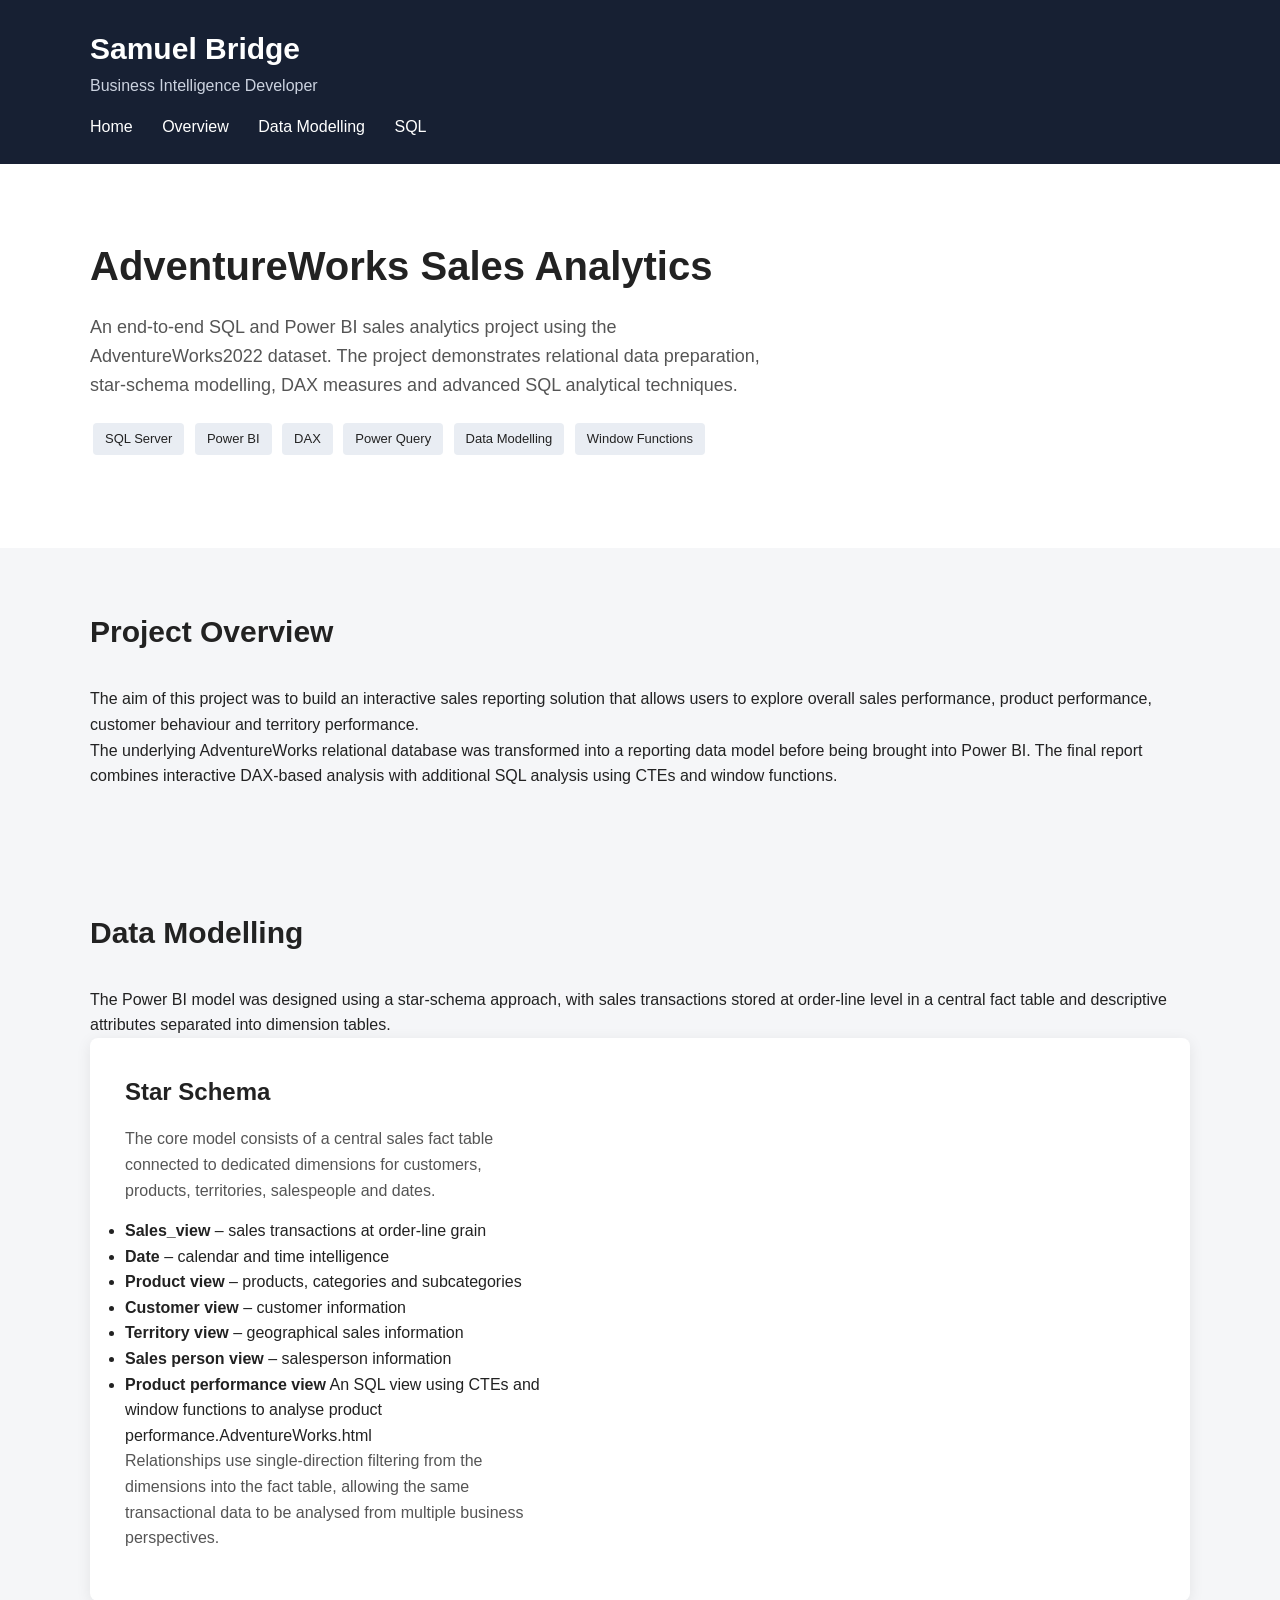
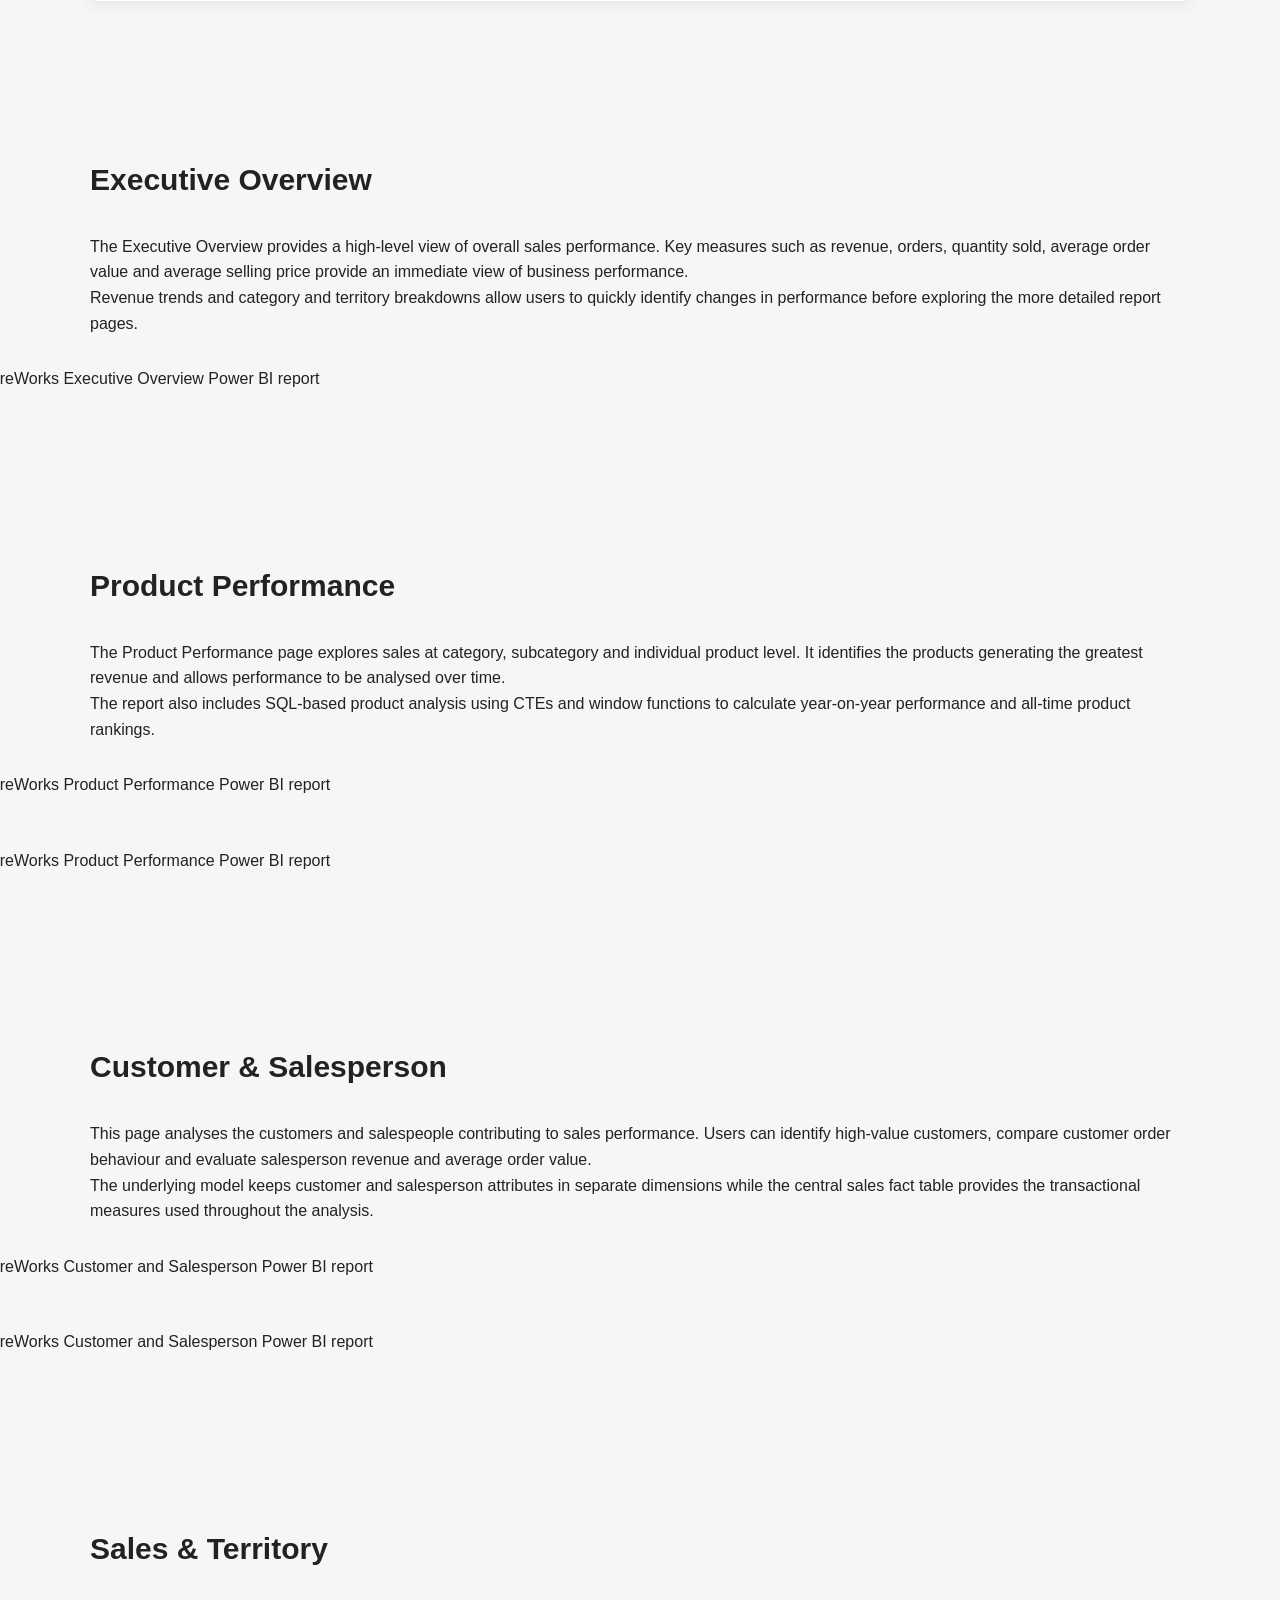
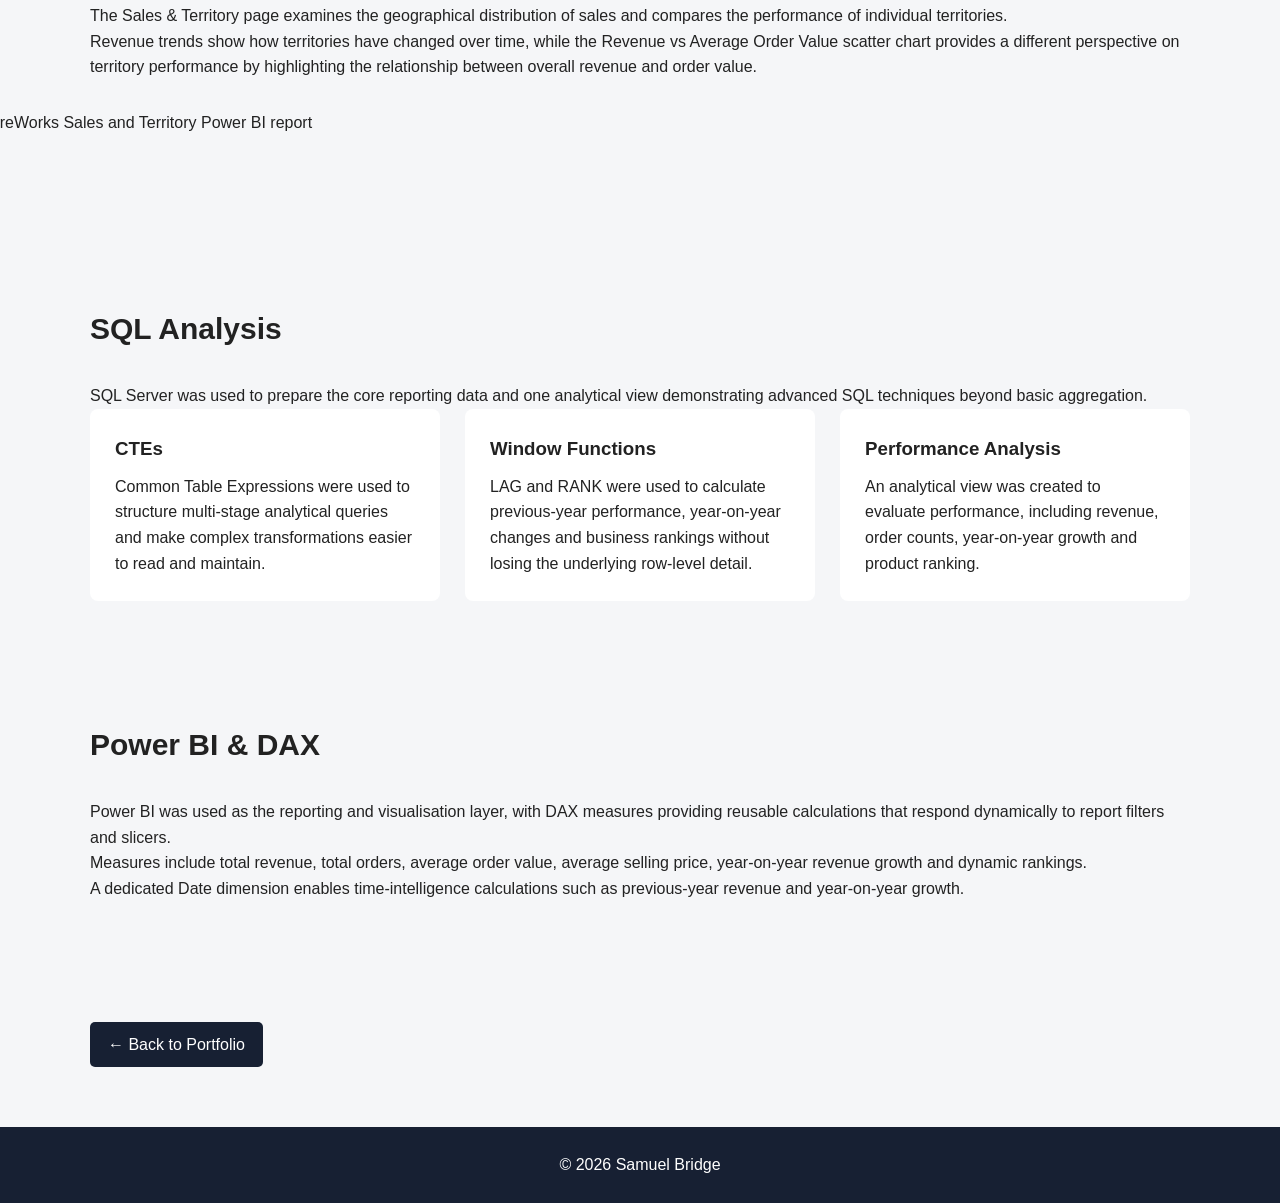
==== AdventureWorks.html @ 46435a26 "Add files via upload Attempt no.2" ====
<!DOCTYPE html>
<html lang="en">
<head>
    <meta charset="UTF-8">
    <meta name="viewport" content="width=device-width, initial-scale=1.0">

    <title>AdventureWorks Sales Analytics | Samuel Bridge</title>

    <link rel="stylesheet" href="style.css">
</head>

<body>

    <header>
        <div class="container">
            <h1>Samuel Bridge</h1>
            <p>Business Intelligence Developer</p>

            <nav>
                <a href="index.html">Home</a>
                <a href="#overview">Overview</a>
                <a href="#modelling">Data Modelling</a>
                <a href="#sql">SQL</a>
            </nav>
        </div>
    </header>


    <main>

        <!-- PROJECT INTRO -->
        <section class="hero">

            <div class="container">

                <h2>AdventureWorks Sales Analytics</h2>

                <p>
                    An end-to-end SQL and Power BI sales analytics project
                    using the AdventureWorks2022 dataset. The project
                    demonstrates relational data preparation, star-schema
                    modelling, DAX measures and advanced SQL analytical
                    techniques.
                </p>

                <div class="tags">
                    <span>SQL Server</span>
                    <span>Power BI</span>
                    <span>DAX</span>
                    <span>Power Query</span>
                    <span>Data Modelling</span>
                    <span>Window Functions</span>
                </div>

            </div>

        </section>


        <!-- PROJECT OVERVIEW -->
        <section id="overview">

            <div class="container">

                <h2>Project Overview</h2>

                <p>
                    The aim of this project was to build an interactive sales
                    reporting solution that allows users to explore overall
                    sales performance, product performance, customer behaviour
                    and territory performance.
                </p>

                <p>
                    The underlying AdventureWorks relational database was
                    transformed into a reporting data model before
                    being brought into Power BI. The final report combines
                    interactive DAX-based analysis with additional SQL
                    analysis using CTEs and window functions.
                </p>

            </div>

        </section>


        <!-- DATA MODELLING -->
        <section id="modelling">

            <div class="container">

                <h2>Data Modelling</h2>

                <p>
                    The Power BI model was designed using a star-schema
                    approach, with sales transactions stored at order-line
                    level in a central fact table and descriptive attributes
                    separated into dimension tables.
                </p>

                <div class="project">

                    <div class="project-content">

                        <h3>Star Schema</h3>

                        <p>
                            The core model consists of a central sales fact
                            table connected to dedicated dimensions for
                            customers, products, territories, salespeople
                            and dates.
                        </p>

                        <ul>
                            <li><strong>Sales_view</strong> – sales transactions at order-line grain</li>
                            <li><strong>Date</strong> – calendar and time intelligence</li>
                            <li><strong>Product view</strong> – products, categories and subcategories</li>
                            <li><strong>Customer view</strong> – customer information</li>
                            <li><strong>Territory view</strong> – geographical sales information</li>
                            <li><strong>Sales person view</strong> – salesperson information</li>
                            <li><strong>Product performance view</strong>  An SQL view using CTEs and window functions to analyse product performance.AdventureWorks.html</li>
                        </ul>

                        <p>
                            Relationships use single-direction filtering from
                            the dimensions into the fact table, allowing the
                            same transactional data to be analysed from
                            multiple business perspectives.
                        </p>

                    </div>

                </div>

            </div>

        </section>


        <!-- EXECUTIVE OVERVIEW -->
        <section>

            <div class="container">

                <h2>Executive Overview</h2>

                <p>
                    The Executive Overview provides a high-level view of
                    overall sales performance. Key measures such as revenue,
                    orders, quantity sold, average order value and average
                    selling price provide an immediate view of business
                    performance.
                </p>

                <p>
                    Revenue trends and category and territory breakdowns
                    allow users to quickly identify changes in performance
                    before exploring the more detailed report pages.
                </p>

                <img
                    src="images/Adventureworks/AdventureWorks - Overview.png"
                    alt="AdventureWorks Executive Overview Power BI report"
                >

            </div>

        </section>


        <!-- PRODUCT PERFORMANCE -->
        <section>

            <div class="container">

                <h2>Product Performance</h2>

                <p>
                    The Product Performance page explores sales at category,
                    subcategory and individual product level. It identifies
                    the products generating the greatest revenue and allows
                    performance to be analysed over time.
                </p>

                <p>
                    The report also includes SQL-based product analysis using
                    CTEs and window functions to calculate year-on-year
                    performance and all-time product rankings.
                </p>

                <img
                    src="images/adventureworks/AdventureWorks - Product Performance.png"
                    alt="AdventureWorks Product Performance Power BI report"
                >

                <img
                    src="images/adventureworks/AdventureWorks - Product Performance 2.png"
                    alt="AdventureWorks Product Performance Power BI report"
                >

            </div>

        </section>


        <!-- CUSTOMER & SALESPERSON -->
        <section>

            <div class="container">

                <h2>Customer & Salesperson</h2>

                <p>
                    This page analyses the customers and salespeople
                    contributing to sales performance. Users can identify
                    high-value customers, compare customer order behaviour
                    and evaluate salesperson revenue and average order value.
                </p>

                <p>
                    The underlying model keeps customer and salesperson
                    attributes in separate dimensions while the central sales
                    fact table provides the transactional measures used
                    throughout the analysis.
                </p>

                <img
                    src="images/adventureworks/AdventureWorks - Customer and Salesperson.png"
                    alt="AdventureWorks Customer and Salesperson Power BI report"
                >

                <img
                    src="images/adventureworks/AdventureWorks - Customer and Salesperson2.png"
                    alt="AdventureWorks Customer and Salesperson Power BI report"
                >

            </div>

        </section>


             <section>

            <div class="container">

                <h2>Sales & Territory</h2>

                <p>
                    The Sales & Territory page examines the geographical
                    distribution of sales and compares the performance of
                    individual territories.
                </p>

                <p>
                    Revenue trends show how territories have changed over
                    time, while the Revenue vs Average Order Value scatter
                    chart provides a different perspective on territory
                    performance by highlighting the relationship between
                    overall revenue and order value.
                </p>

                <img
                    src="images/adventureworks/AdventureWorks - Territory.png"
                    alt="AdventureWorks Sales and Territory Power BI report"
                >

            </div>

        </section>


        <!-- SQL -->
        <section id="sql">

            <div class="container">

                <h2>SQL Analysis</h2>

                <p>
                    SQL Server was used to prepare the core reporting data
and one analytical view demonstrating advanced SQL
techniques beyond basic aggregation.
                </p>

                <div class="skills">

                    <div>
                        <h3>CTEs</h3>
                        <p>
                            Common Table Expressions were used to structure
                            multi-stage analytical queries and make complex
                            transformations easier to read and maintain.
                        </p>
                    </div>

                    <div>
                        <h3>Window Functions</h3>
                        <p>
                            LAG and RANK were used to calculate previous-year
                            performance, year-on-year changes and business
                            rankings without losing the underlying row-level
                            detail.
                        </p>
                    </div>

                    <div>
                        <h3>Performance Analysis</h3>
                        <p>
                            An analytical view was created to evaluate performance, including revenue, order counts, year-on-year growth and product ranking.
                        </p>
                    </div>

                </div>

            </div>

        </section>


        <!-- POWER BI -->
        <section>

            <div class="container">

                <h2>Power BI & DAX</h2>

                <p>
                    Power BI was used as the reporting and visualisation layer,
                    with DAX measures providing reusable calculations that
                    respond dynamically to report filters and slicers.
                </p>

                <p>
                    Measures include total revenue, total orders, average
                    order value, average selling price, year-on-year revenue
                    growth and dynamic rankings.
                </p>

                <p>
                    A dedicated Date dimension enables time-intelligence
                    calculations such as previous-year revenue and year-on-year
                    growth.
                </p>

            </div>

        </section>


        <!-- BACK TO PROJECTS -->
        <section>

            <div class="container">

                <a class="button" href="index.html">
                    ← Back to Portfolio
                </a>

            </div>

        </section>

    </main>


    <footer>

        <div class="container">
            <p>© 2026 Samuel Bridge</p>
        </div>

    </footer>

</body>
</html>
---- style.css ----
* {
    box-sizing: border-box;
    margin: 0;
    padding: 0;
}

body {
    font-family: Arial, Helvetica, sans-serif;
    line-height: 1.6;
    color: #222;
    background: #f5f6f8;
}

.container {
    width: 90%;
    max-width: 1100px;
    margin: auto;
}


/* HEADER */

header {
    background: #172033;
    color: white;
    padding: 25px 0;
}

header h1 {
    font-size: 30px;
}

header p {
    color: #cbd2df;
}

nav {
    margin-top: 15px;
}

nav a {
    color: white;
    text-decoration: none;
    margin-right: 25px;
}

nav a:hover {
    text-decoration: underline;
}


/* HERO */

.hero {
    padding: 70px 0;
    background: white;
}

.hero h2 {
    font-size: 40px;
    margin-bottom: 15px;
}

.hero p {
    max-width: 700px;
    font-size: 18px;
    color: #555;
}


/* PROJECTS */

section {
    padding: 60px 0;
}

section h2 {
    margin-bottom: 30px;
    font-size: 30px;
}

.project {
    background: white;
    margin-bottom: 35px;
    border-radius: 8px;
    overflow: hidden;

    display: grid;
    grid-template-columns: 45% 55%;

    box-shadow: 0 3px 15px rgba(0, 0, 0, 0.08);
}

.project img {
    width: 100%;
    height: 100%;
    object-fit: cover;
}

.project-content {
    padding: 35px;
}

.project-content h3 {
    font-size: 24px;
    margin-bottom: 15px;
}

.project-content p {
    margin-bottom: 15px;
    color: #555;
}


/* TAGS */

.tags {
    margin: 20px 0;
}

.tags span {
    display: inline-block;
    background: #e9edf3;
    padding: 6px 12px;
    margin: 3px;
    border-radius: 4px;
    font-size: 13px;
}


/* BUTTON */

.button {
    display: inline-block;
    padding: 10px 18px;
    background: #172033;
    color: white;
    text-decoration: none;
    border-radius: 5px;
}

.button:hover {
    background: #2c3b59;
}


/* SKILLS */

.skills {
    display: grid;
    grid-template-columns: repeat(3, 1fr);
    gap: 25px;
}

.skills div {
    background: white;
    padding: 25px;
    border-radius: 8px;
}

.skills h3 {
    margin-bottom: 10px;
}


/* CONTACT */

.contact-links a {
    margin-right: 25px;
    color: #172033;
}


/* FOOTER */

footer {
    background: #172033;
    color: white;
    text-align: center;
    padding: 25px 0;
}


/* MOBILE */

@media (max-width: 700px) {

    .project {
        grid-template-columns: 1fr;
    }

    .skills {
        grid-template-columns: 1fr;
    }

    .hero h2 {
        font-size: 30px;
    }

}

section img { display: block;
    width: 175%;
    max-width: none;
    height: auto;
    margin:30px 0 50px -15%;
    border-radius: 8px; }
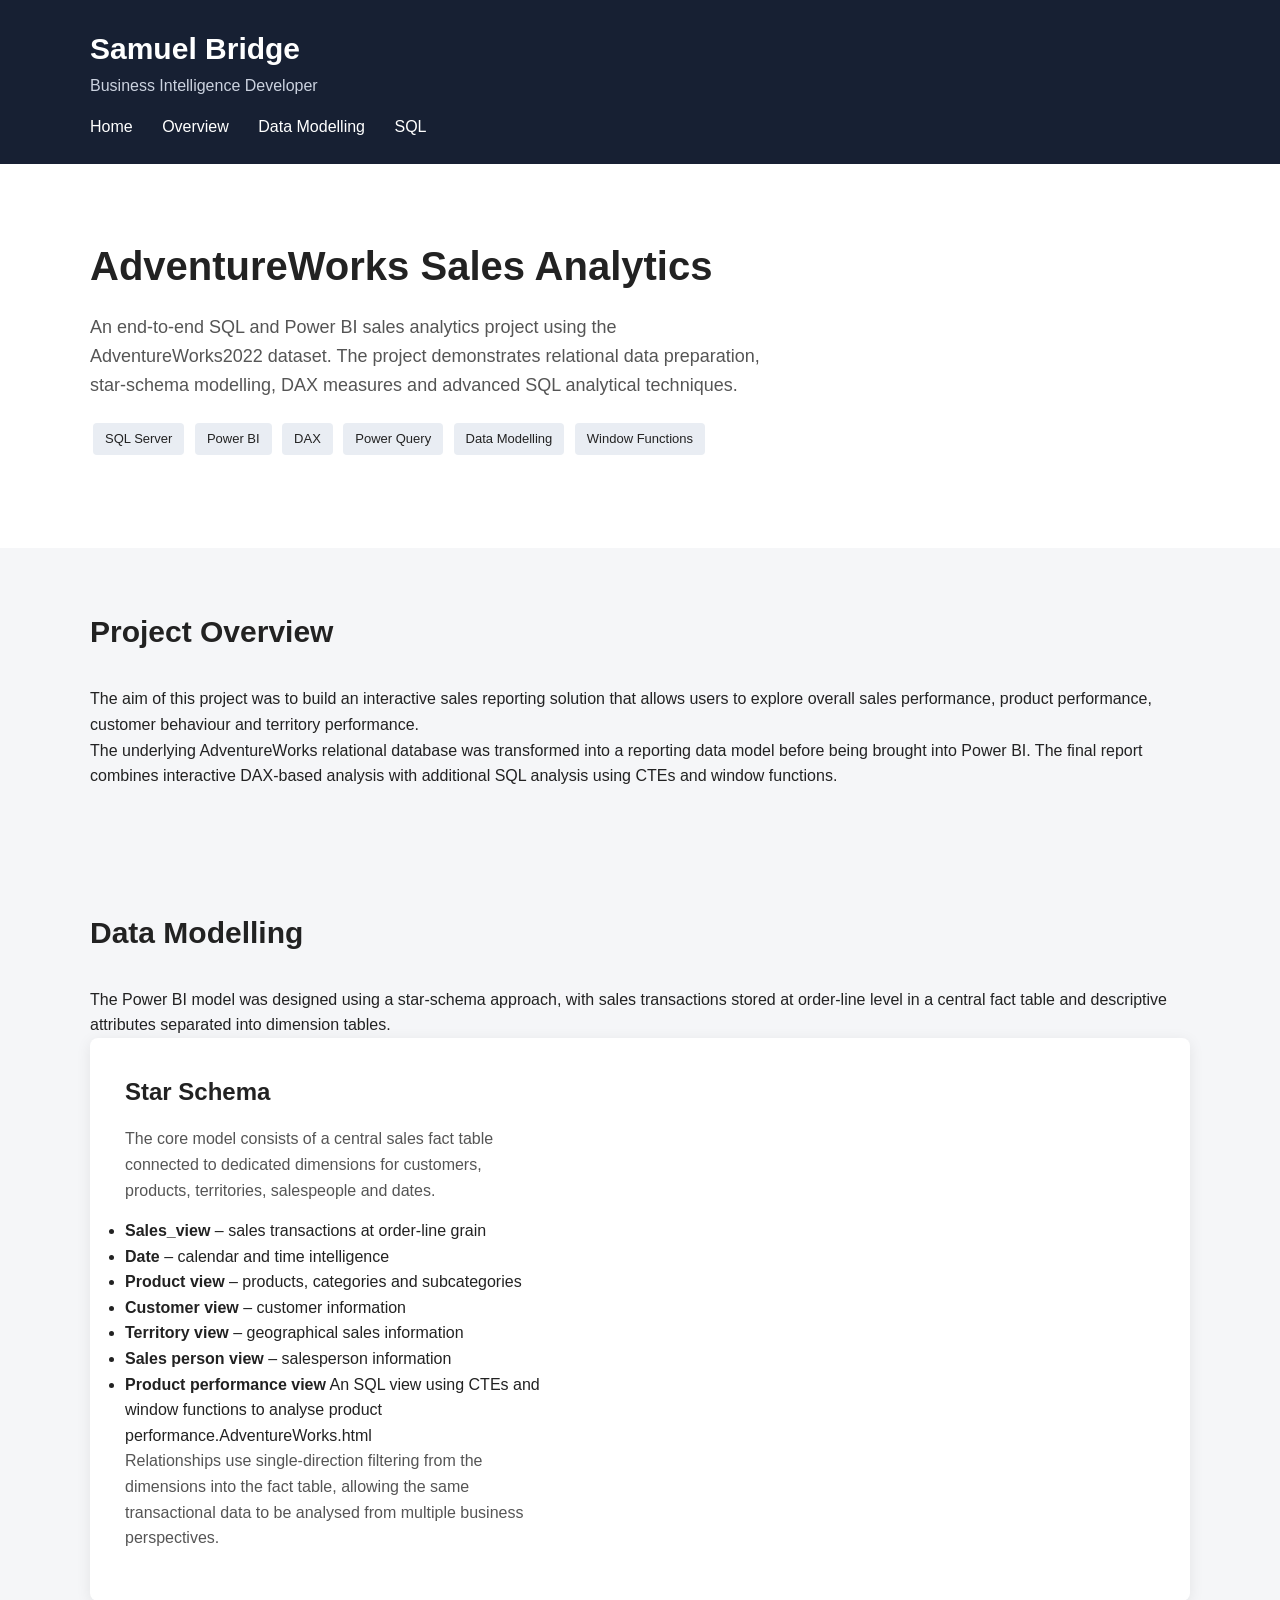
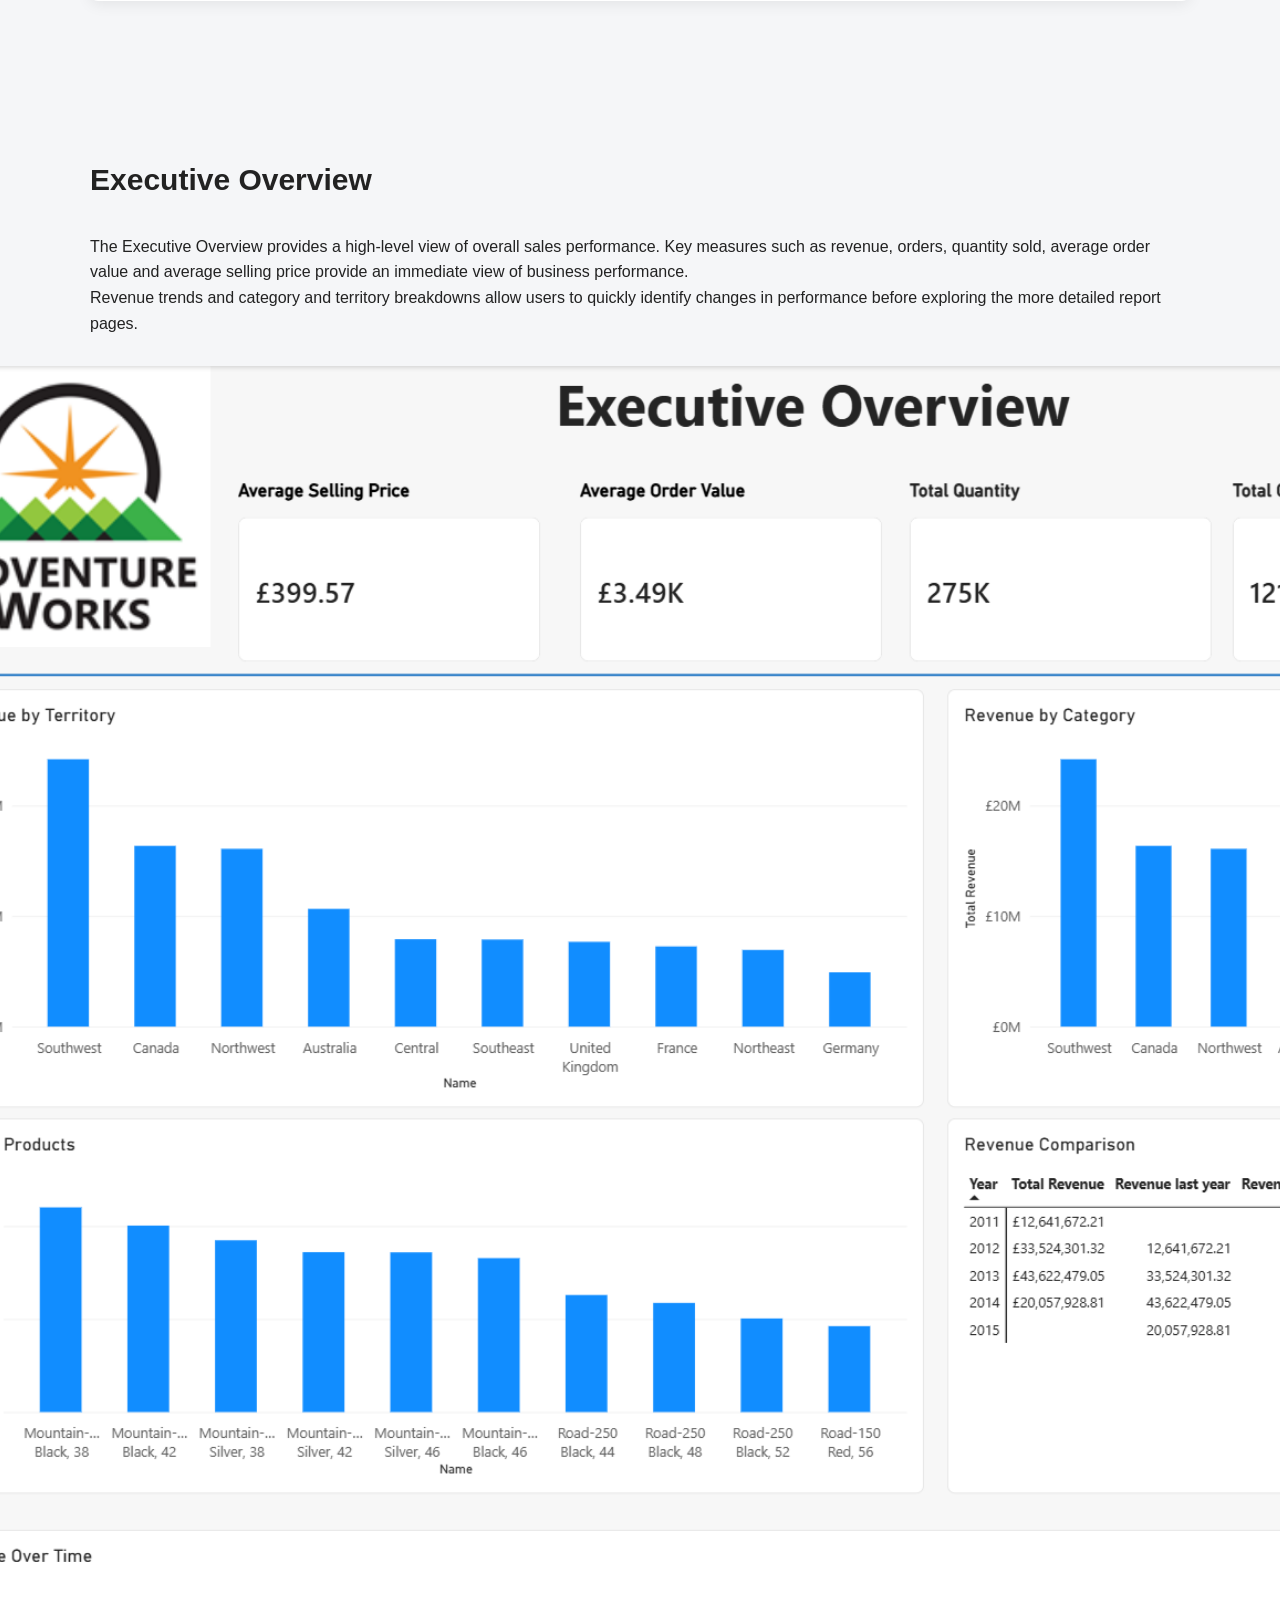
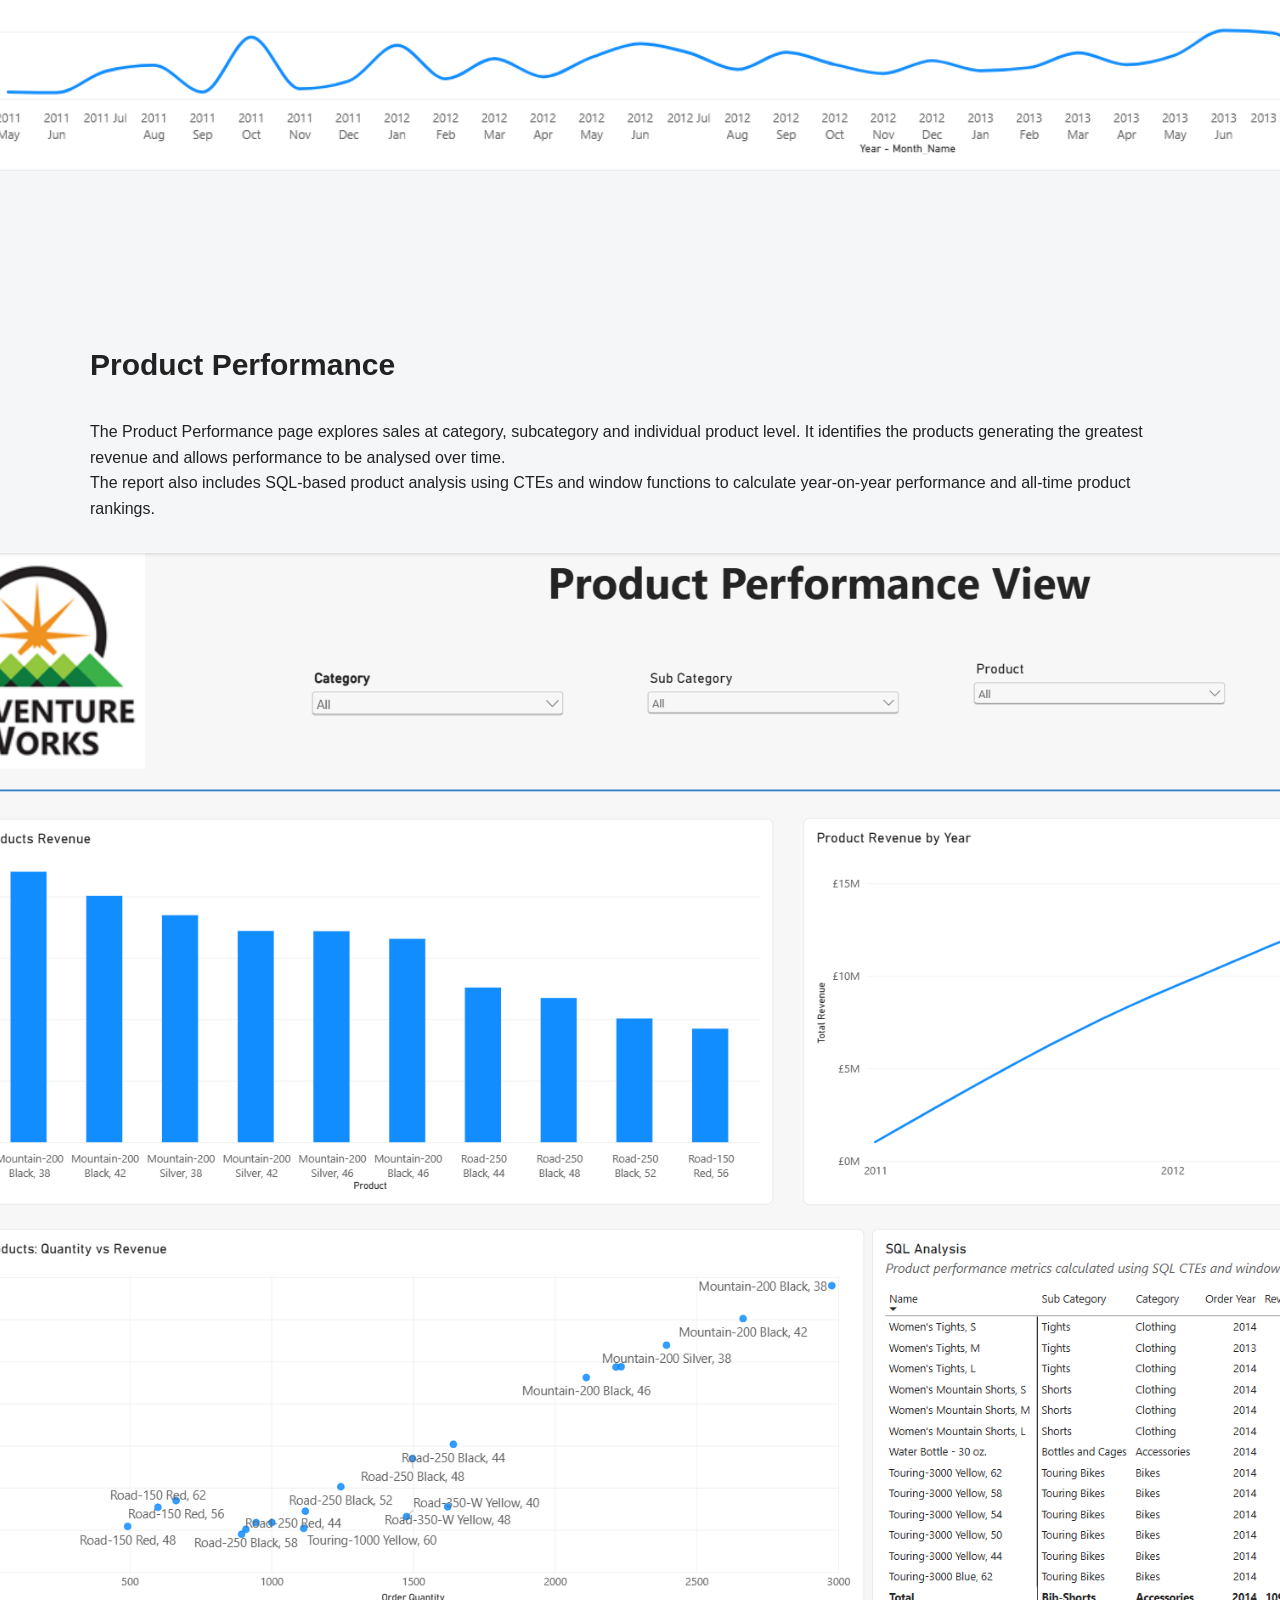
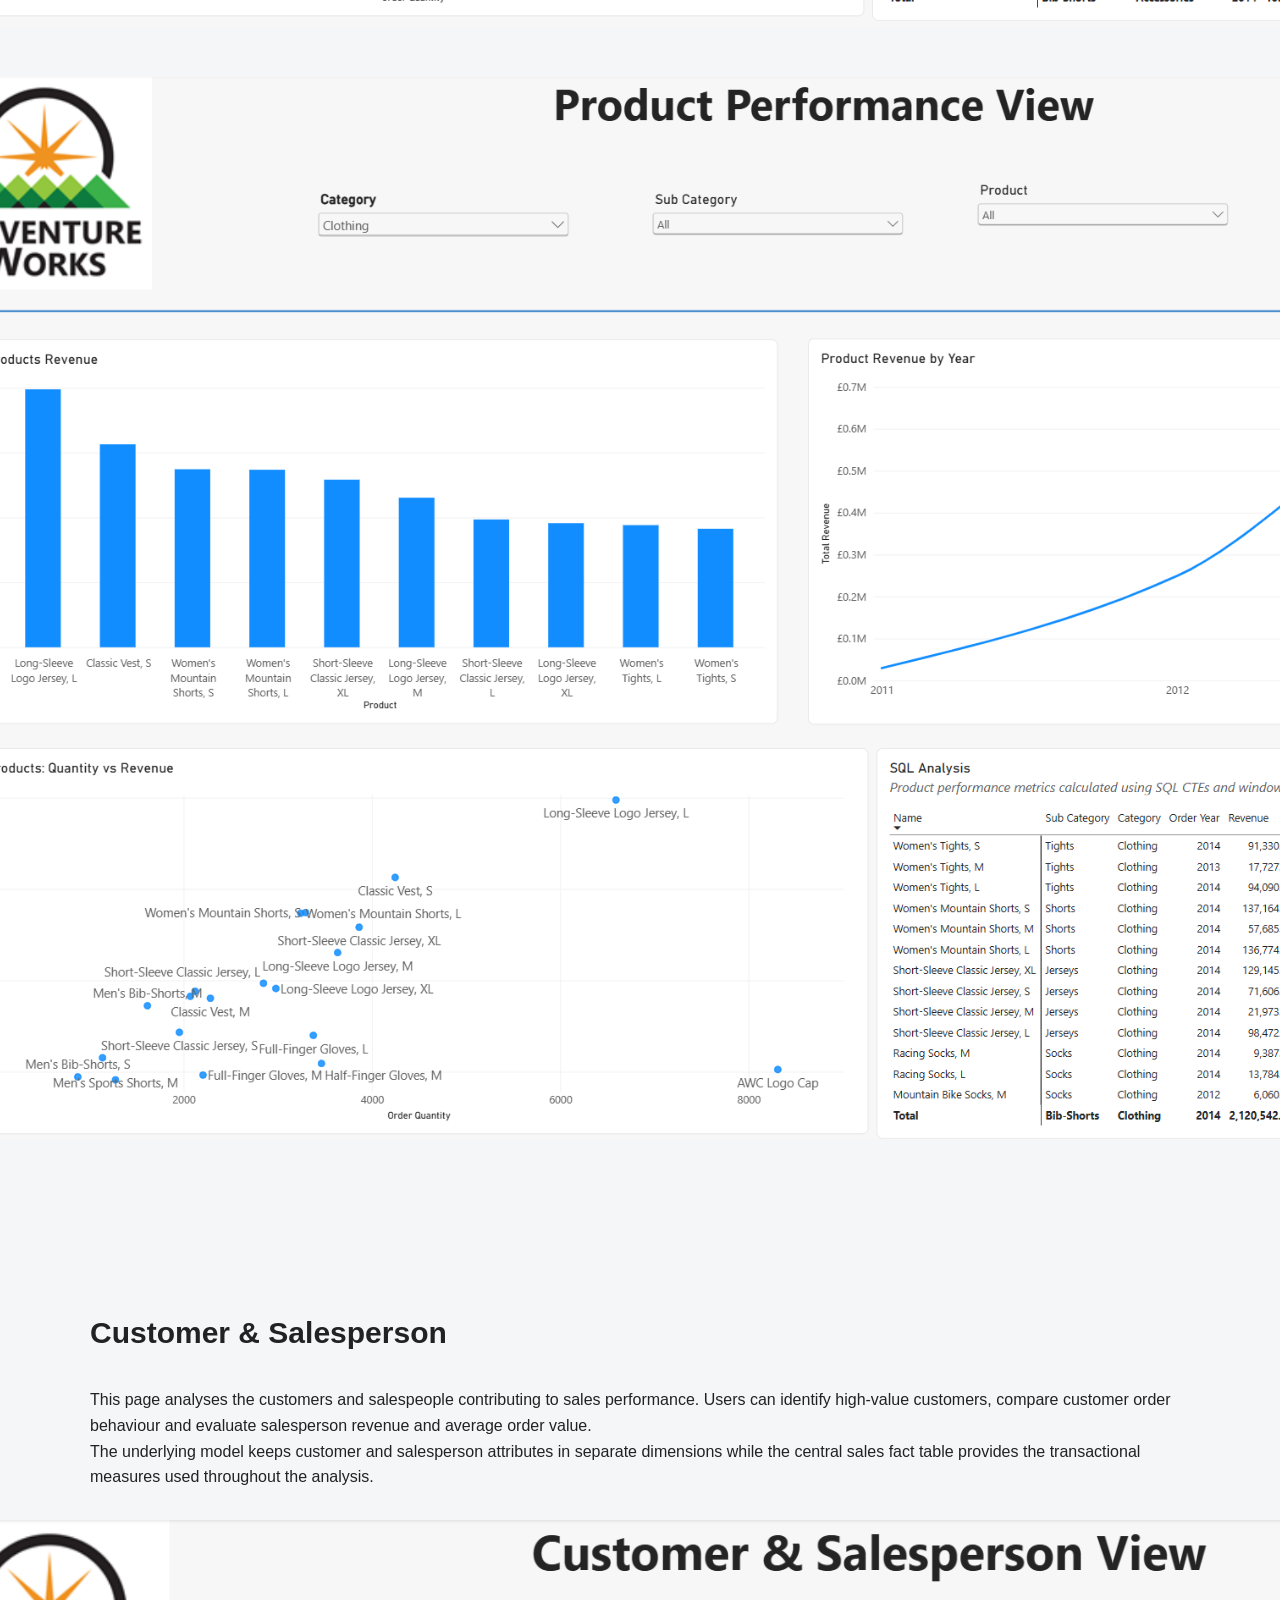
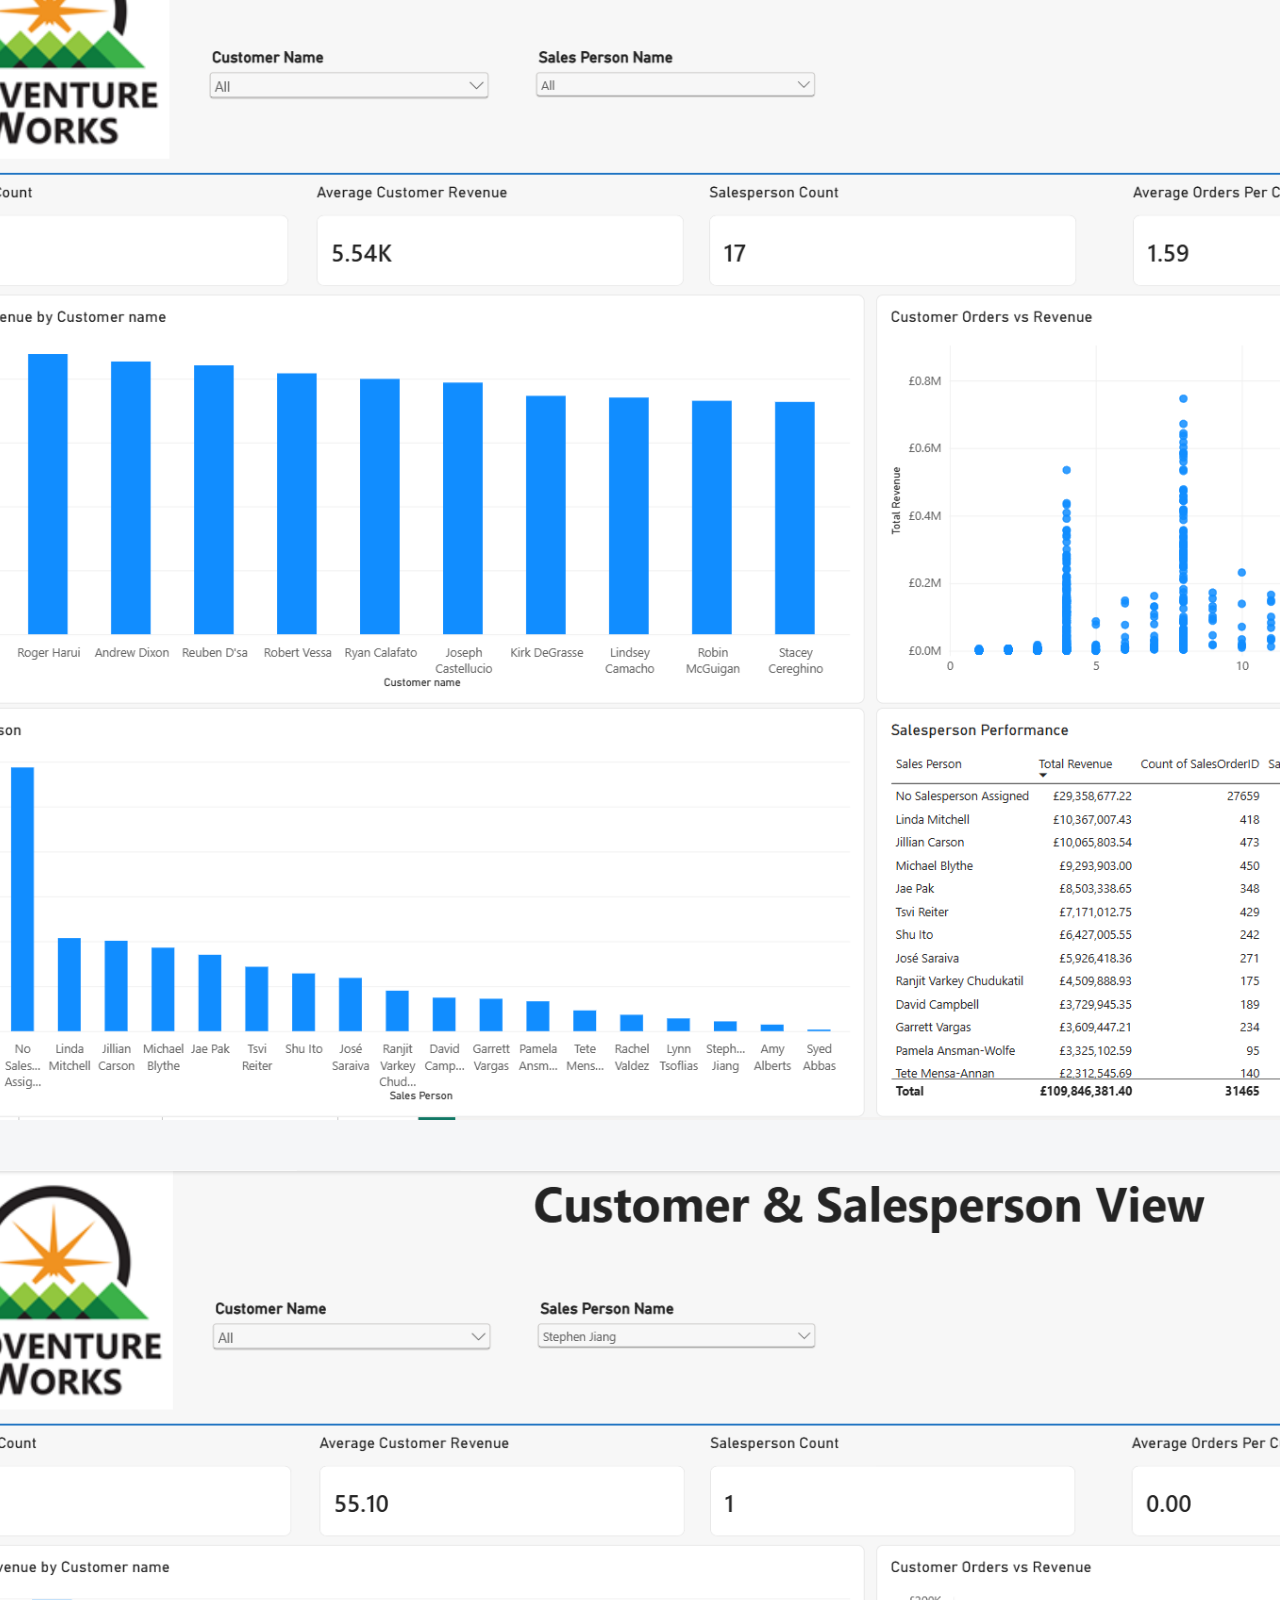
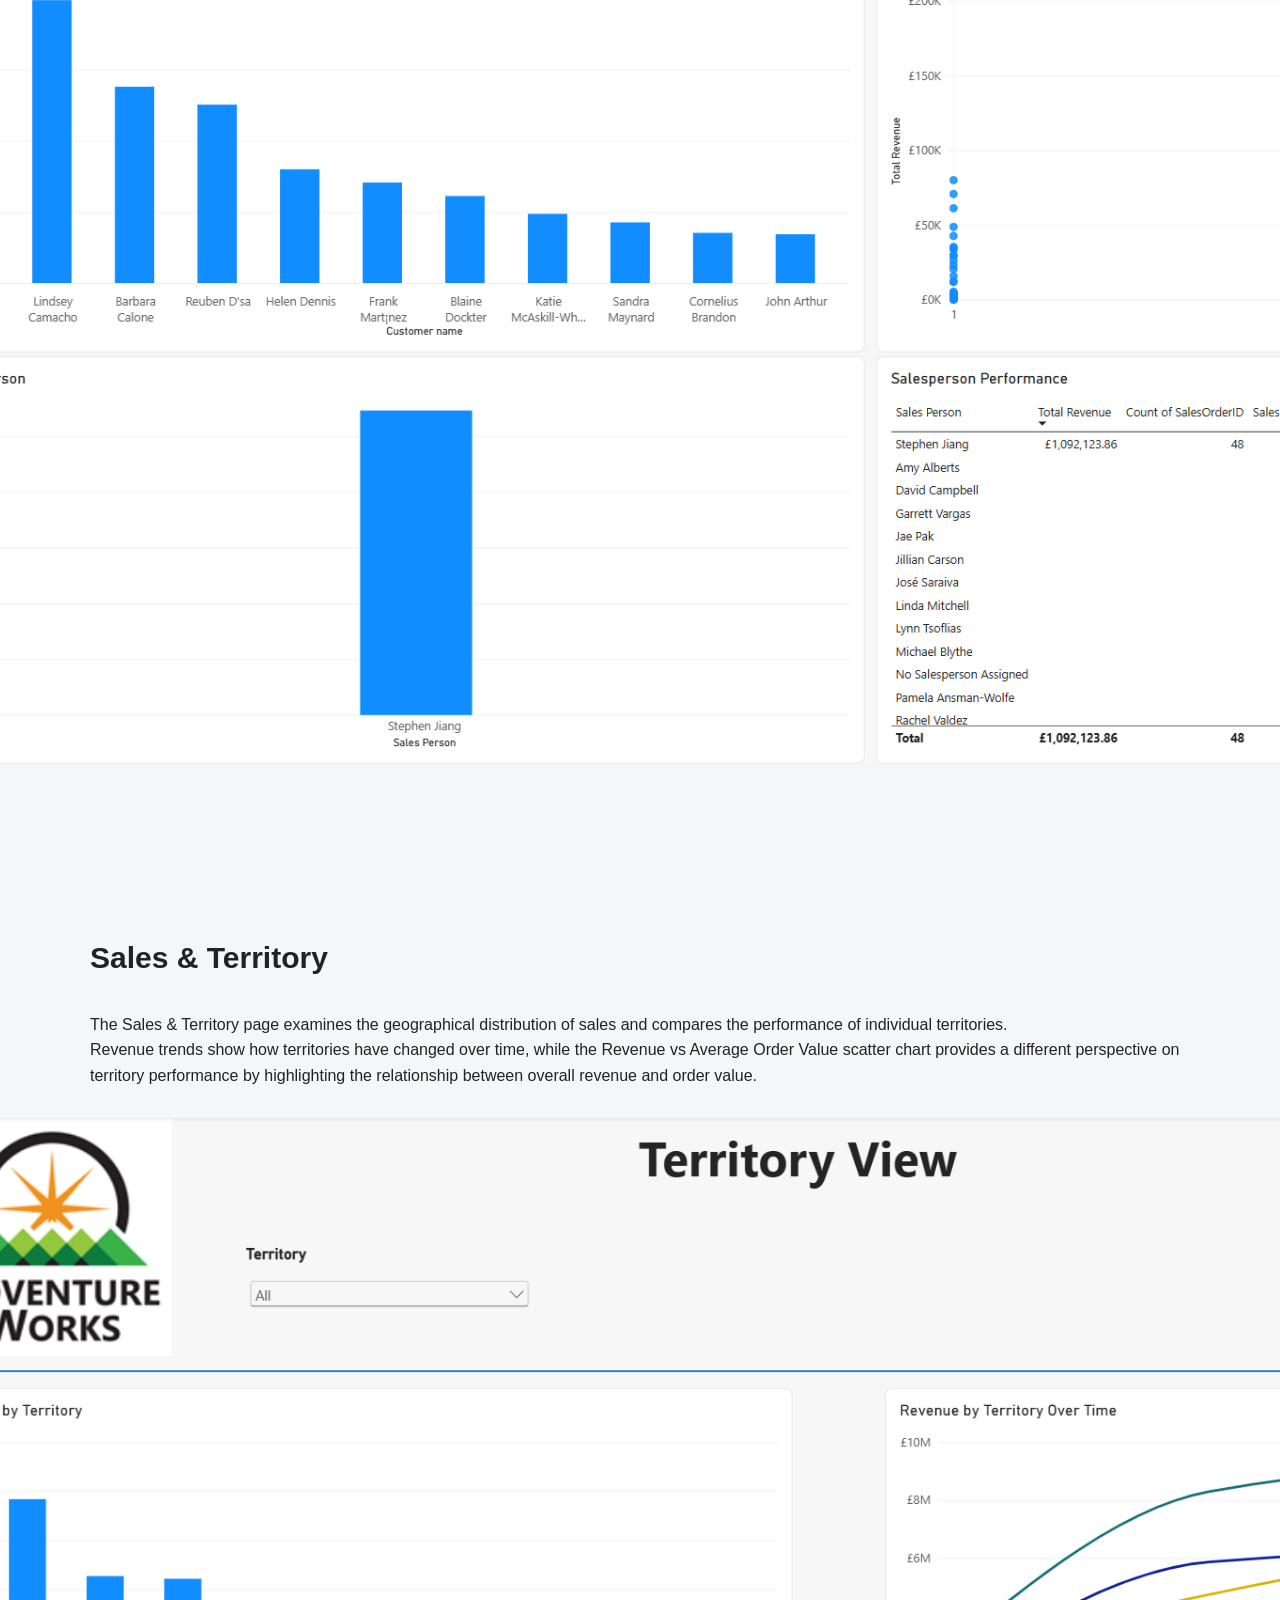
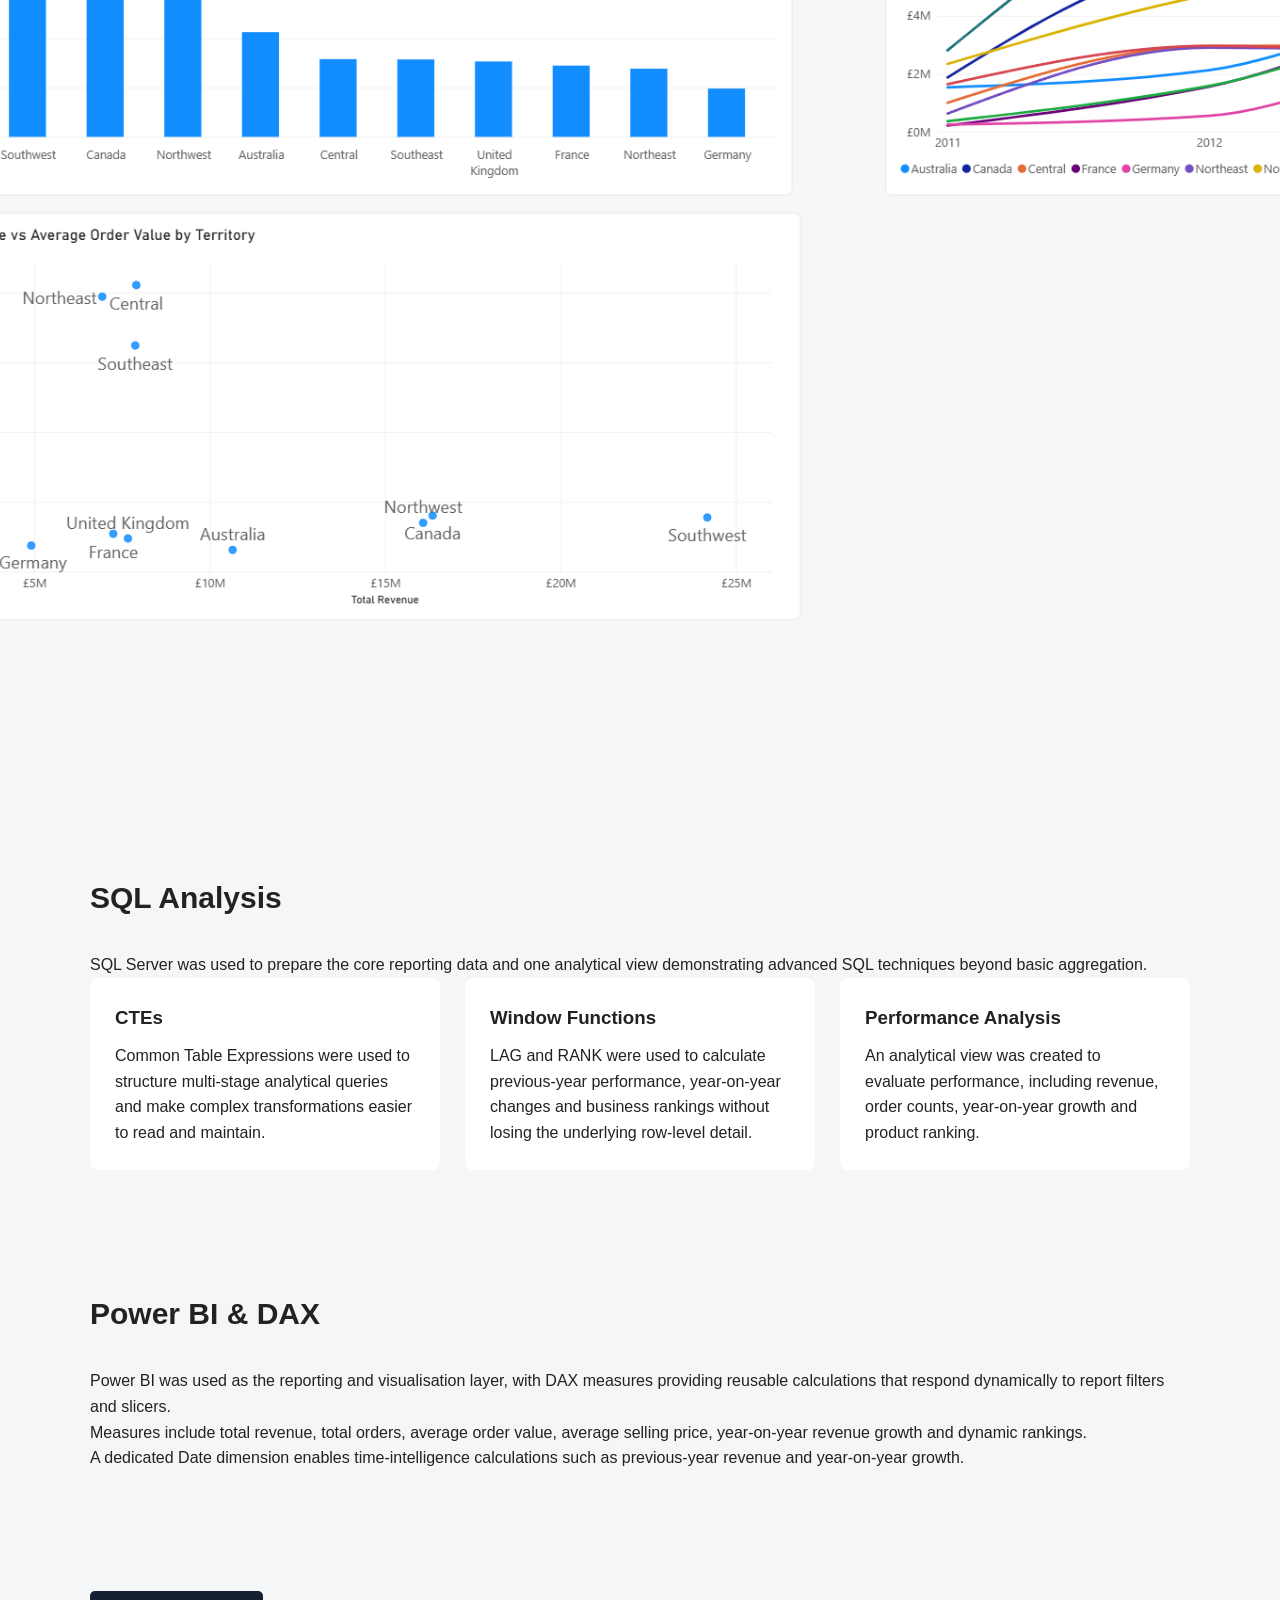
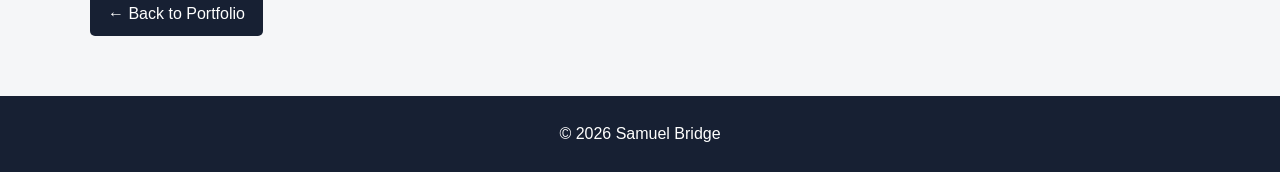
==== commit 7b16dc72: "Update AdventureWorks.html" ====
--- a/AdventureWorks.html
+++ b/AdventureWorks.html
@@ -159,7 +159,7 @@
                 </p>
 
                 <img
-                    src="images/Adventureworks/AdventureWorks - Overview.png"
+                    src="Images/AdventureWorks/AdventureWorks - Overview.png"
                     alt="AdventureWorks Executive Overview Power BI report"
                 >
 
@@ -189,12 +189,12 @@
                 </p>
 
                 <img
-                    src="images/adventureworks/AdventureWorks - Product Performance.png"
+                    src="Images/AdventureWorks/AdventureWorks - Product Performance.png"
                     alt="AdventureWorks Product Performance Power BI report"
                 >
 
                 <img
-                    src="images/adventureworks/AdventureWorks - Product Performance 2.png"
+                    src="Images/AdventureWorks/AdventureWorks - Product Performance 2.png"
                     alt="AdventureWorks Product Performance Power BI report"
                 >
 
@@ -225,12 +225,12 @@
                 </p>
 
                 <img
-                    src="images/adventureworks/AdventureWorks - Customer and Salesperson.png"
+                    src="Images/AdventureWorks/AdventureWorks - Customer and Salesperson.png"
                     alt="AdventureWorks Customer and Salesperson Power BI report"
                 >
 
                 <img
-                    src="images/adventureworks/AdventureWorks - Customer and Salesperson2.png"
+                    src="Images/AdventureWorks/AdventureWorks - Customer and Salesperson2.png"
                     alt="AdventureWorks Customer and Salesperson Power BI report"
                 >
 
@@ -260,7 +260,7 @@
                 </p>
 
                 <img
-                    src="images/adventureworks/AdventureWorks - Territory.png"
+                    src="Images/AdventureWorks/AdventureWorks - Territory.png"
                     alt="AdventureWorks Sales and Territory Power BI report"
                 >
 
@@ -372,4 +372,4 @@
     </footer>
 
 </body>
-</html>+</html>
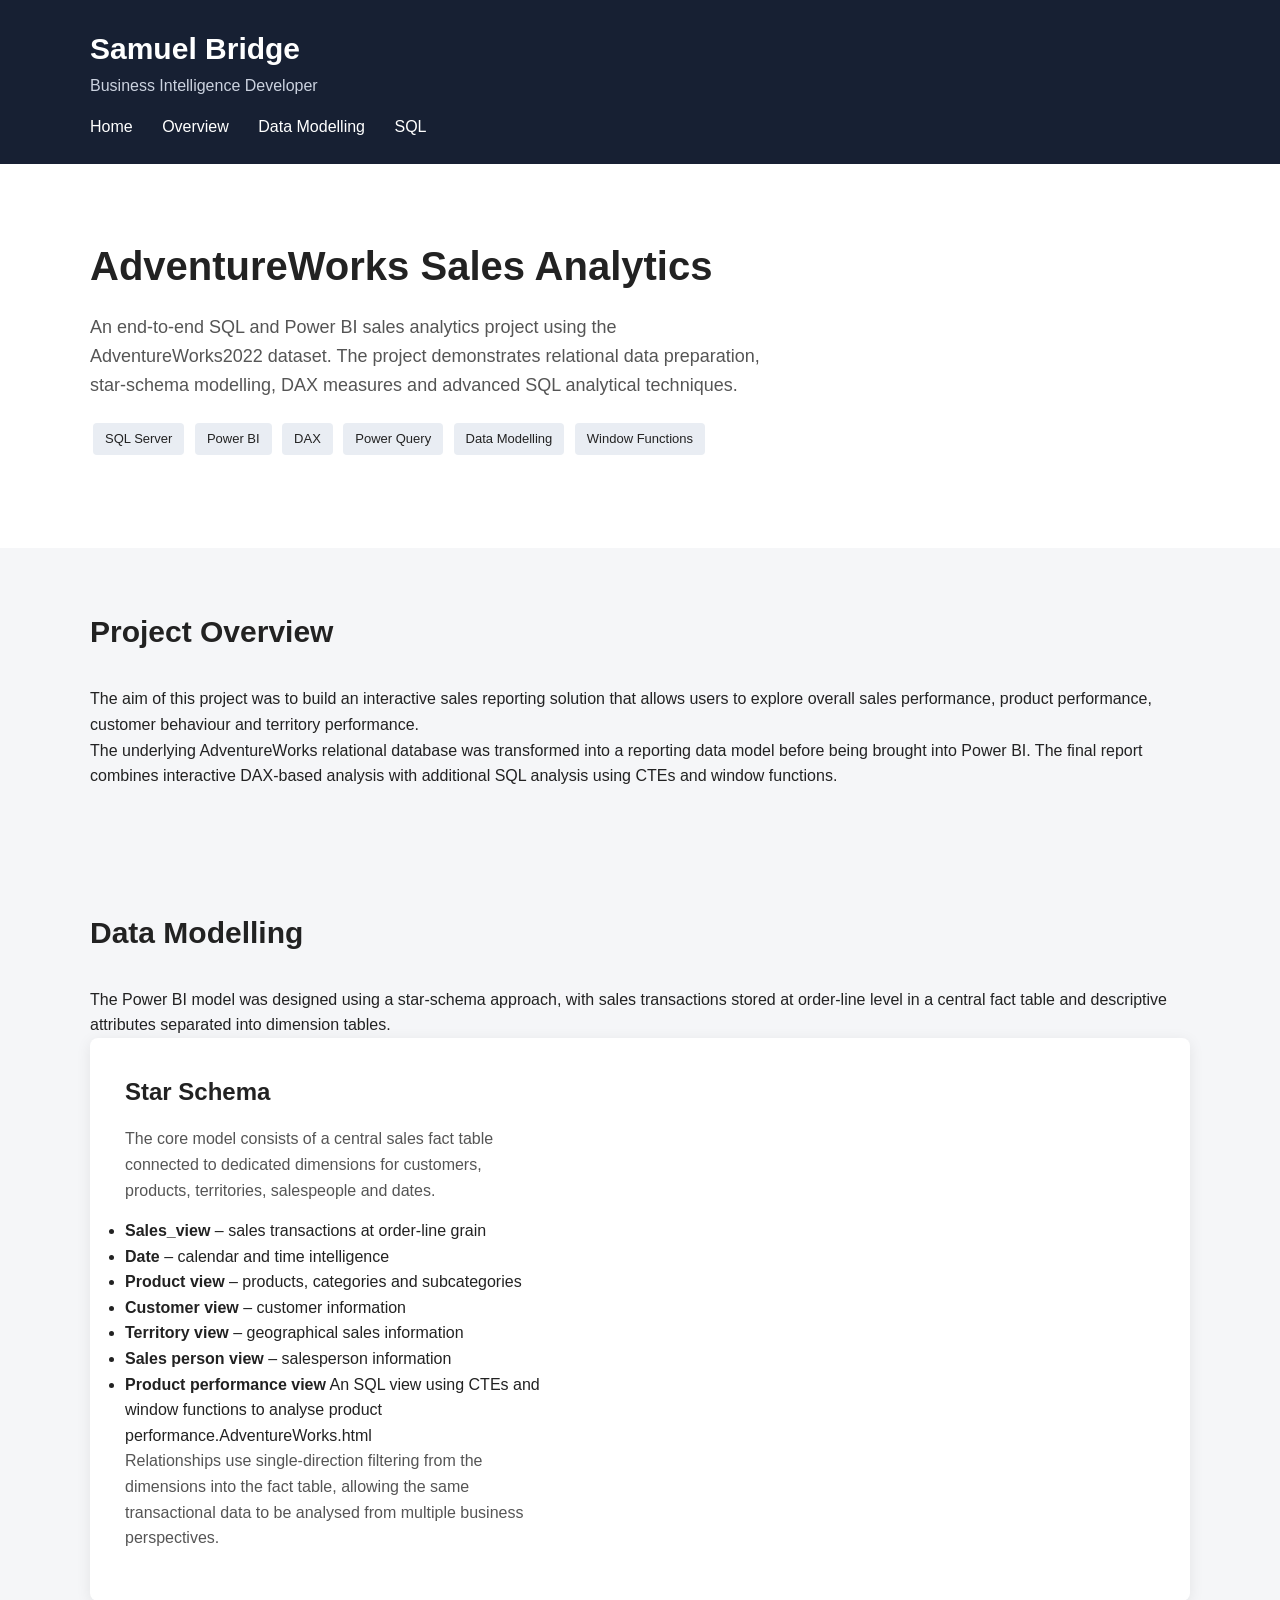
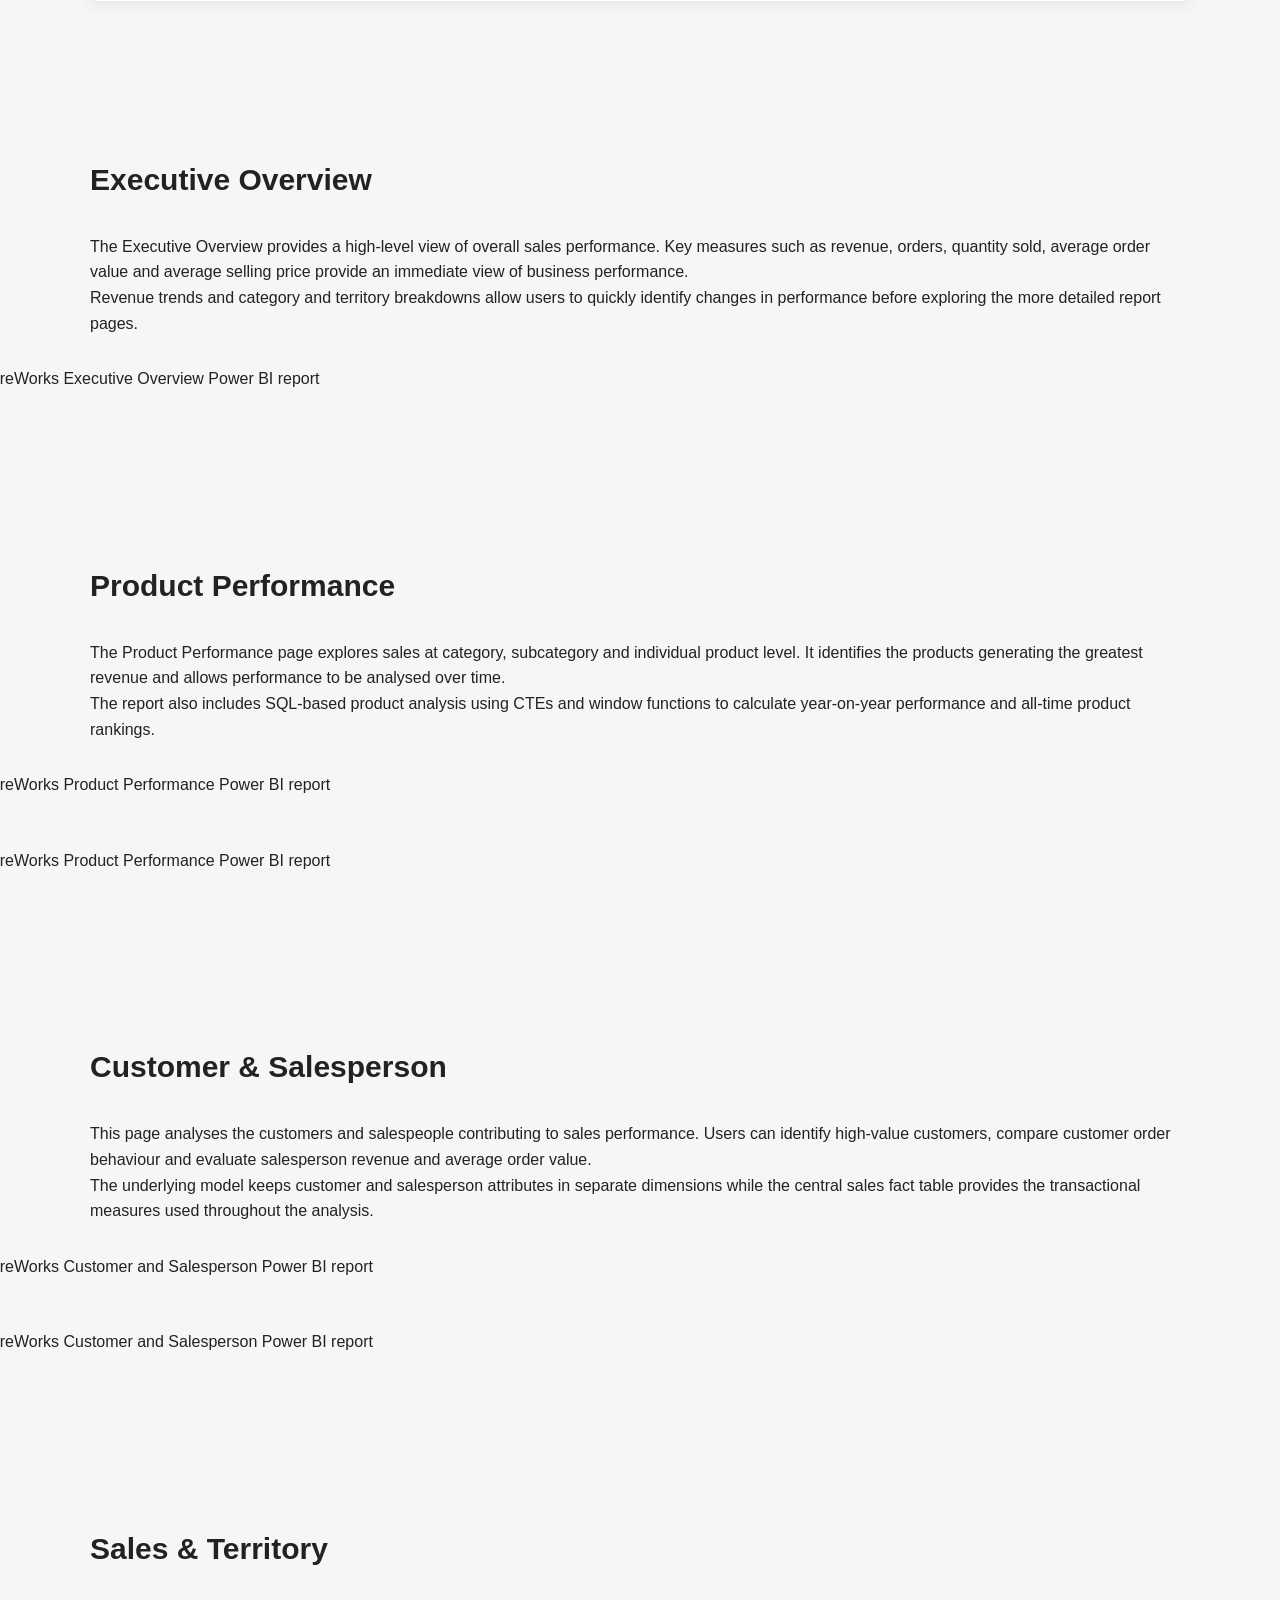
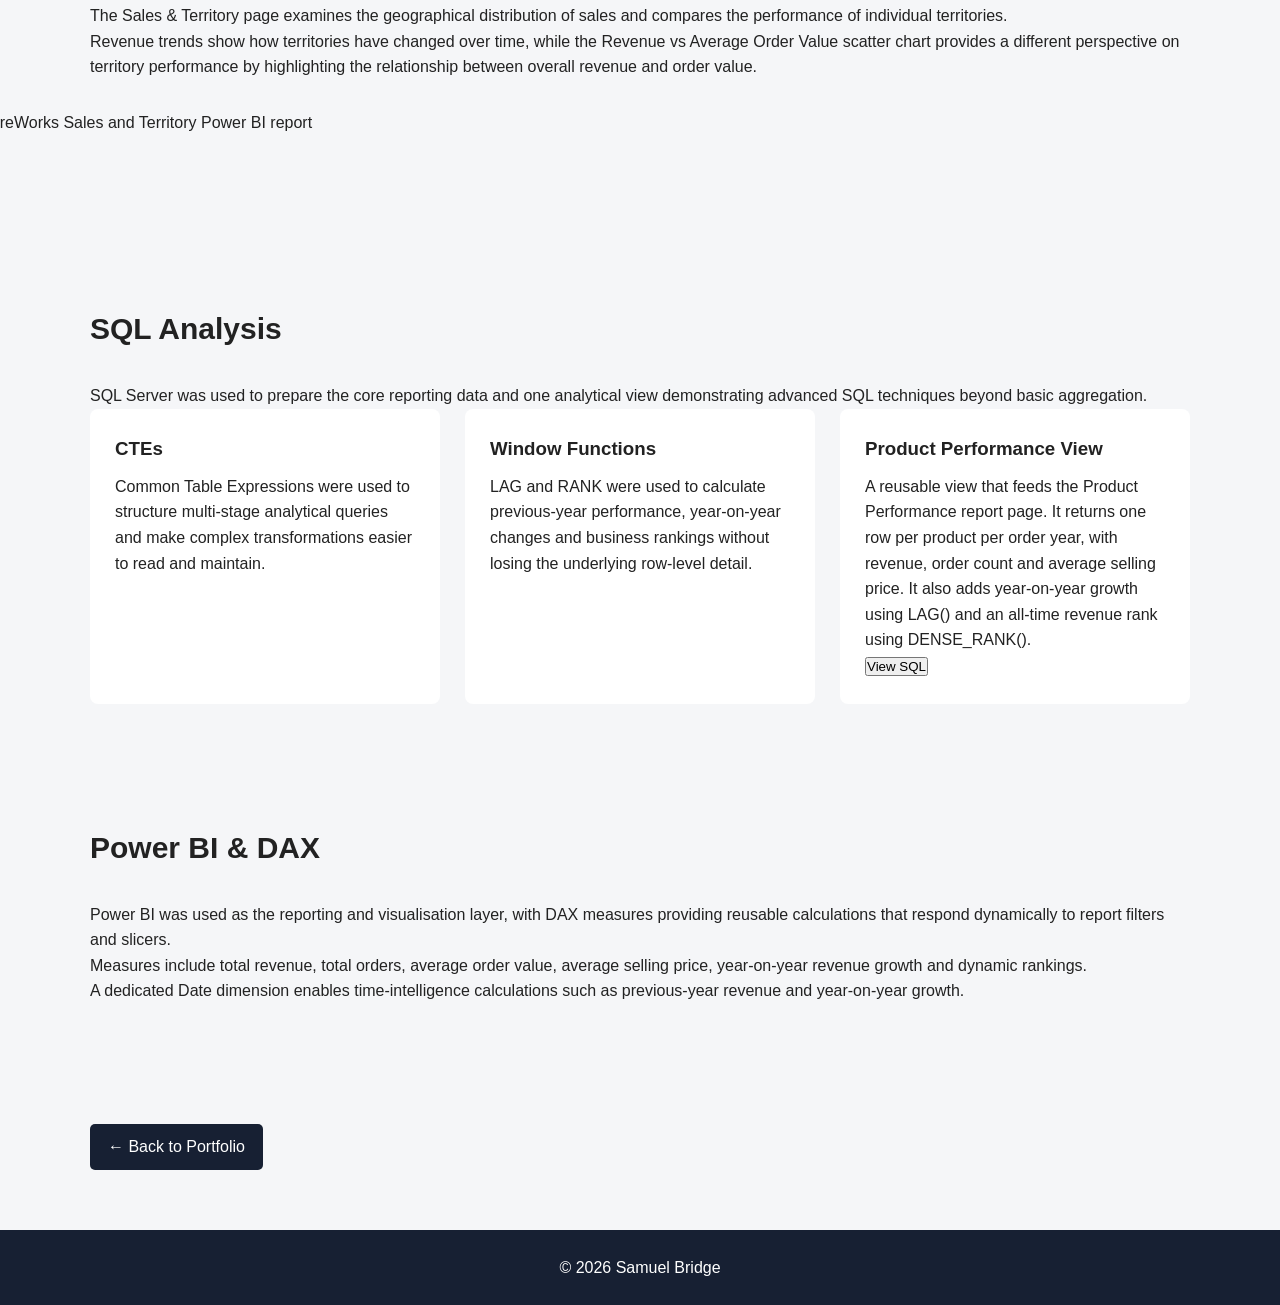
==== commit c5011077: "Add files via upload" ====
--- a/AdventureWorks.html
+++ b/AdventureWorks.html
@@ -159,7 +159,7 @@
                 </p>
 
                 <img
-                    src="Images/AdventureWorks/AdventureWorks - Overview.png"
+                    src="Images/Adventureworks/AdventureWorks - Overview.png"
                     alt="AdventureWorks Executive Overview Power BI report"
                 >
 
@@ -189,12 +189,12 @@
                 </p>
 
                 <img
-                    src="Images/AdventureWorks/AdventureWorks - Product Performance.png"
+                    src="Images/Adventureworks/AdventureWorks - Product Performance.png"
                     alt="AdventureWorks Product Performance Power BI report"
                 >
 
                 <img
-                    src="Images/AdventureWorks/AdventureWorks - Product Performance 2.png"
+                    src="Images/Adventureworks/AdventureWorks - Product Performance 2.png"
                     alt="AdventureWorks Product Performance Power BI report"
                 >
 
@@ -225,12 +225,12 @@
                 </p>
 
                 <img
-                    src="Images/AdventureWorks/AdventureWorks - Customer and Salesperson.png"
+                    src="Images/Adventureworks/AdventureWorks - Customer and Salesperson.png"
                     alt="AdventureWorks Customer and Salesperson Power BI report"
                 >
 
                 <img
-                    src="Images/AdventureWorks/AdventureWorks - Customer and Salesperson2.png"
+                    src="Images/Adventureworks/AdventureWorks - Customer and Salesperson2.png"
                     alt="AdventureWorks Customer and Salesperson Power BI report"
                 >
 
@@ -260,7 +260,7 @@
                 </p>
 
                 <img
-                    src="Images/AdventureWorks/AdventureWorks - Territory.png"
+                    src="Images/Adventureworks/AdventureWorks - Territory.png"
                     alt="AdventureWorks Sales and Territory Power BI report"
                 >
 
@@ -304,10 +304,106 @@
                     </div>
 
                     <div>
-                        <h3>Performance Analysis</h3>
-                        <p>
-                            An analytical view was created to evaluate performance, including revenue, order counts, year-on-year growth and product ranking.
-                        </p>
+                     
+
+
+
+                        <h3>Product Performance View</h3>
+<p>
+  A reusable view that feeds the Product Performance report page. It returns one row per product per order year, with revenue, order count and average selling price. It also adds year-on-year growth using LAG() and an all-time revenue rank using DENSE_RANK().
+</p>
+
+<button type="button" class="sql-btn" id="openSql">View SQL</button>
+
+<dialog id="sqlDialog" class="sql-dialog">
+  <div class="sql-dialog-header">
+    <h3>Product_performance_view</h3>
+    <button type="button" class="sql-close" id="closeSql" aria-label="Close">&times;</button>
+  </div>
+  <pre><code>ALTER VIEW Product_performance_view AS
+
+WITH base_data AS (  -- create base CTE to gather base data
+select p.ProductID,
+p.Name,
+psh.Name as Sub_Category, --  rename with alias to avoid duplication
+pc.Name as Category, --  rename with alias to avoid duplication
+Year(sh.OrderDate) as Order_year, -- extract year from OrderDate
+sum(so.LineTotal) as Revenue ,  -- sum line total and give alias
+count(distinct(so.SalesOrderID)) as Order_count, --  count salesOrders  and give alias
+sum(so.LineTotal) / sum(so.OrderQty) as Average_selling_price, -- sum line total and OrderQty and divide to give average selling price
+
+LAG(sum(so.LineTotal),1) OVER (PARTITION BY p.ProductID -- use LAG function which will look at the previous years sum of LineTotal field and partition it by ProductID
+
+  ORDER BY Year(sh.OrderDate) ASC  -- order by Year so that on the line above you will see previous years revenue per product
+) as Previous_year_revenue   -- give the window function field a name
+
+from Sales.SalesOrderDetail so
+ inner join Production.Product P
+ on p.ProductId  = so.ProductId
+ inner join Production.ProductSubCategory psh  on
+ p.ProductSubcategoryID= psh.ProductSubcategoryID
+  inner join Production.ProductCategory pc on
+ psh.ProductCategoryID= pc.ProductCategoryID
+ inner join Sales.SalesOrderHeader sh on
+ sh.SalesOrderID = so.SalesOrderID
+
+
+ group by Year(sh.OrderDate) , p.ProductID, p.Name , psh.Name , pc.Name -- group by non aggregated fields
+ )
+ ,
+
+ YoYGrowth AS ( -- make new CTE  to calculate YoY growth using the Previous_year_revenue field made in base_data
+
+ select
+
+ bd.ProductID, bd.Name, bd.Sub_Category, bd.Category, bd.Order_count, bd.Order_year, bd.Revenue,  bd.Revenue - bd.previous_year_revenue as revenue_change , round((bd.Revenue - bd.previous_year_revenue) / nullif(bd.previous_year_revenue,0) * 100,2) as YoYGrowth -- select fields from base data and make a field to create the YoY growth calculation
+
+ from base_data bd)
+,
+
+
+ ProductRank AS ( -- create CTE for all time product rank
+
+select
+p.ProductID,
+p.Name,
+psh.Name as Sub_category_name, -- rename with alias to avoid duplication
+pc.Name as Category_name, -- rename with alias to avoid duplication
+sum(so.Linetotal) as Total_revenue , -- total revenue across all years
+
+DENSE_RANK ()  OVER ( ORDER BY sum(so.Linetotal) DESC -- use dense_rank window function, order by sum of Linetotal per productID in order to create All_time_product_rank field
+
+) as All_time_product_rank -- give window function field an Alias
+
+from Sales.SalesOrderDetail so
+ inner join Production.Product P
+ on p.ProductId  = so.ProductId
+ inner join Production.ProductSubCategory psh  on
+ p.ProductSubcategoryID= psh.ProductSubcategoryID
+  inner join Production.ProductCategory pc on
+ psh.ProductCategoryID= pc.ProductCategoryID
+ inner join Sales.SalesOrderHeader sh on
+ sh.SalesOrderID = so.SalesOrderID
+
+ group by p.ProductID, -- group by productId , product name,  product sub category and product category
+p.Name,
+psh.Name,
+pc.Name
+
+ )
+
+
+
+ select
+  bd.ProductID, bd.Name ,  bd.Sub_Category, bd.Category ,   bd.Revenue ,bd.Order_year , bd.Order_count, bd.Previous_year_revenue,  bd.Average_selling_price , yg.revenue_change ,yg.YoYGrowth, pr.All_time_product_rank-- select fields from the 3 CTE's
+
+ from base_data bd
+
+  inner join YoYGrowth yg on  bd.ProductID = yg.ProductID and bd.Order_year = yg.Order_year -- join YoY CTE  to base_data CTE
+  inner join ProductRank pr on pr.ProductID = bd.ProductID;  -- join  Product rank  CTE to base_data CTE
+
+ (escape &lt; &gt; &amp;) --</code></pre>
+</dialog>
                     </div>
 
                 </div>
@@ -370,6 +466,15 @@
         </div>
 
     </footer>
+    <script>
+        const sqlDialog = document.getElementById('sqlDialog');
+        document.getElementById('openSql').addEventListener('click', () => sqlDialog.showModal());
+        document.getElementById('closeSql').addEventListener('click', () => sqlDialog.close());
+        sqlDialog.addEventListener('click', (e) => {
+            if (e.target === sqlDialog) sqlDialog.close();
+        });
+    </script>
 
 </body>
-</html>
+</body>
+</html>
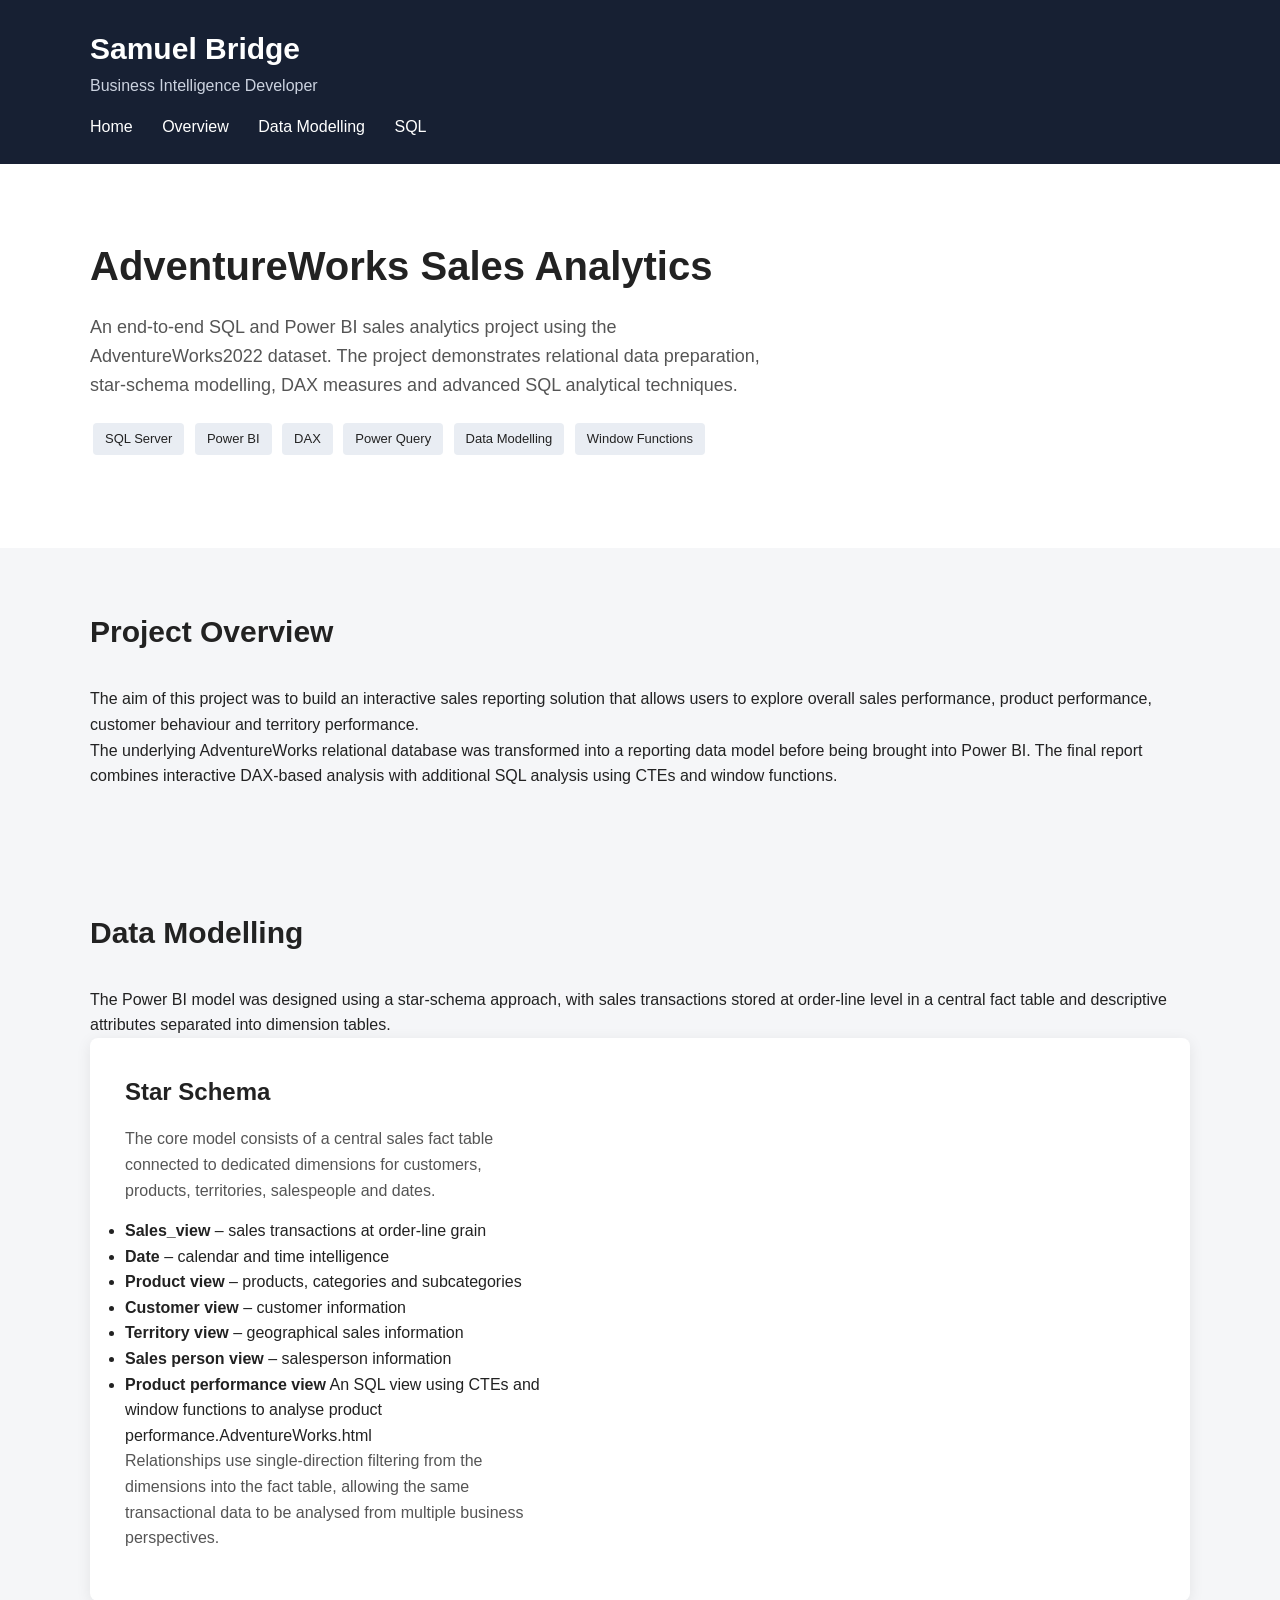
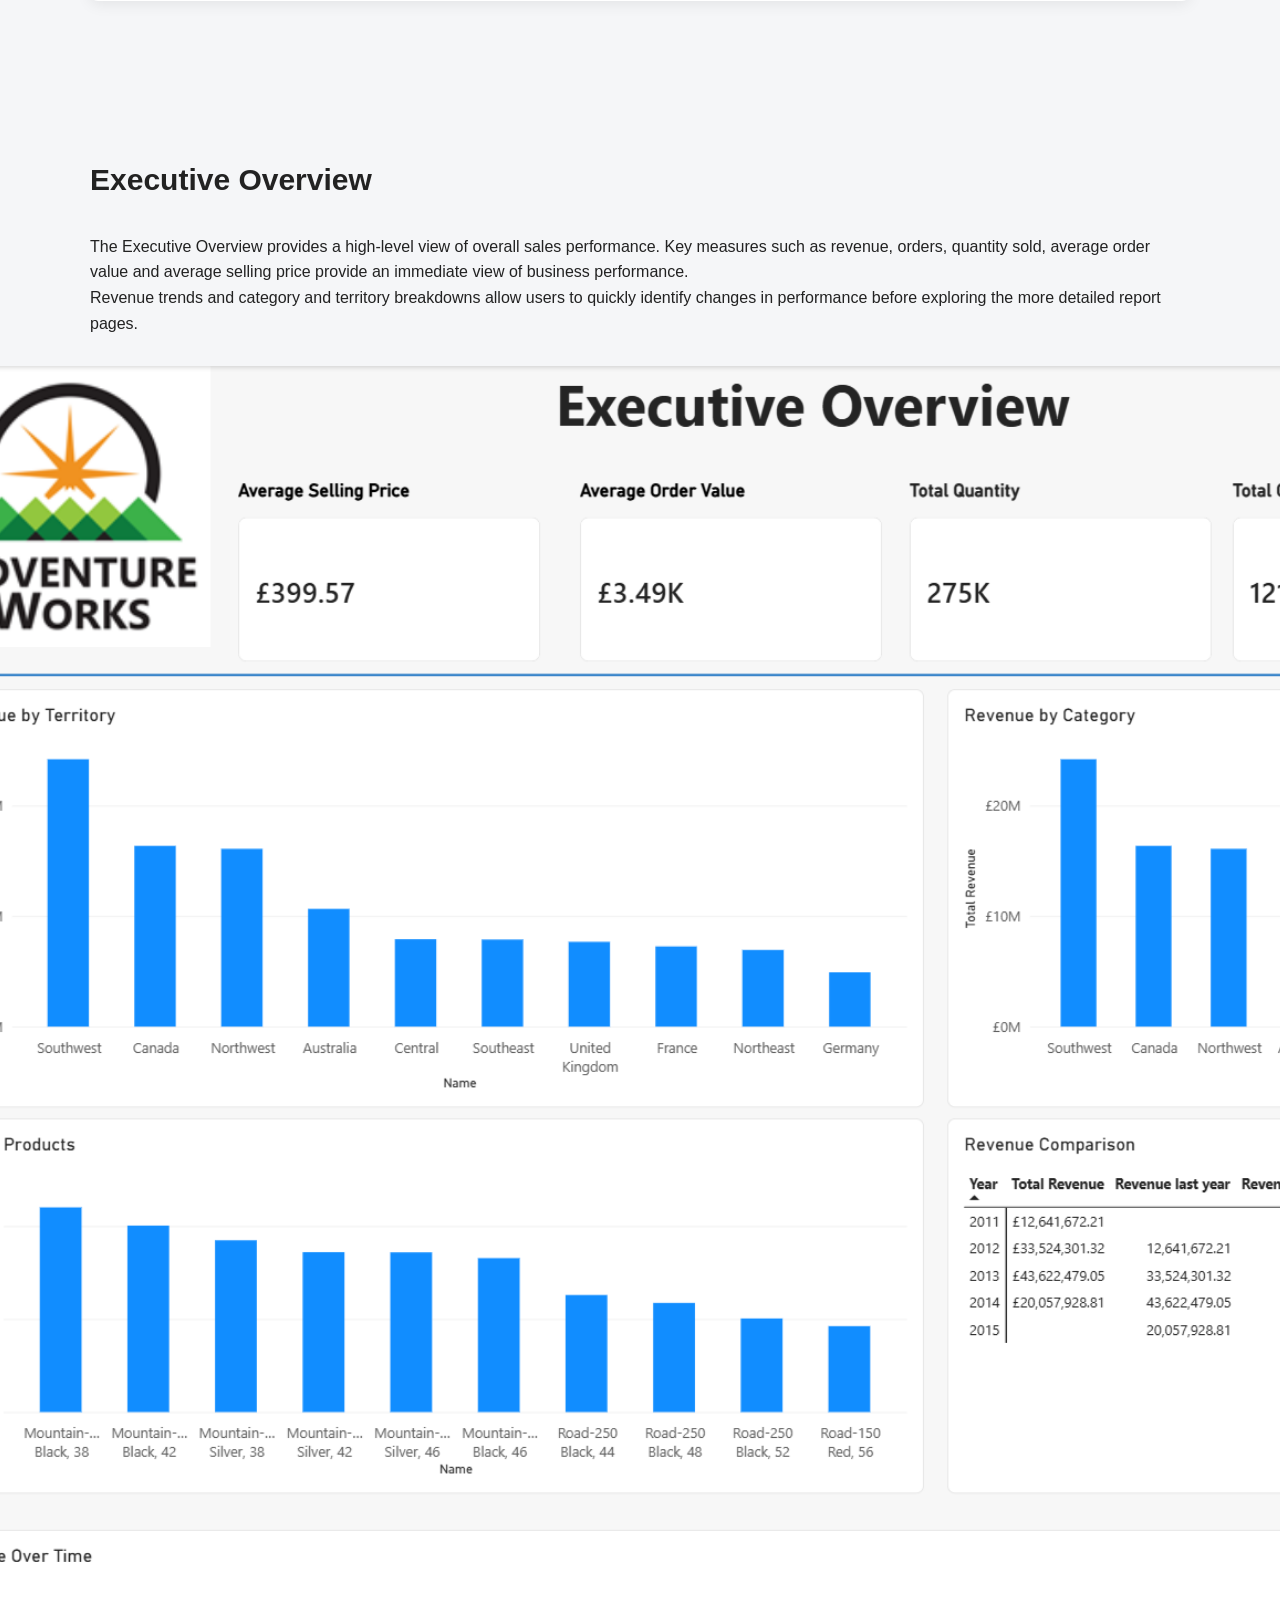
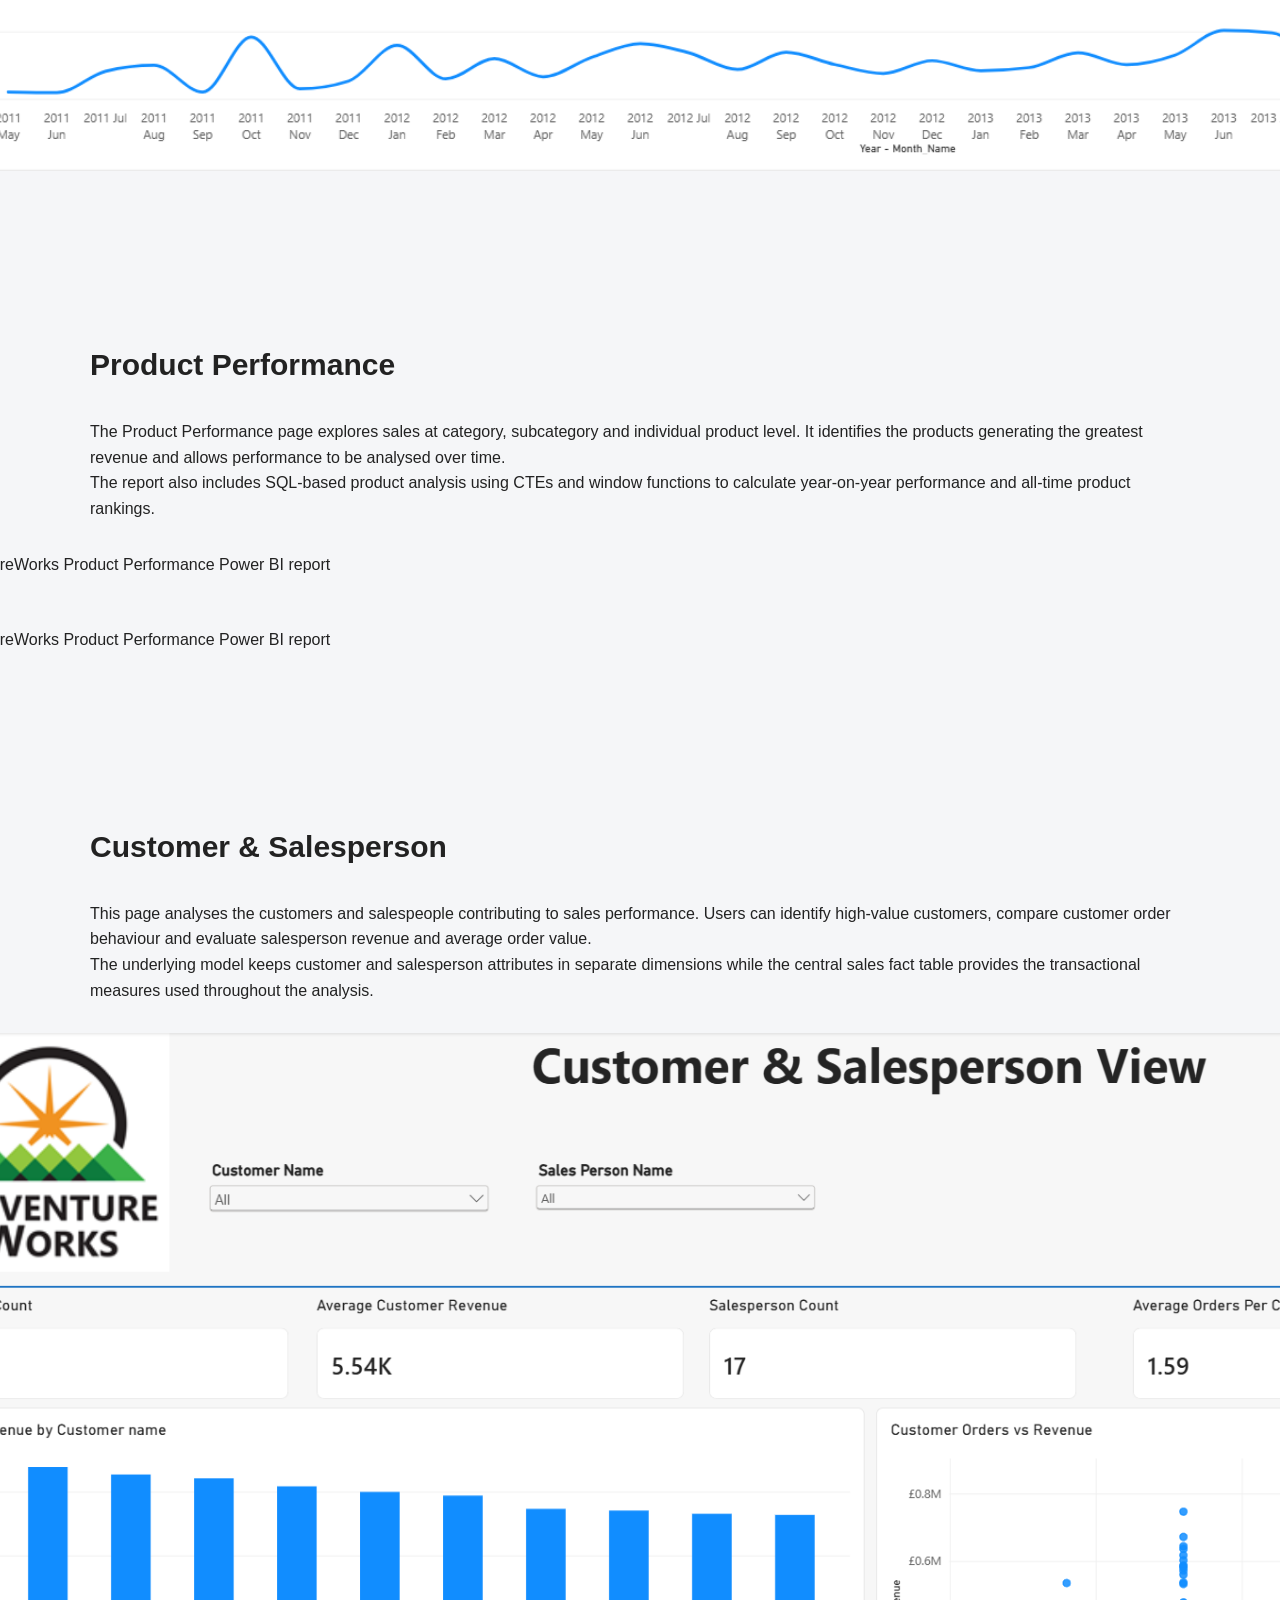
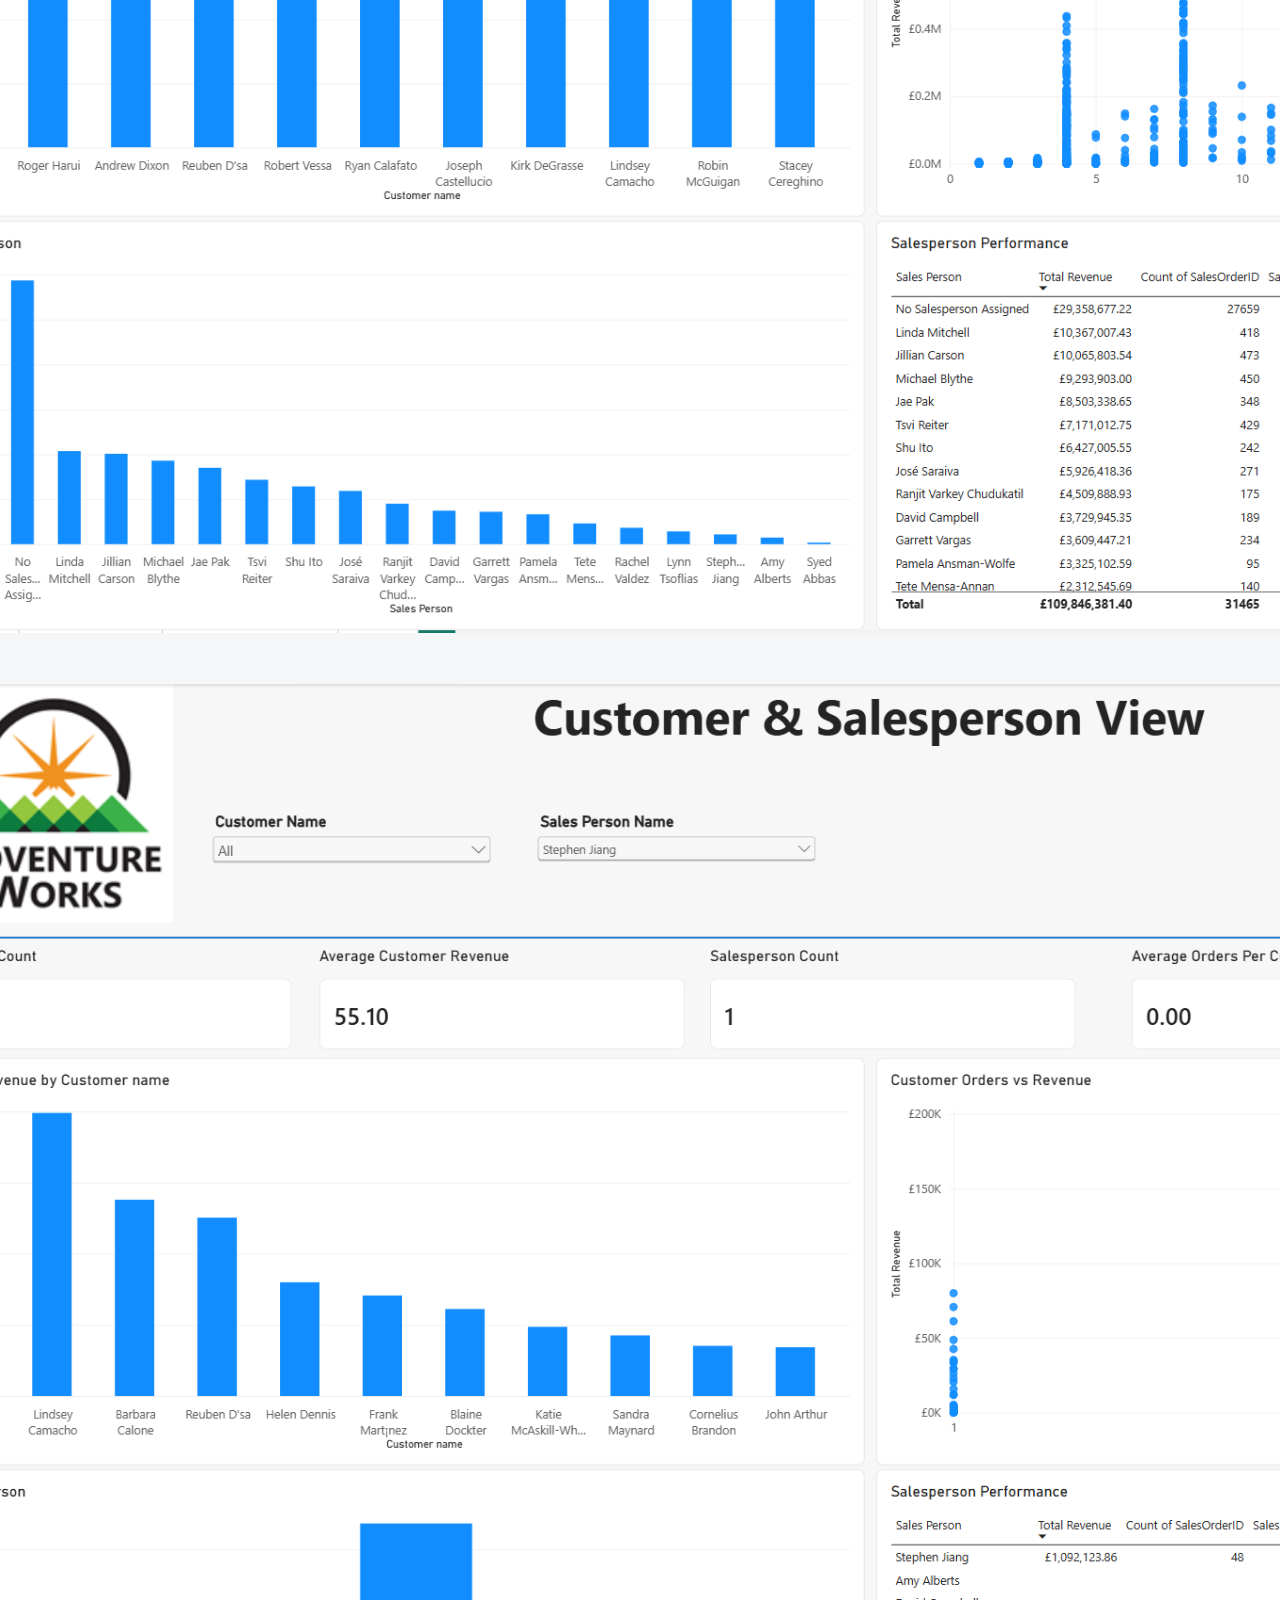
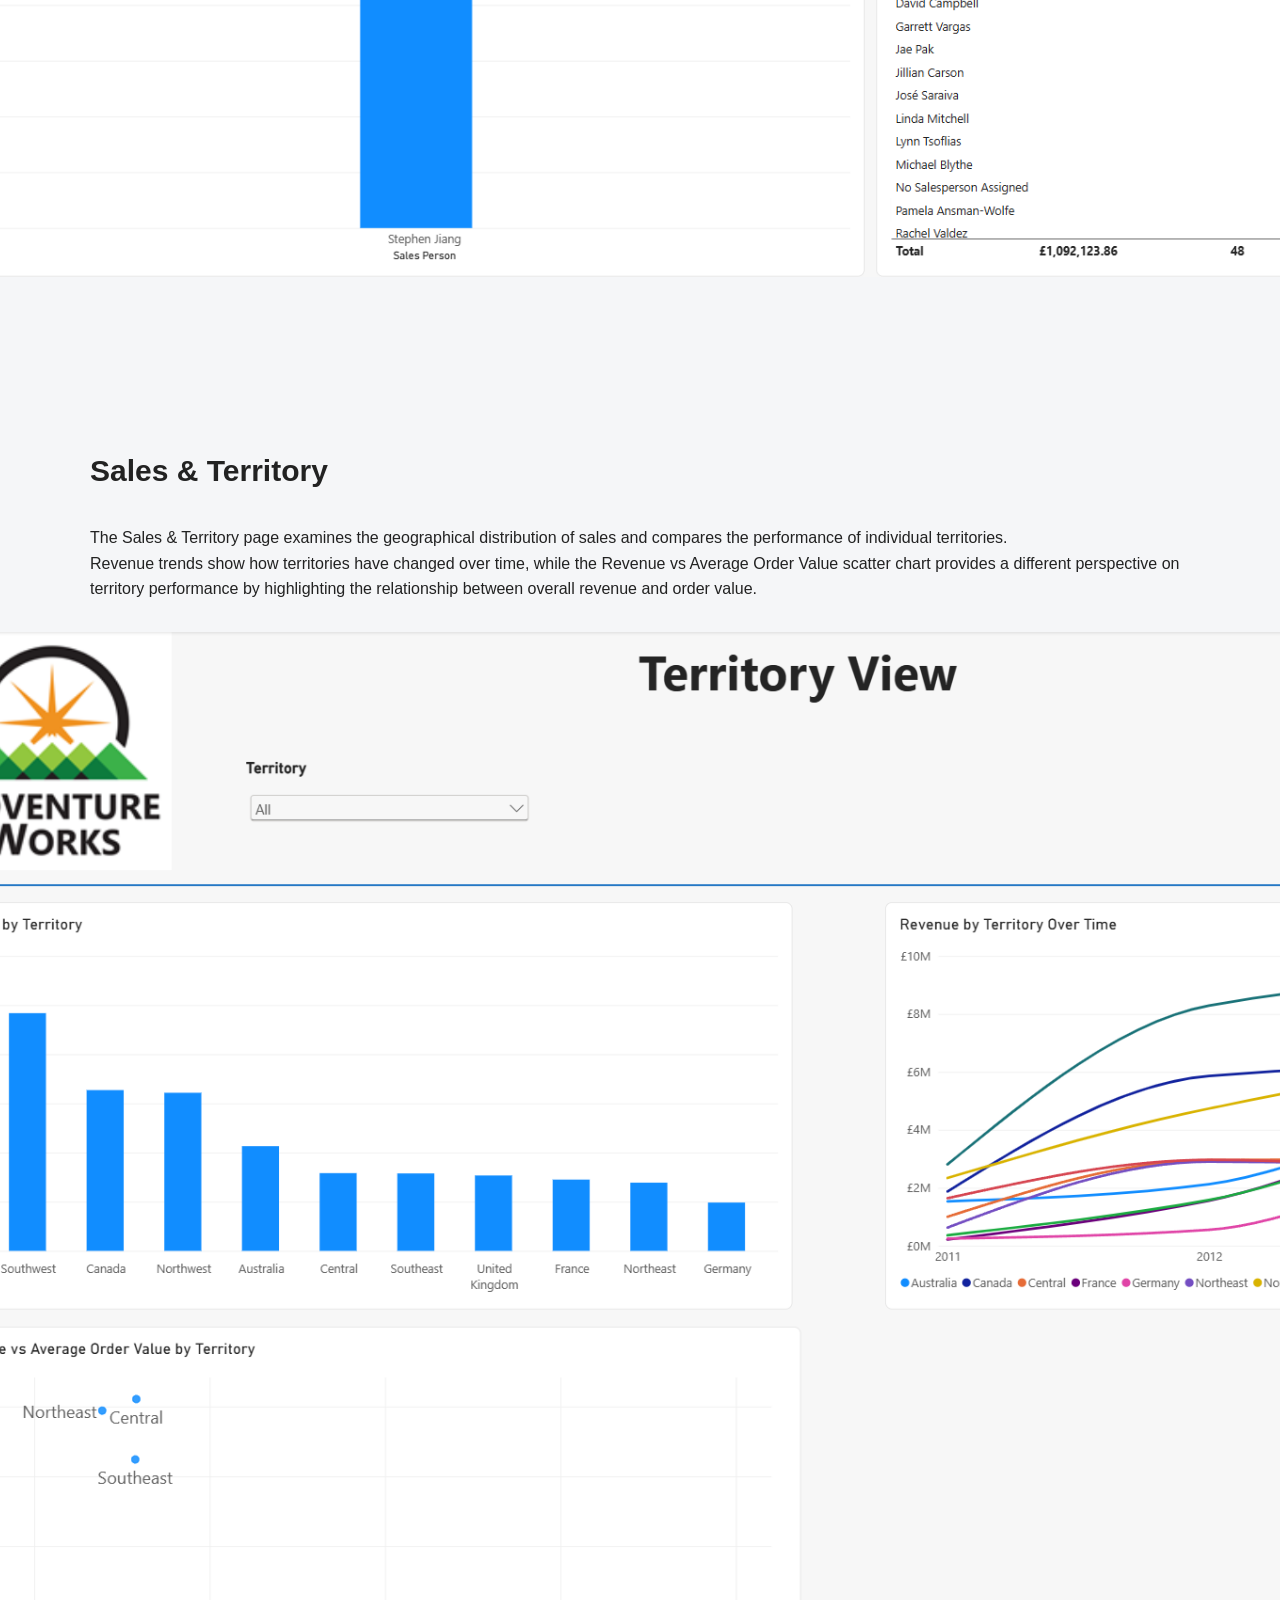
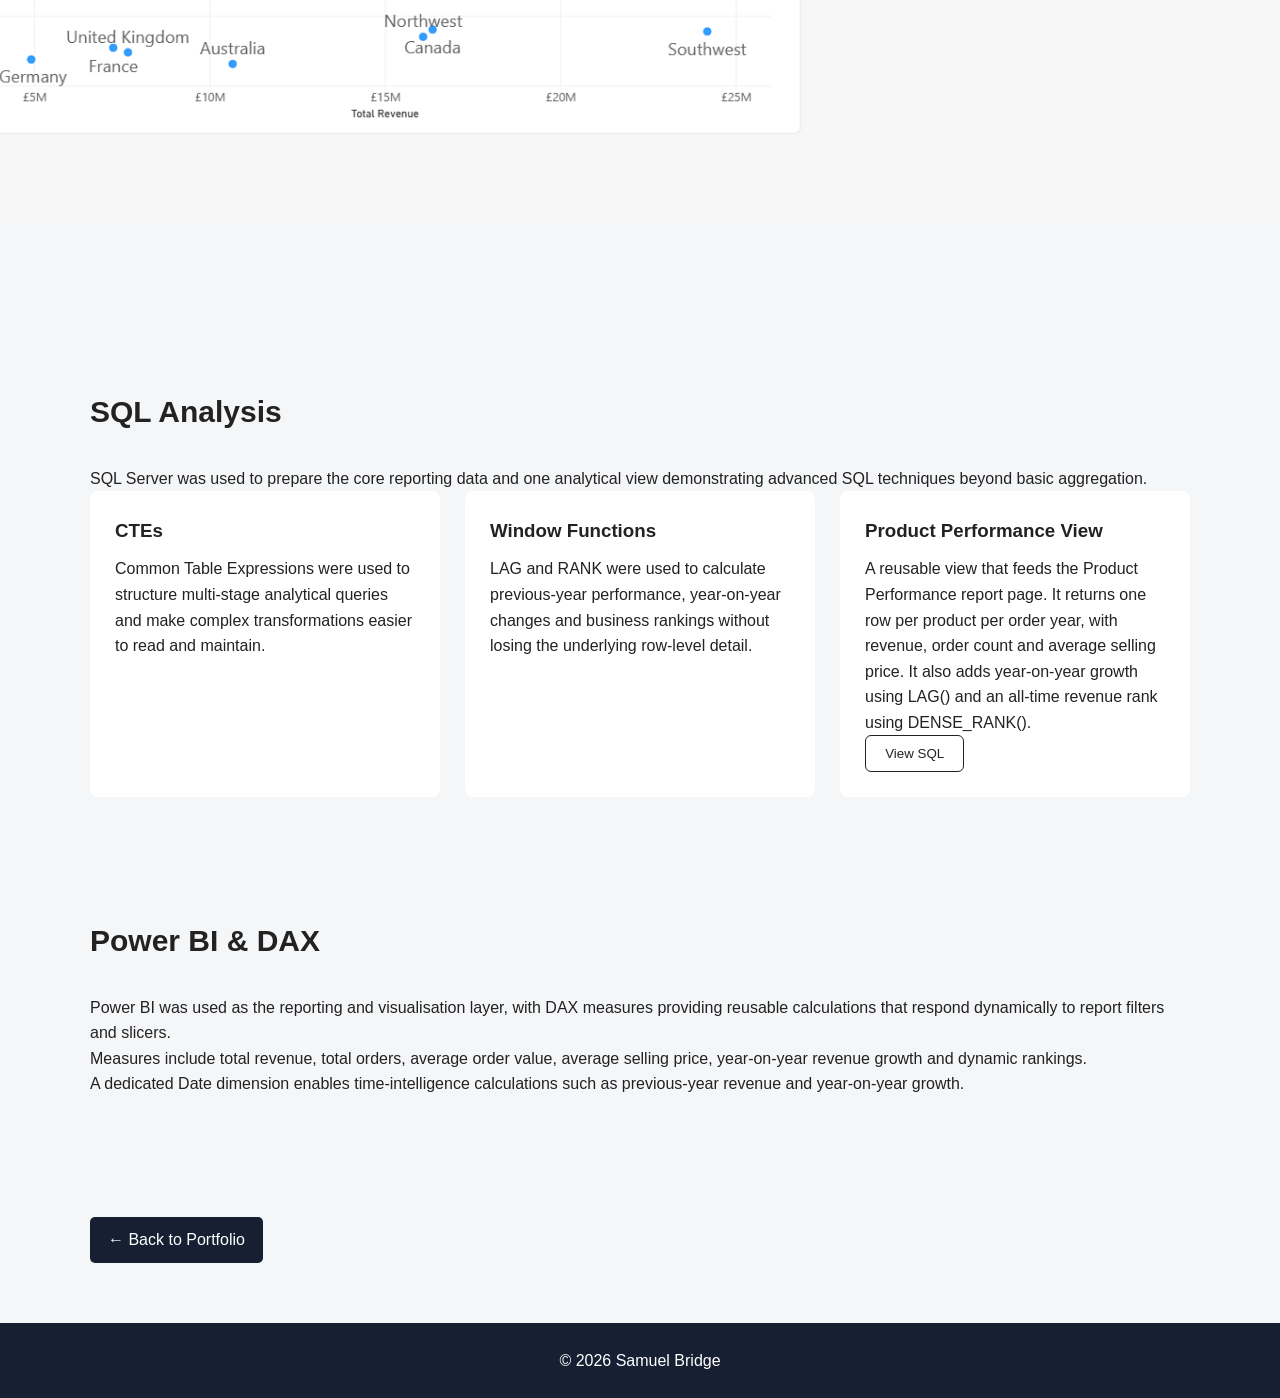
==== commit d1f85024: "Add files via upload" ====
--- a/AdventureWorks.html
+++ b/AdventureWorks.html
@@ -159,7 +159,7 @@
                 </p>
 
                 <img
-                    src="Images/Adventureworks/AdventureWorks - Overview.png"
+                    src="Images/AdventureWorks/AdventureWorks - Overview.png"
                     alt="AdventureWorks Executive Overview Power BI report"
                 >
 
@@ -225,12 +225,12 @@
                 </p>
 
                 <img
-                    src="Images/Adventureworks/AdventureWorks - Customer and Salesperson.png"
+                    src="Images/AdventureWorks/AdventureWorks - Customer and Salesperson.png"
                     alt="AdventureWorks Customer and Salesperson Power BI report"
                 >
 
                 <img
-                    src="Images/Adventureworks/AdventureWorks - Customer and Salesperson2.png"
+                    src="Images/AdventureWorks/AdventureWorks - Customer and Salesperson2.png"
                     alt="AdventureWorks Customer and Salesperson Power BI report"
                 >
 
@@ -260,7 +260,7 @@
                 </p>
 
                 <img
-                    src="Images/Adventureworks/AdventureWorks - Territory.png"
+                    src="Images/AdventureWorks/AdventureWorks - Territory.png"
                     alt="AdventureWorks Sales and Territory Power BI report"
                 >
 
@@ -304,7 +304,7 @@
                     </div>
 
                     <div>
-                     
+
 
 
 
--- a/style.css
+++ b/style.css
@@ -204,4 +204,54 @@
     max-width: none;
     height: auto;
     margin:30px 0 50px -15%;
-    border-radius: 8px; }+    border-radius: 8px; }
+
+.sql-btn {
+  padding: 0.6rem 1.2rem;
+  border: 1px solid currentColor;
+  border-radius: 6px;
+  background: transparent;
+  color: inherit;
+  cursor: pointer;
+}
+
+.sql-dialog {
+  width: min(900px, 92vw);
+  max-height: 85vh;
+  padding: 0;
+  border: none;
+  border-radius: 8px;
+  overflow: hidden;
+}
+
+.sql-dialog::backdrop {
+  background: rgba(0, 0, 0, 0.6);
+}
+
+.sql-dialog-header {
+  display: flex;
+  justify-content: space-between;
+  align-items: center;
+  padding: 0.75rem 1rem;
+  border-bottom: 1px solid #ddd;
+}
+
+.sql-dialog-header h3 { margin: 0; font-size: 1rem; }
+
+.sql-close {
+  border: none;
+  background: none;
+  font-size: 1.5rem;
+  cursor: pointer;
+  color: inherit;
+}
+
+.sql-dialog pre {
+  margin: 0;
+  padding: 1rem;
+  max-height: calc(85vh - 4rem);
+  overflow: auto;
+  font-size: 0.85rem;
+  background: #f6f8fa;
+  color: #1f2328;
+}
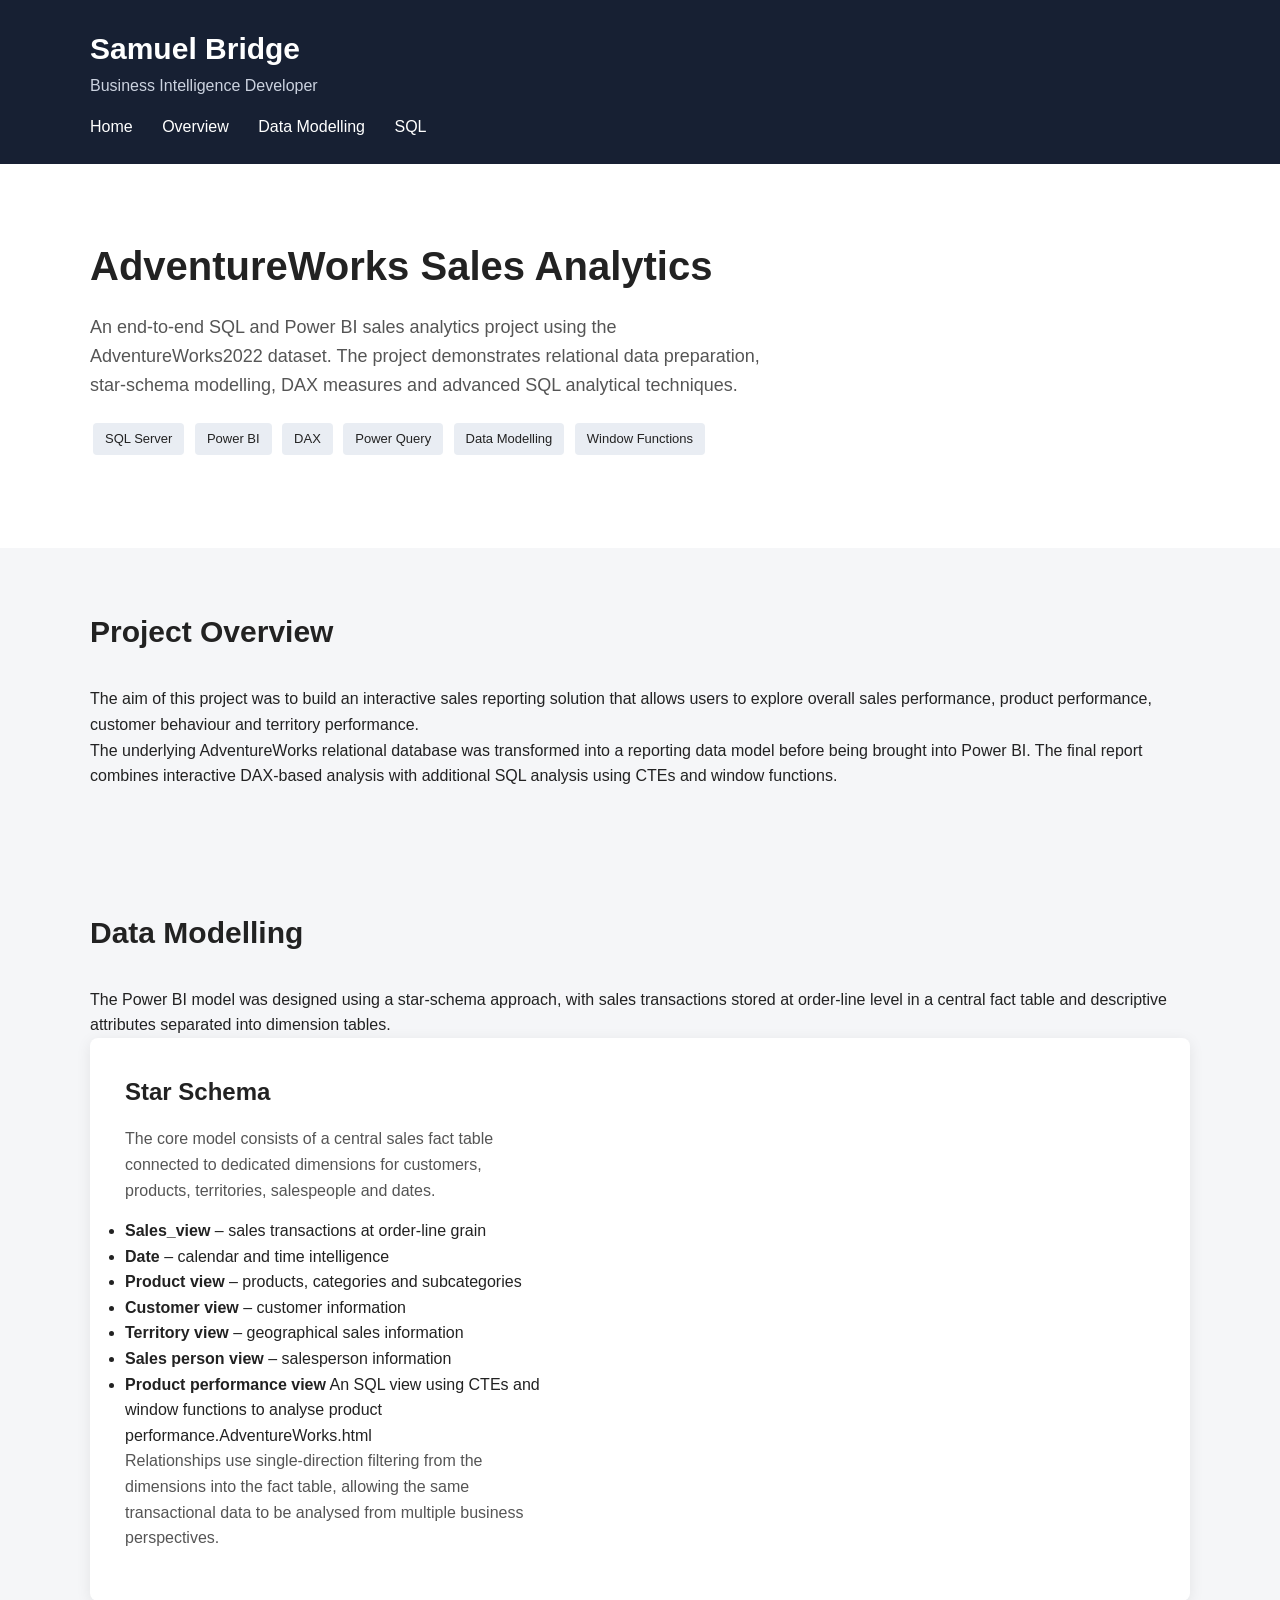
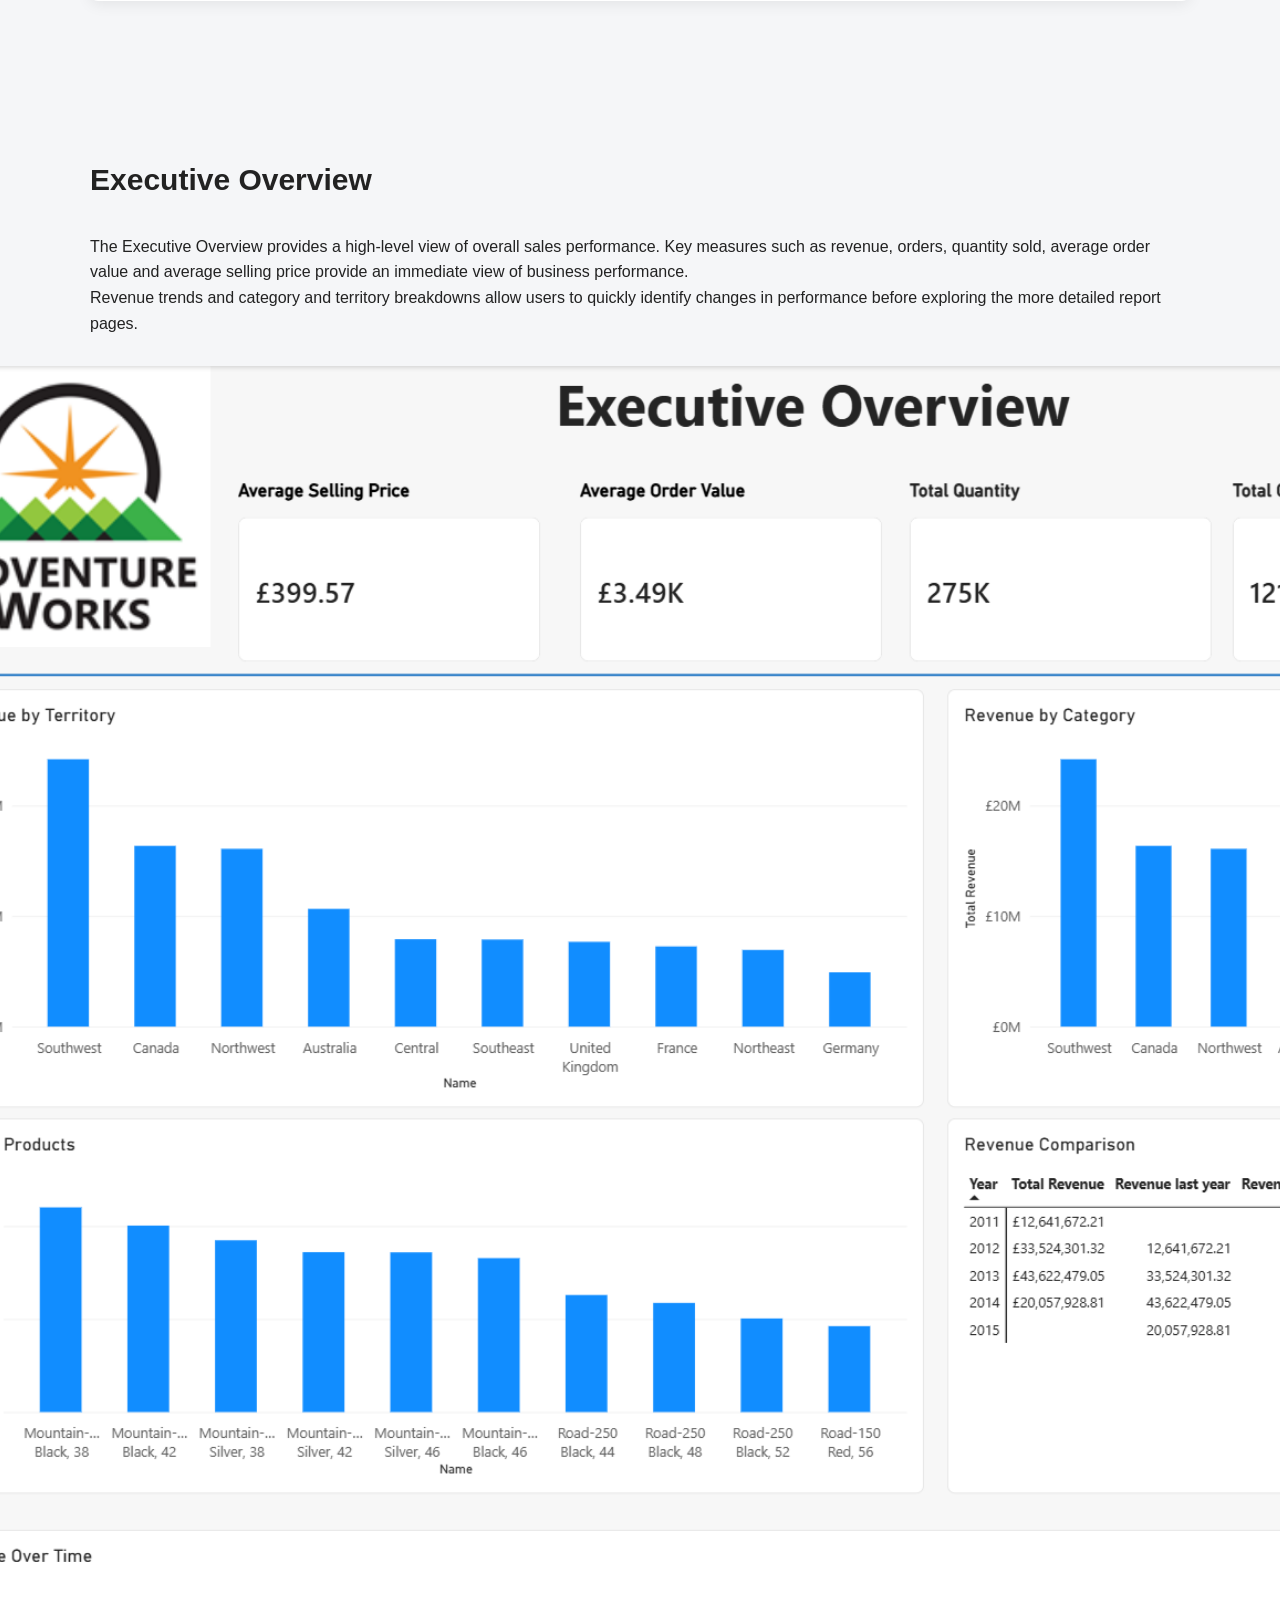
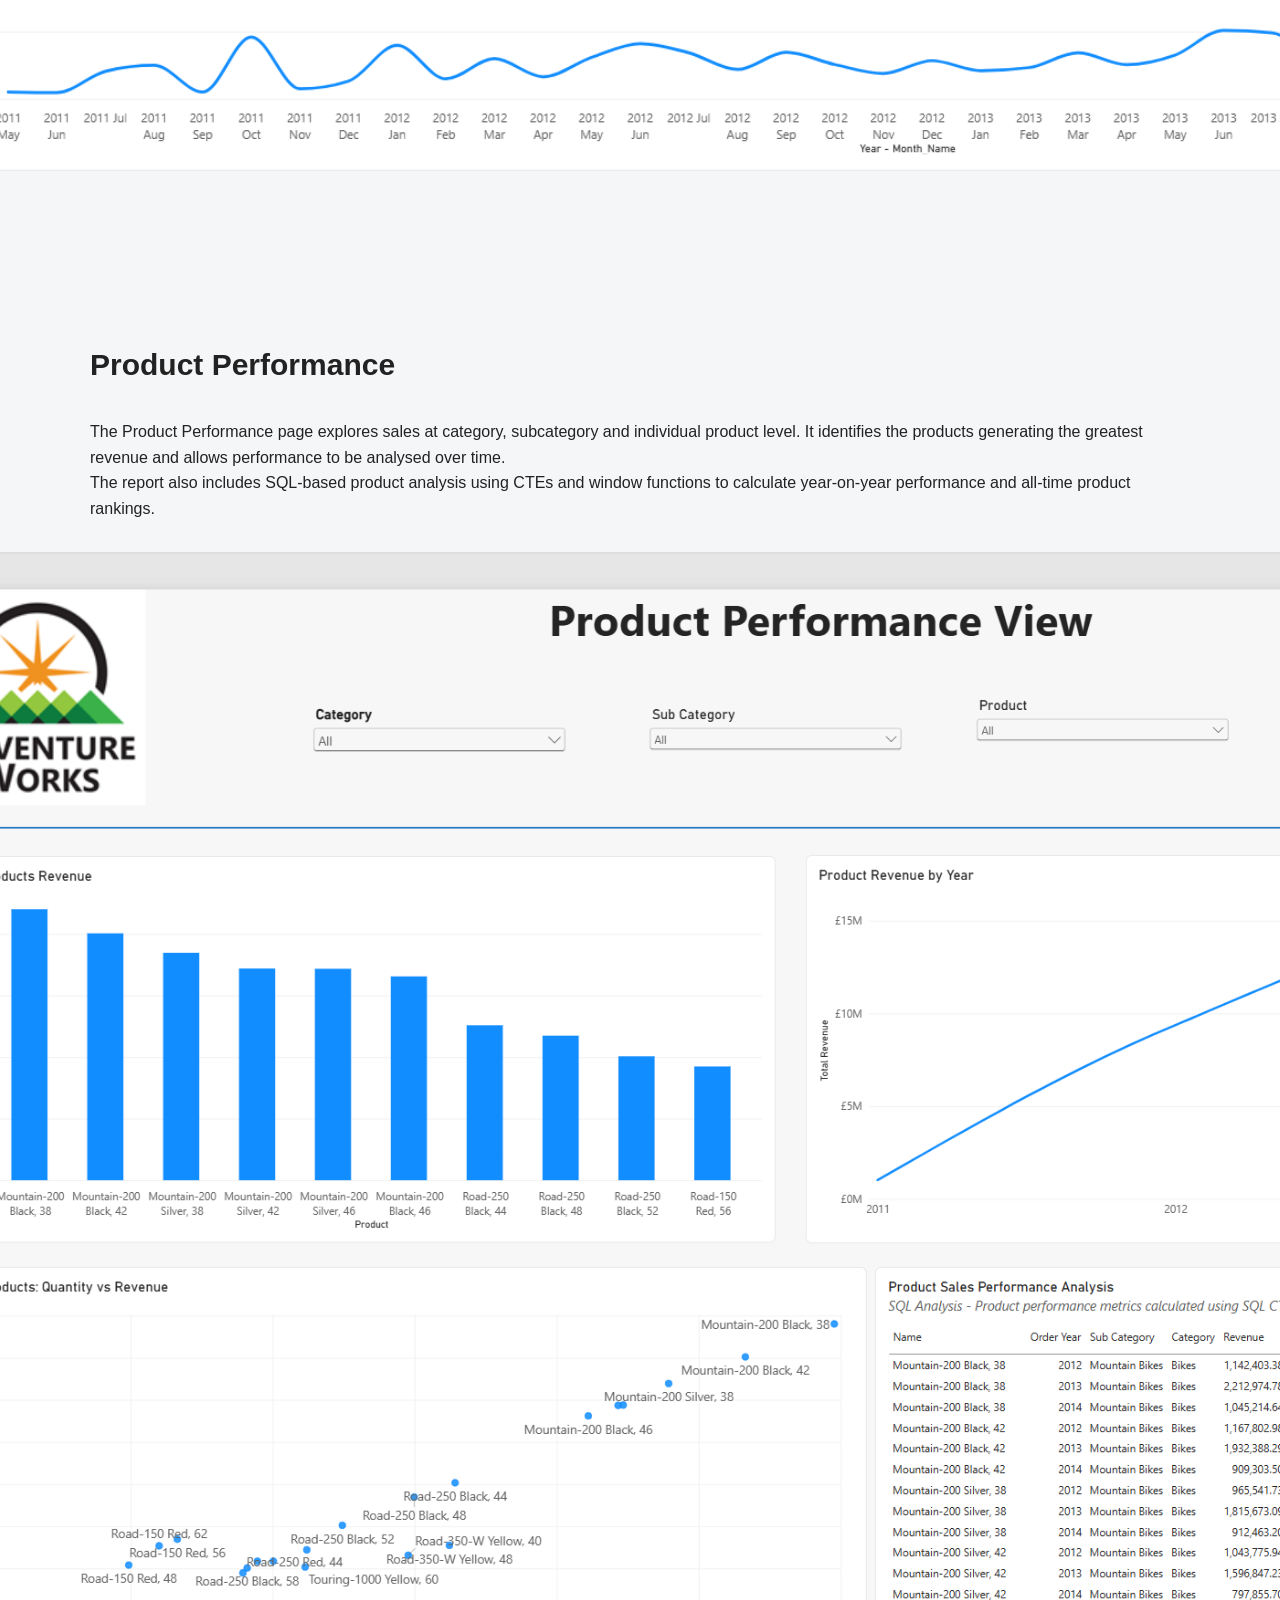
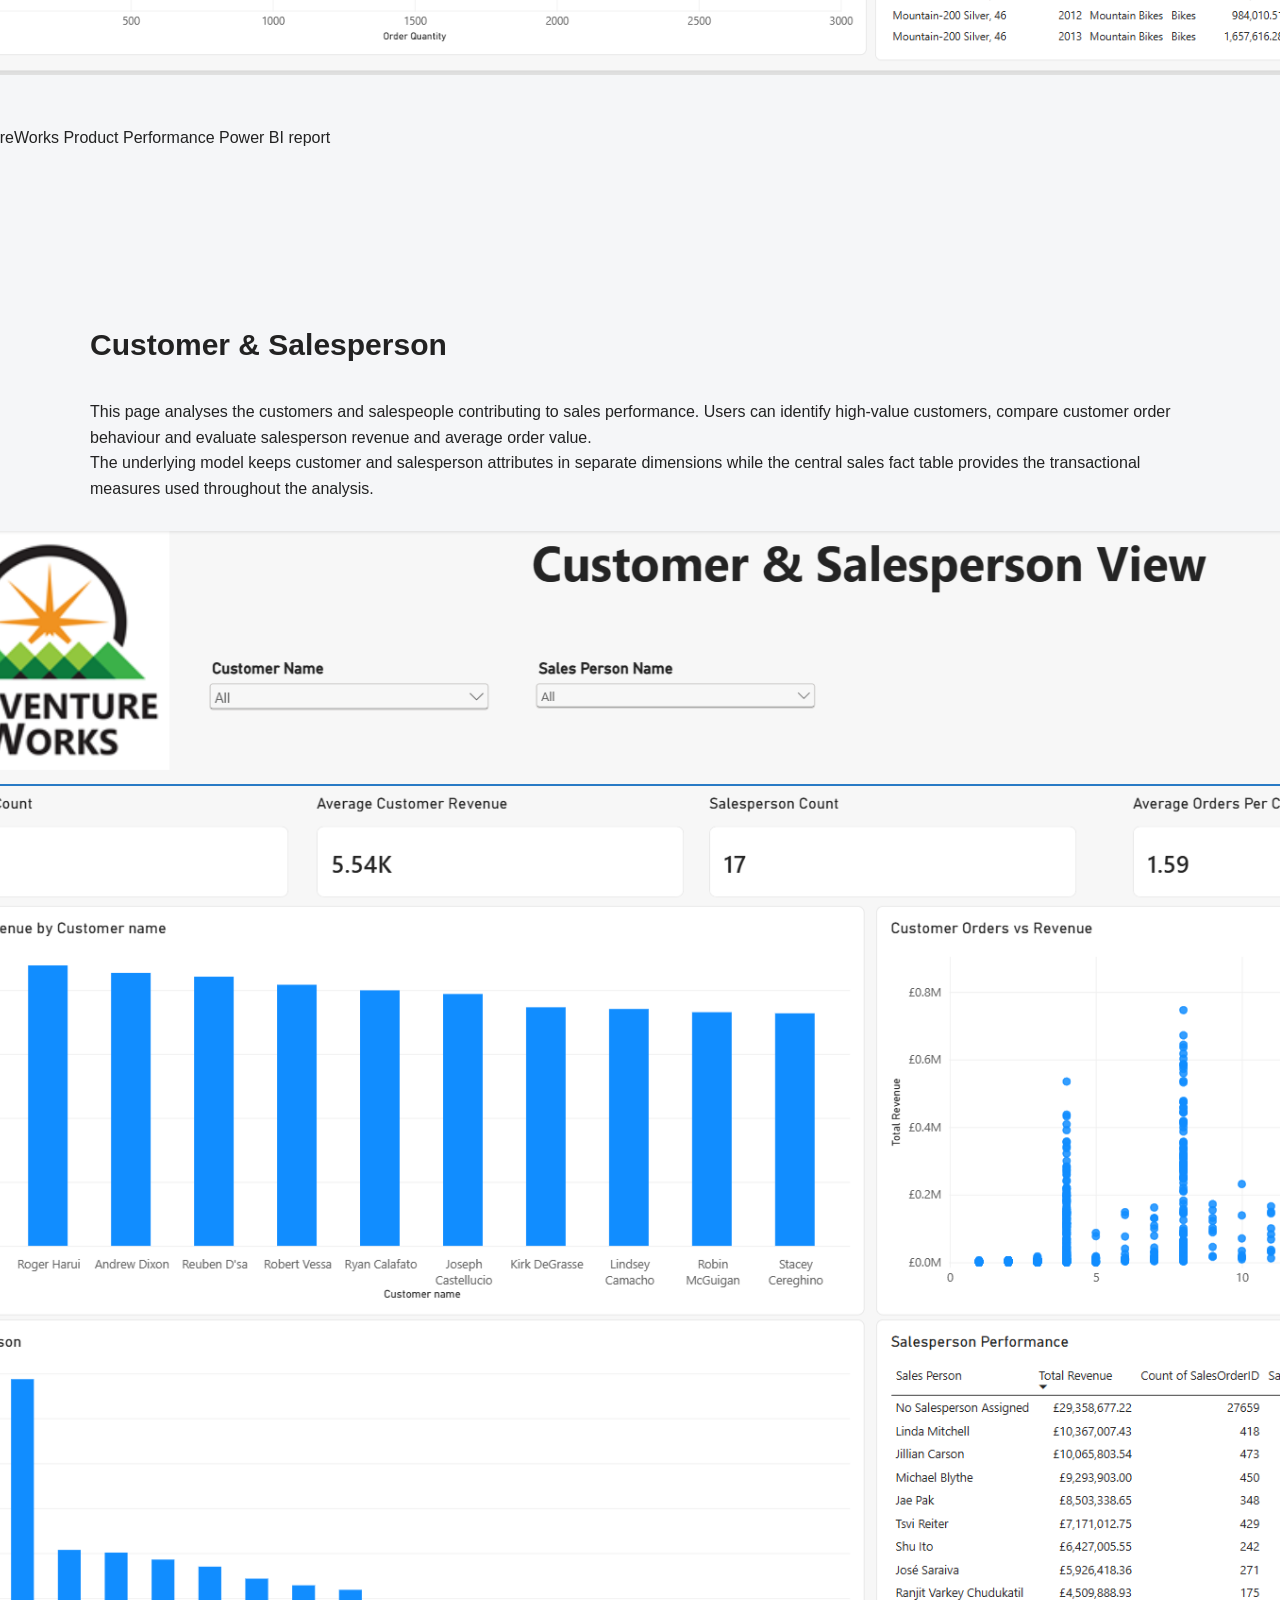
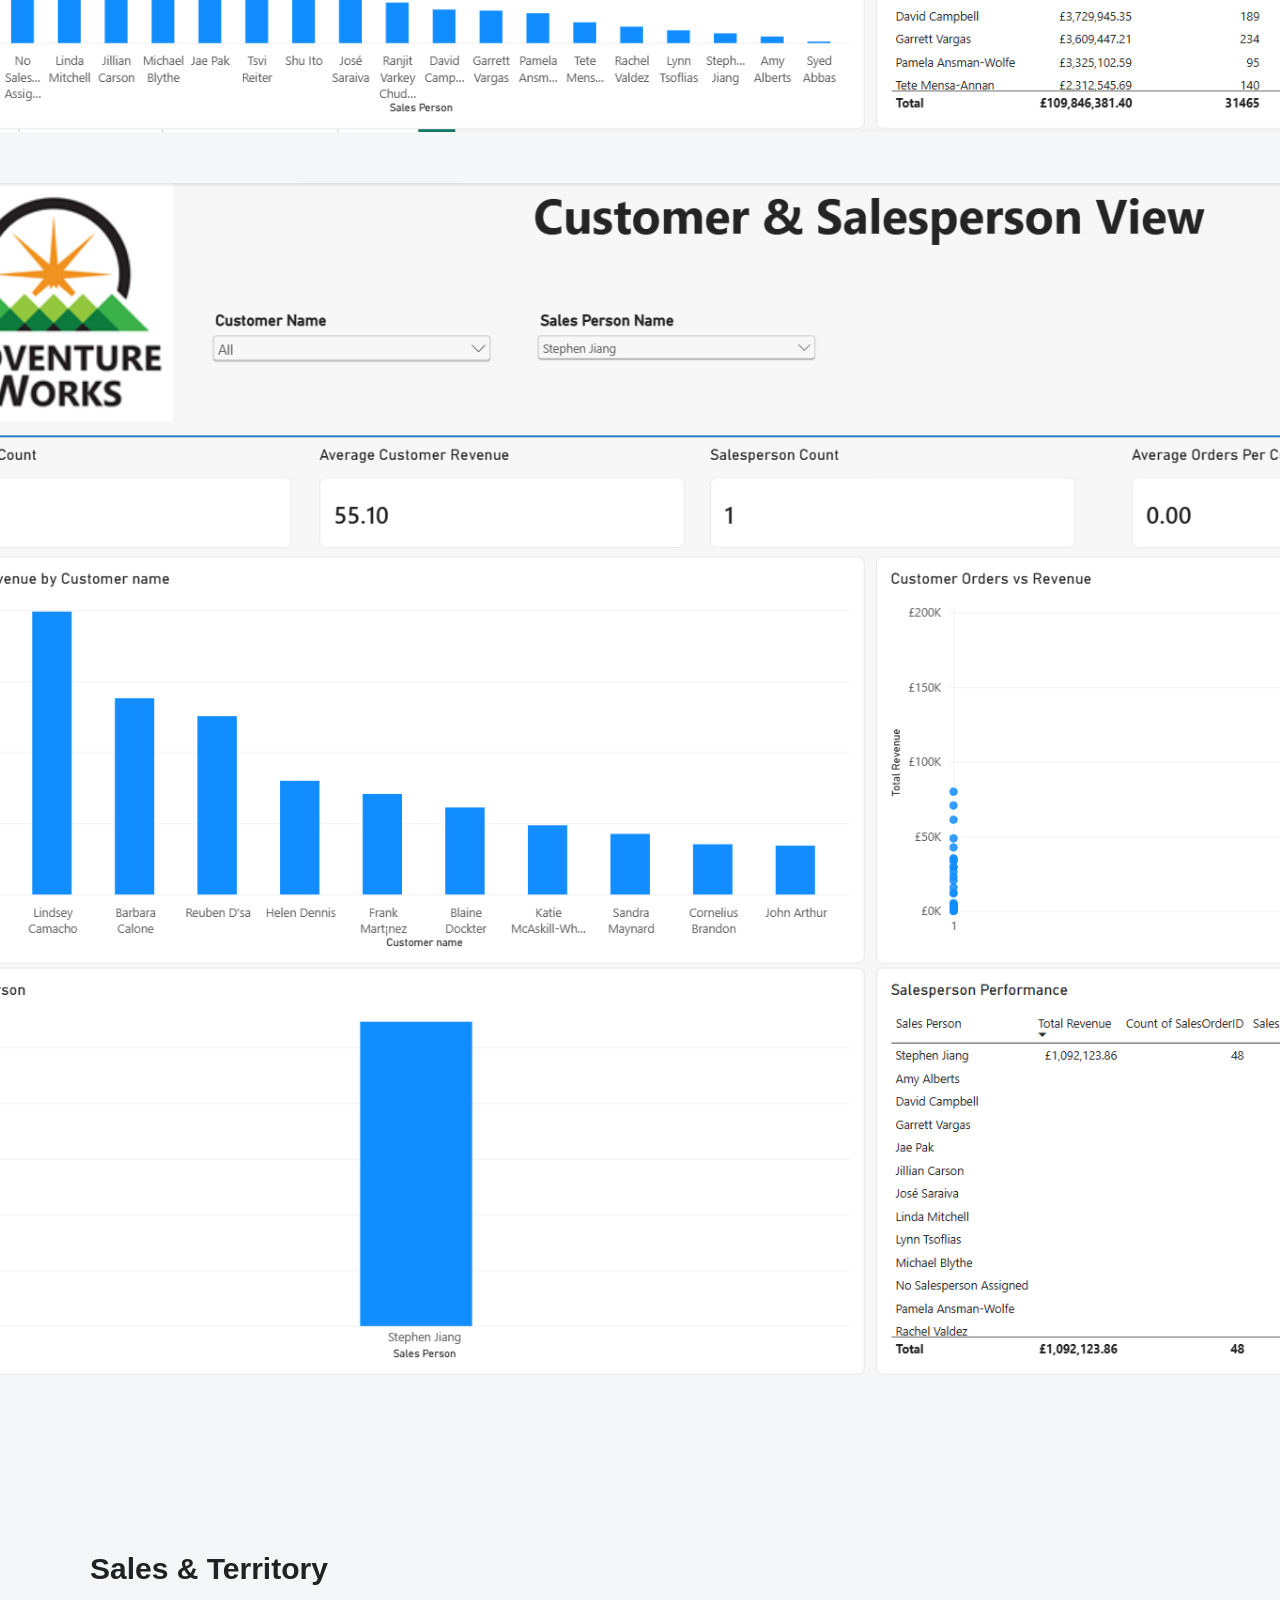
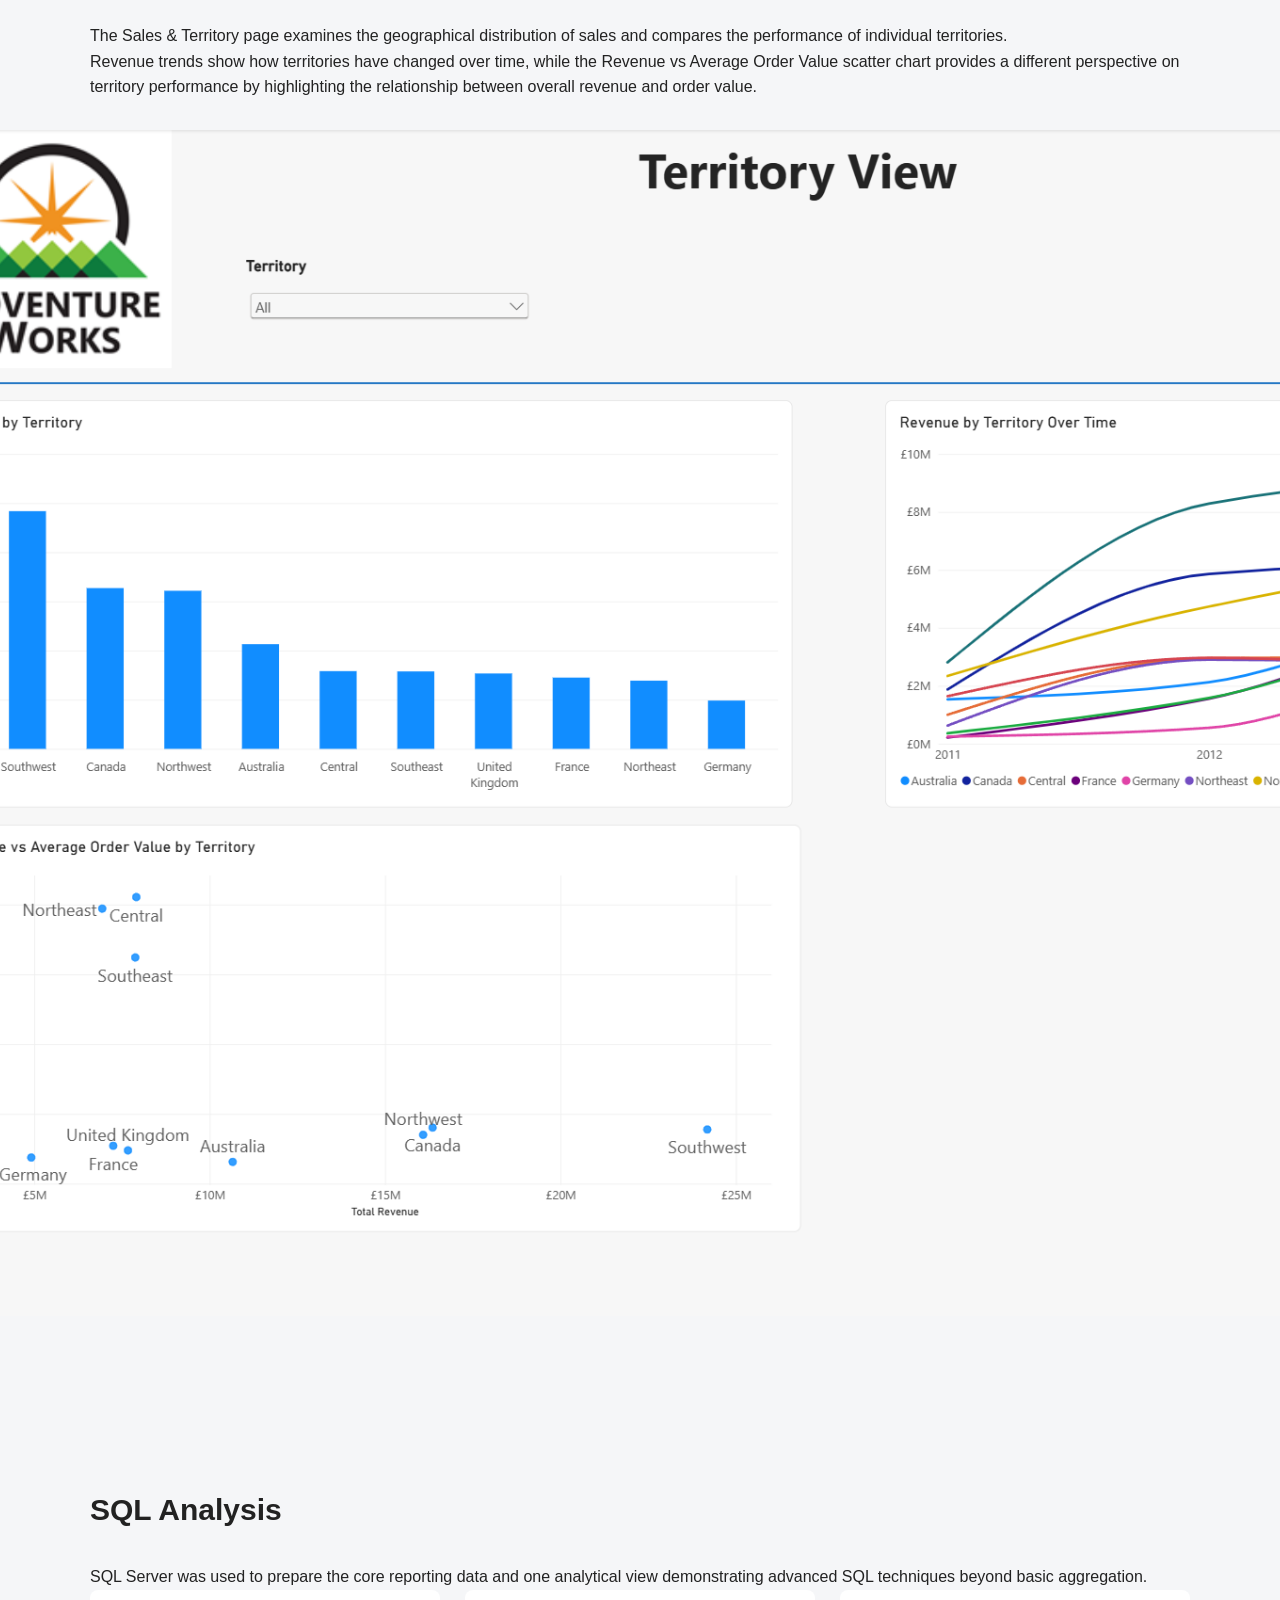
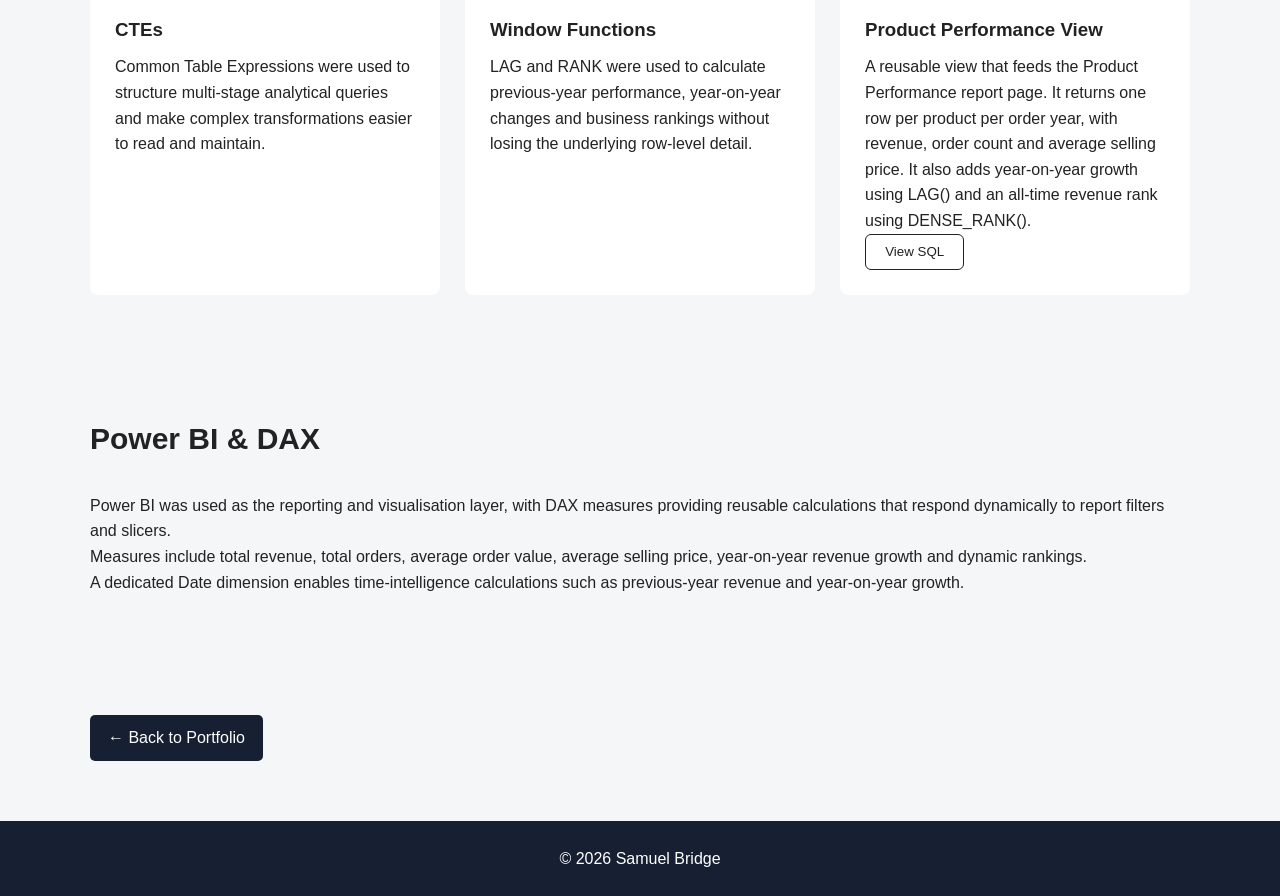
==== commit 96a40fd4: "Add files via upload" ====
--- a/AdventureWorks.html
+++ b/AdventureWorks.html
@@ -189,7 +189,7 @@
                 </p>
 
                 <img
-                    src="Images/Adventureworks/AdventureWorks - Product Performance.png"
+                    src="Images/AdventureWorks/AdventureWorks - Product Performance.png"
                     alt="AdventureWorks Product Performance Power BI report"
                 >
 
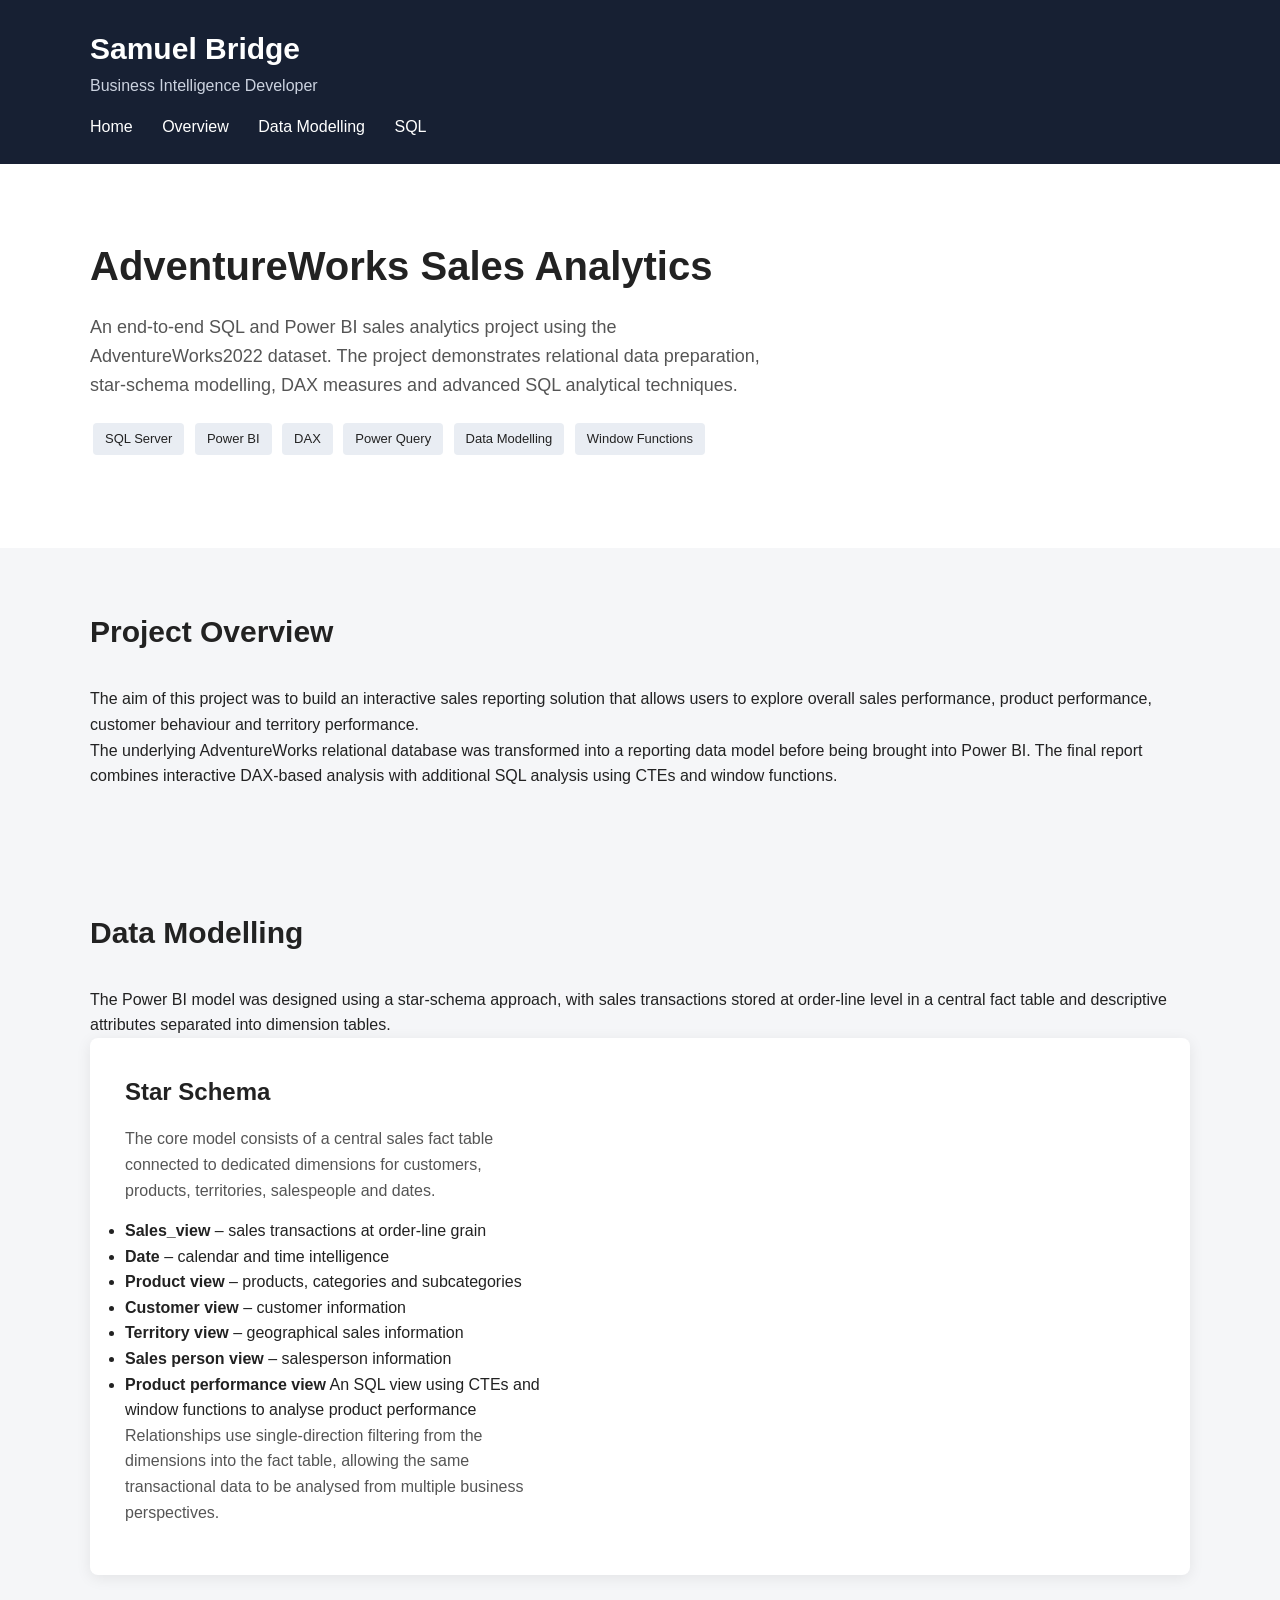
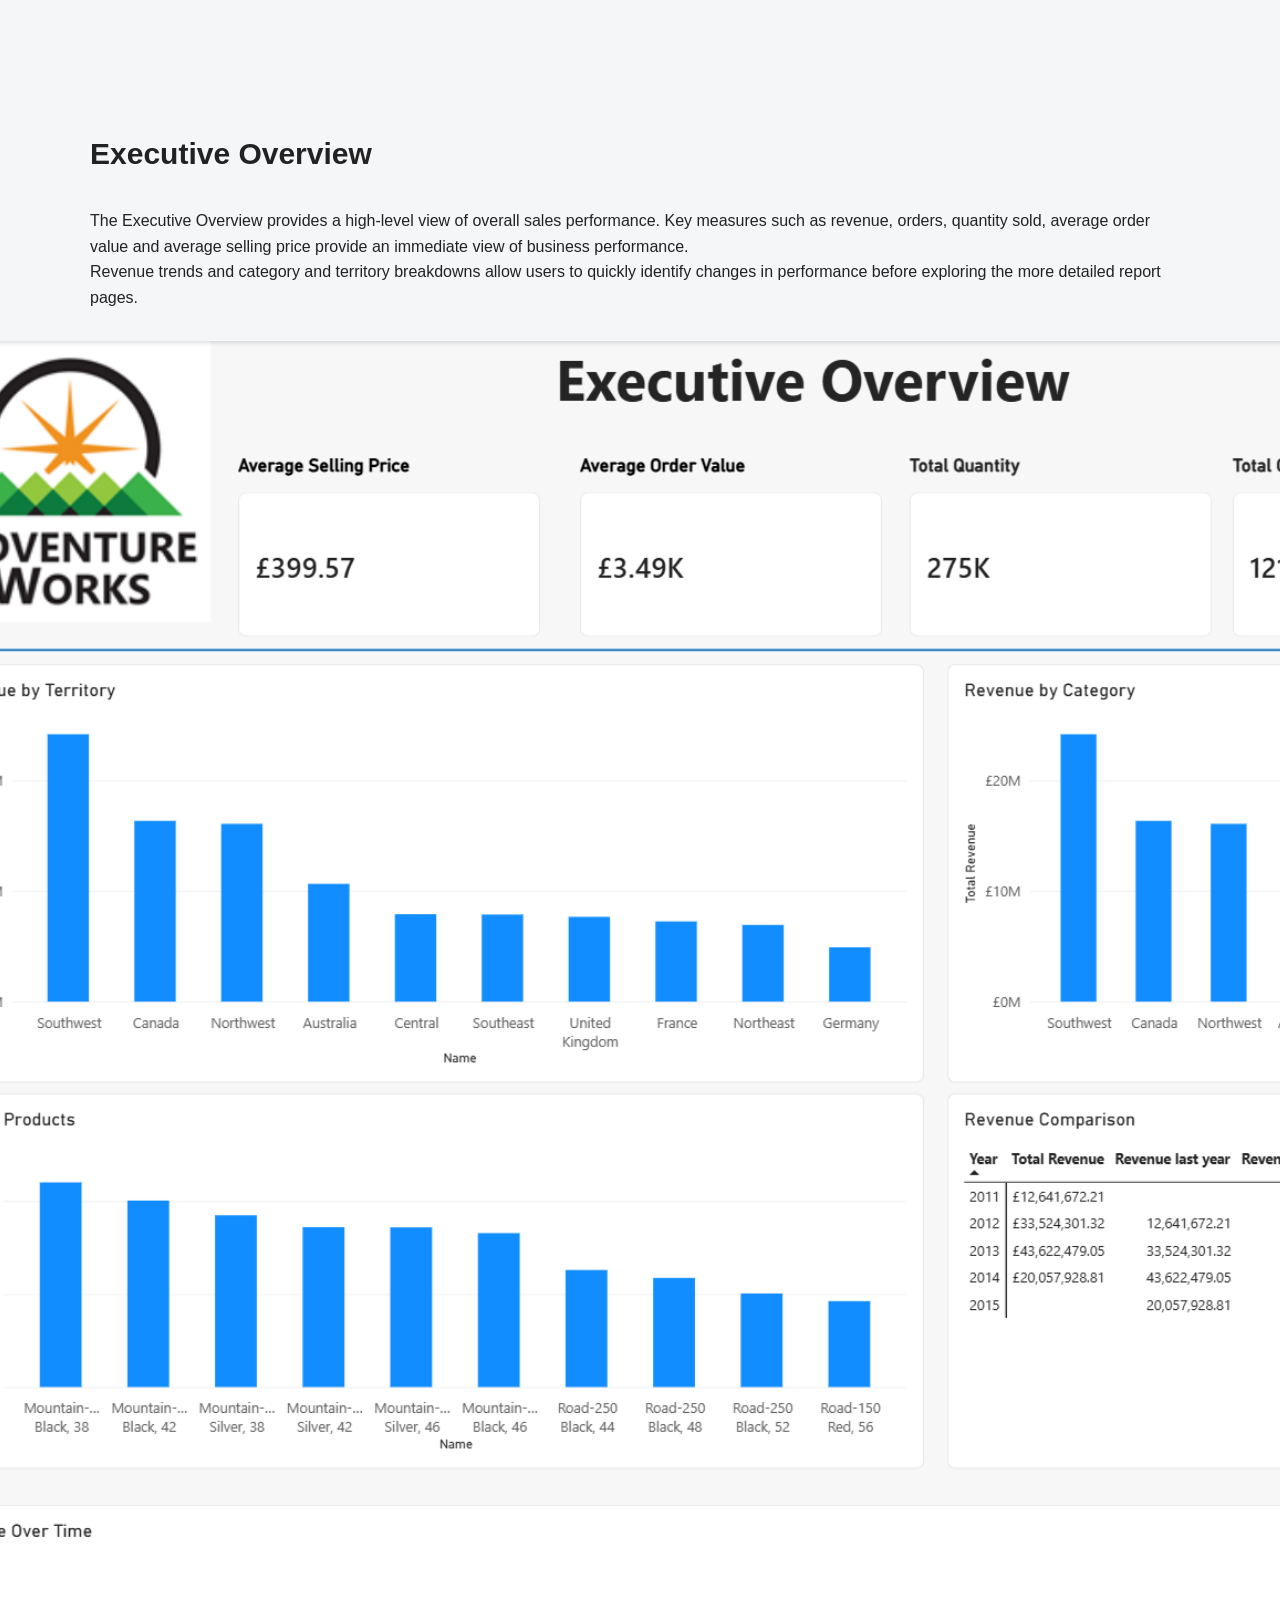
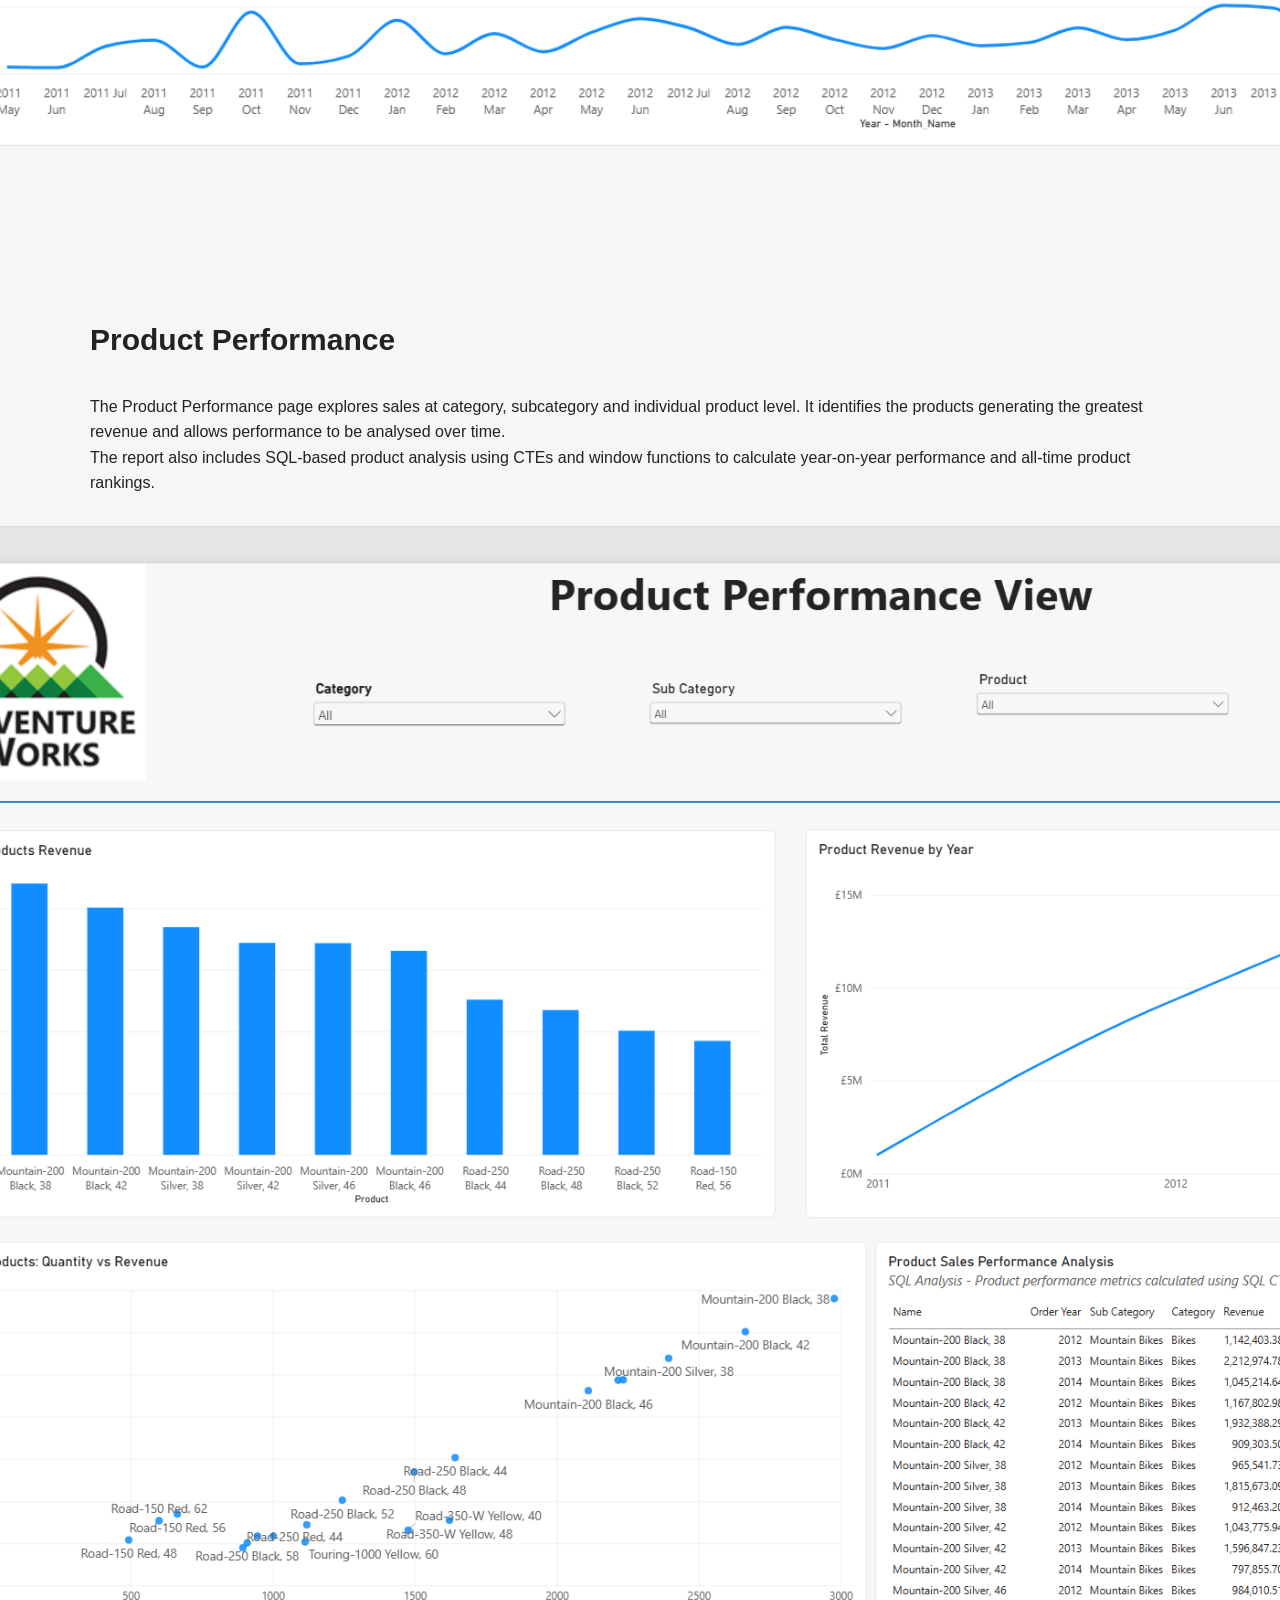
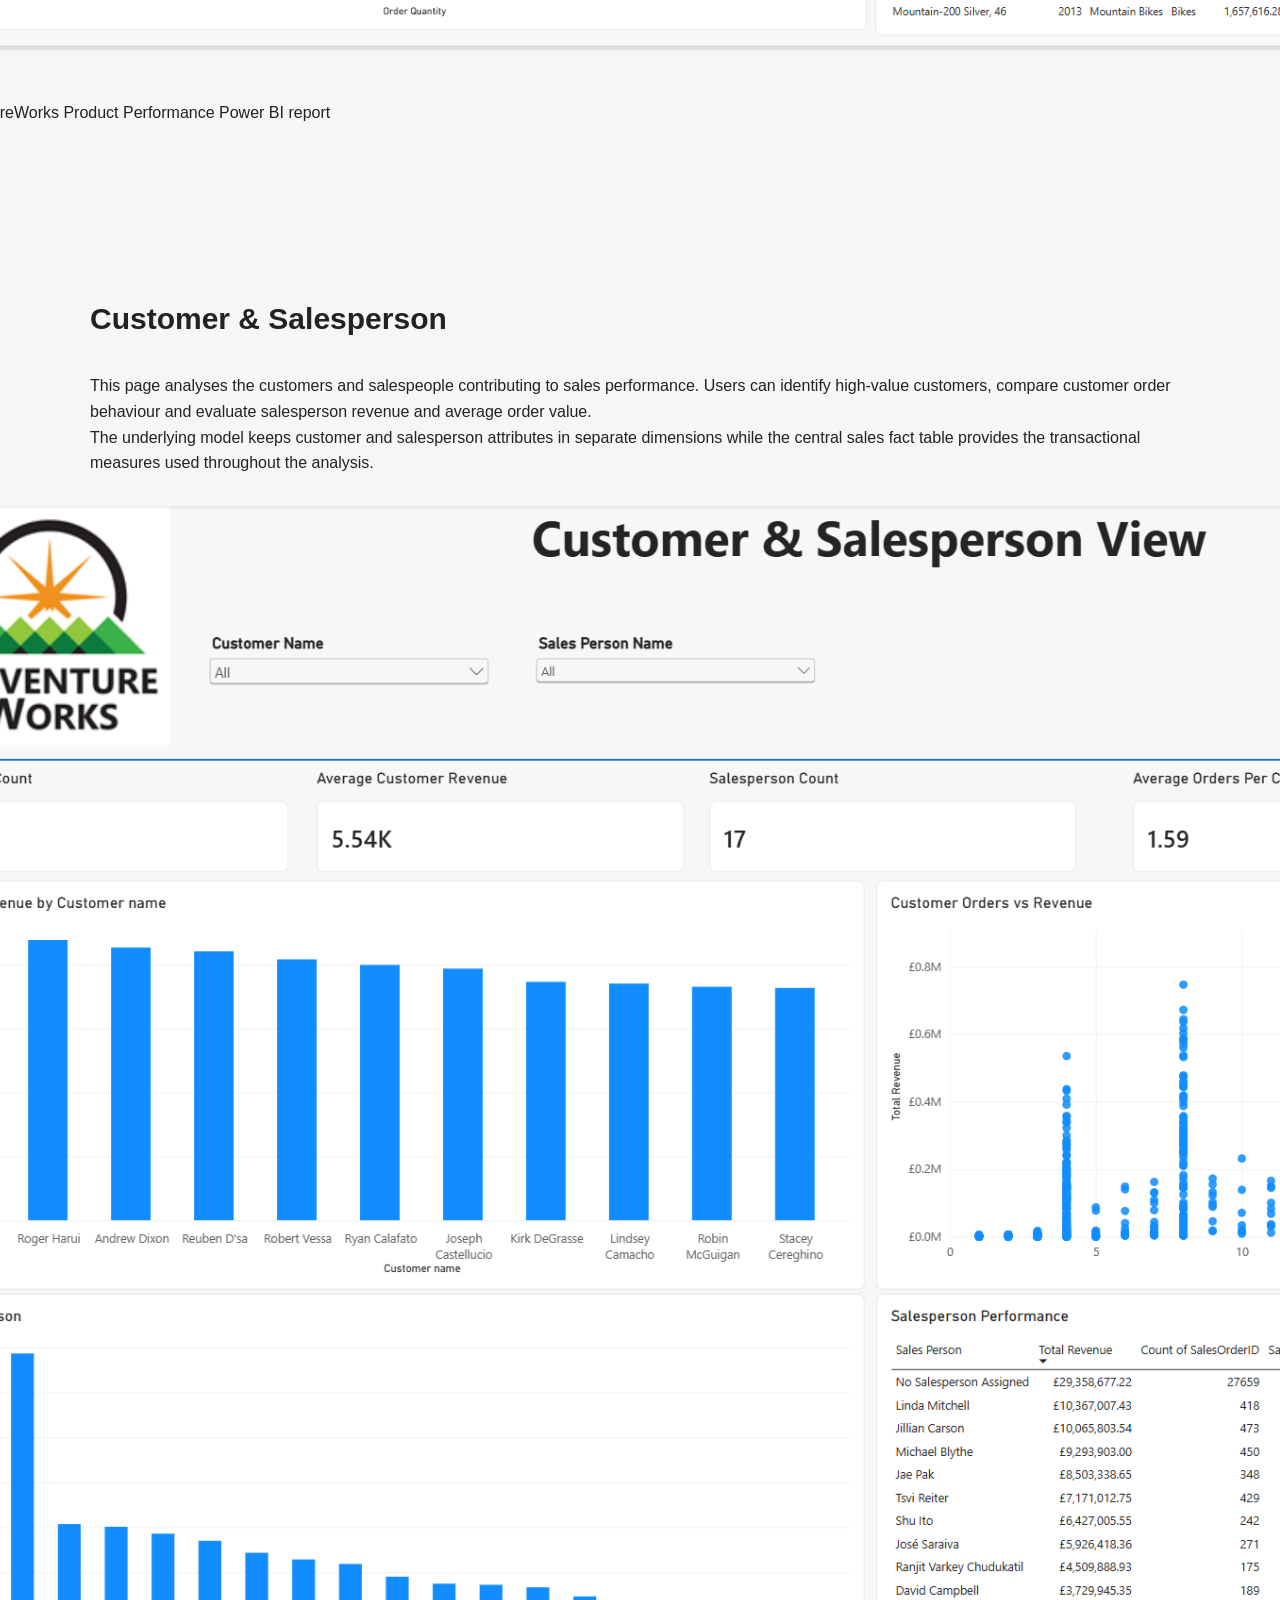
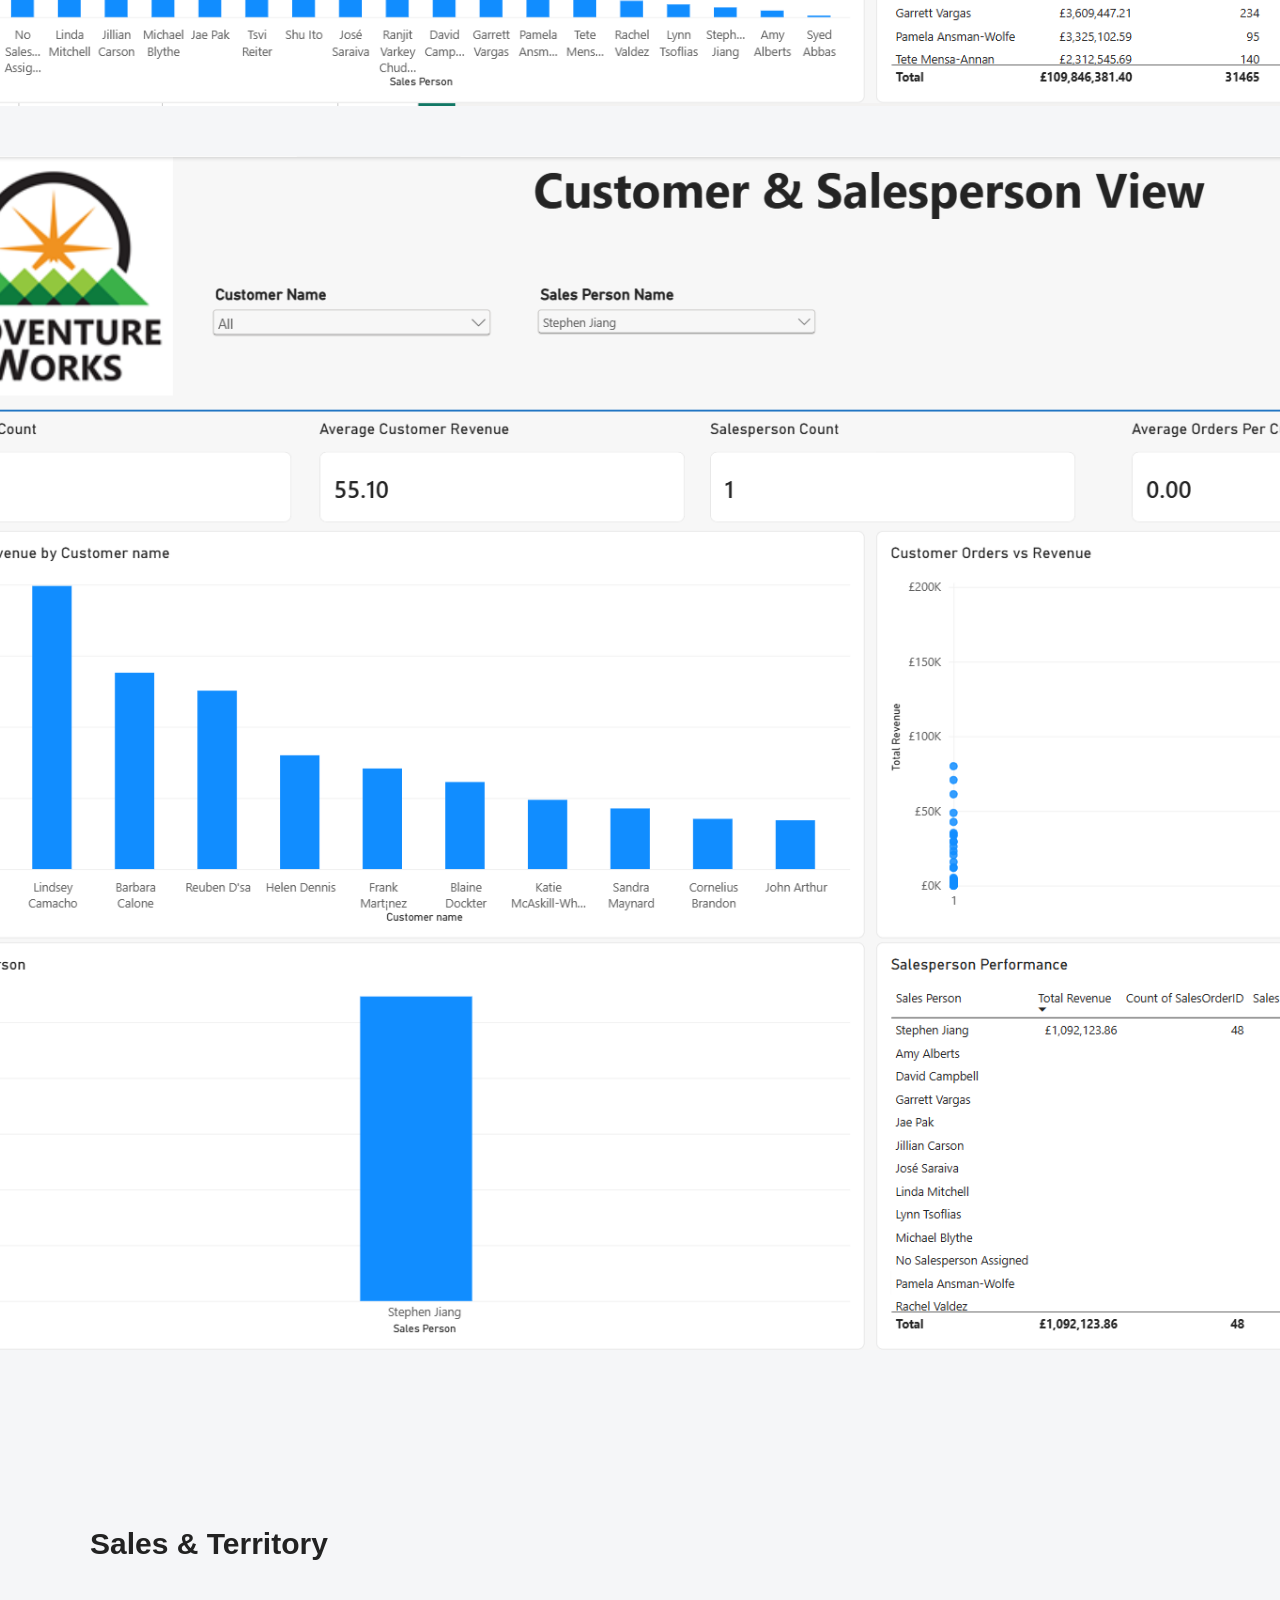
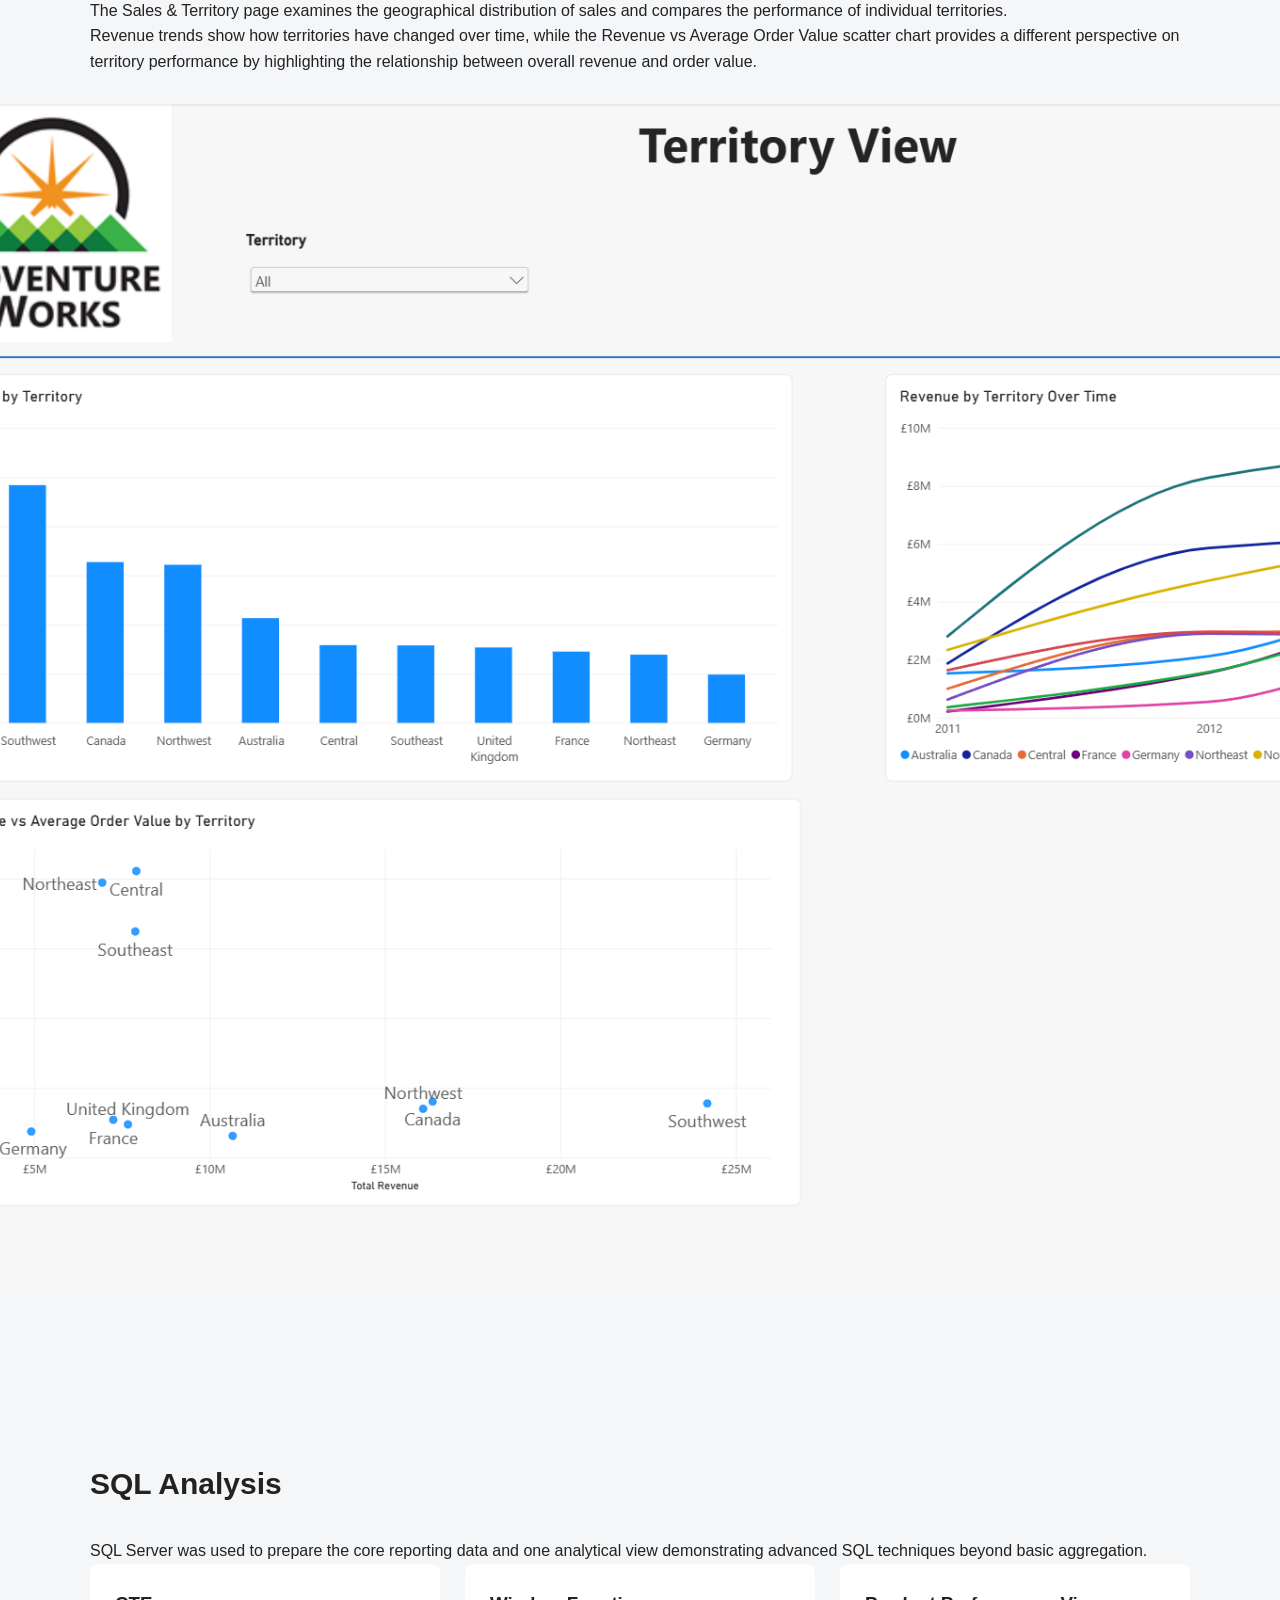
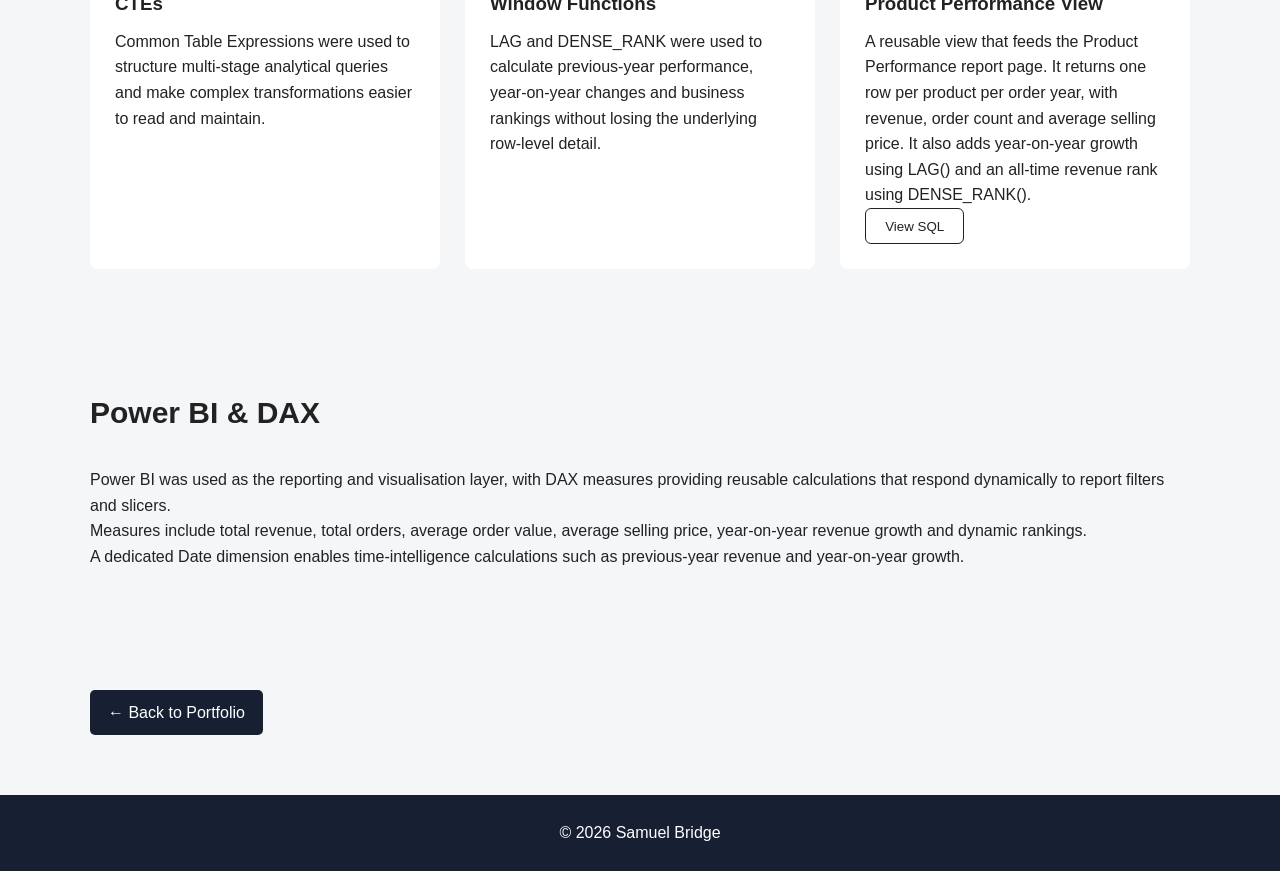
==== commit 29837a6e: "Add files via upload" ====
--- a/AdventureWorks.html
+++ b/AdventureWorks.html
@@ -118,7 +118,7 @@
                             <li><strong>Customer view</strong> – customer information</li>
                             <li><strong>Territory view</strong> – geographical sales information</li>
                             <li><strong>Sales person view</strong> – salesperson information</li>
-                            <li><strong>Product performance view</strong>  An SQL view using CTEs and window functions to analyse product performance.AdventureWorks.html</li>
+                            <li><strong>Product performance view</strong>  An SQL view using CTEs and window functions to analyse product performance</li>
                         </ul>
 
                         <p>
@@ -296,7 +296,7 @@
                     <div>
                         <h3>Window Functions</h3>
                         <p>
-                            LAG and RANK were used to calculate previous-year
+                            LAG and DENSE_RANK were used to calculate previous-year
                             performance, year-on-year changes and business
                             rankings without losing the underlying row-level
                             detail.
